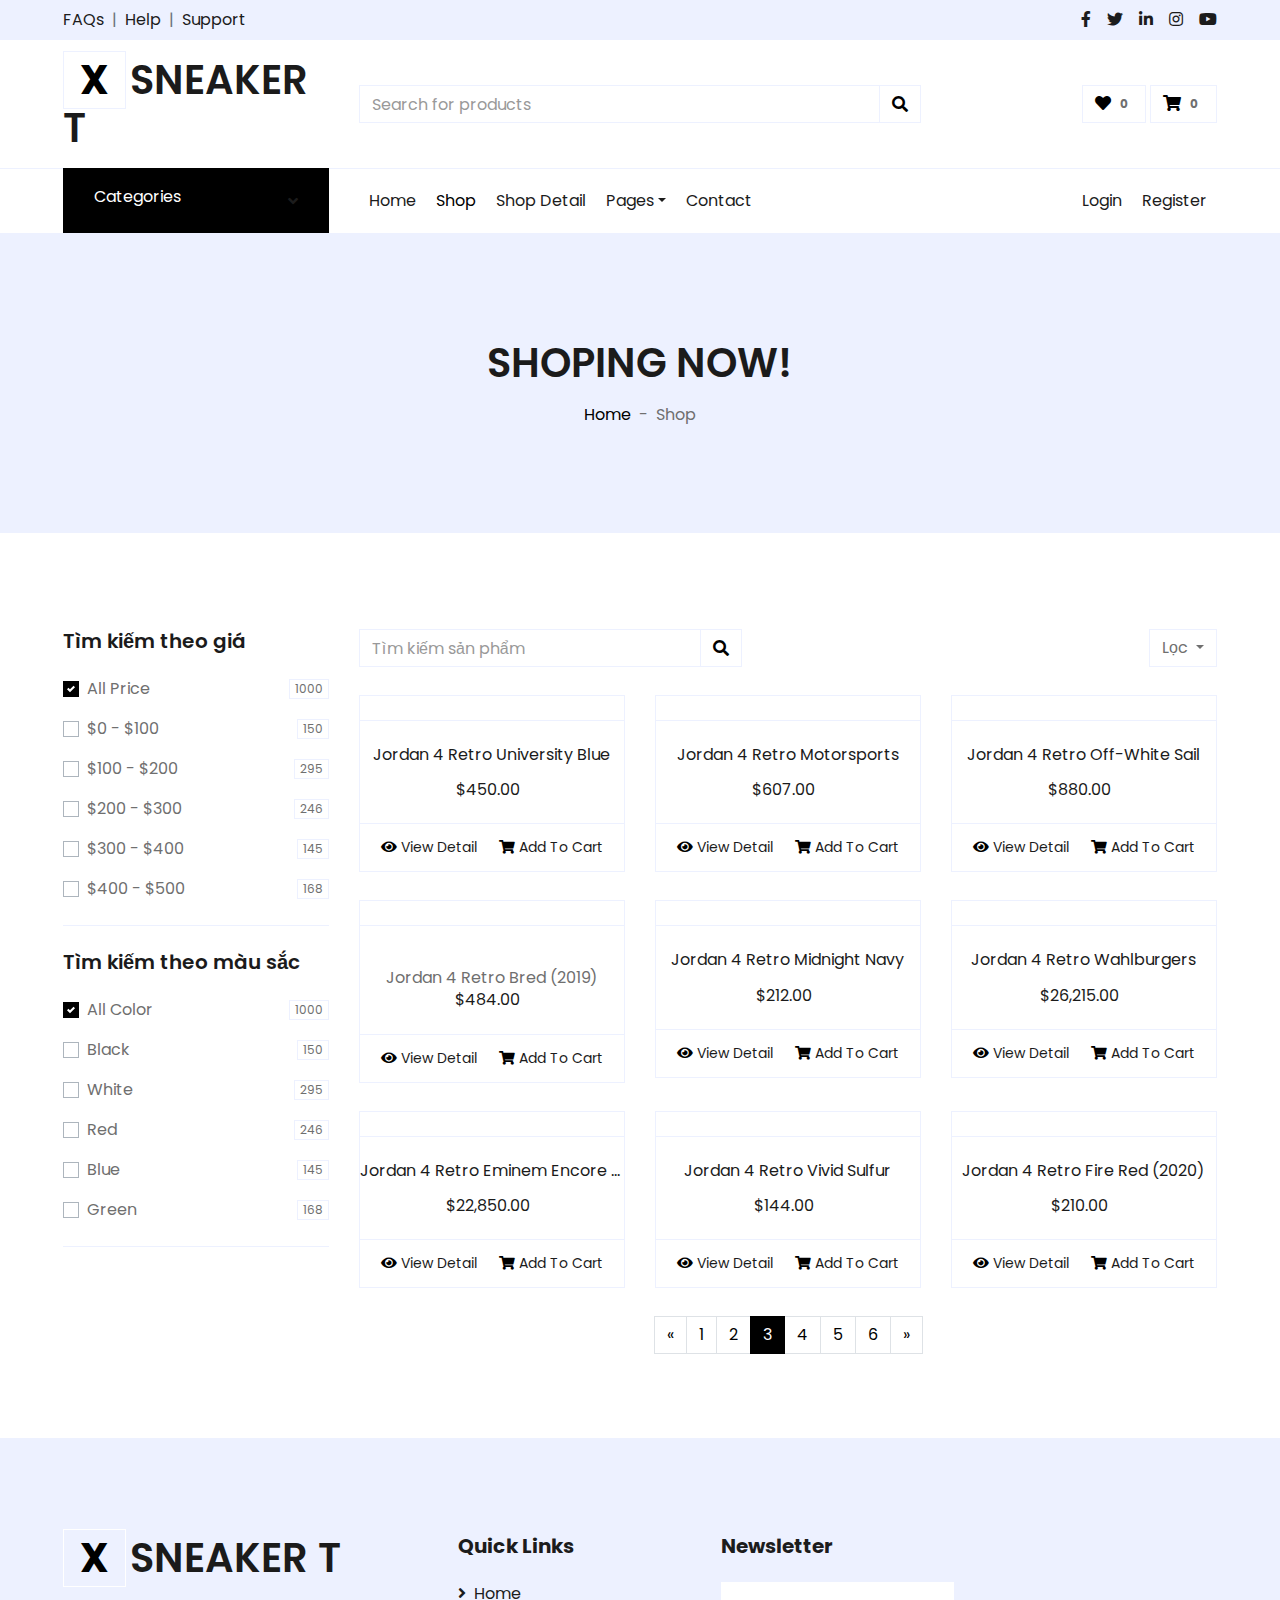
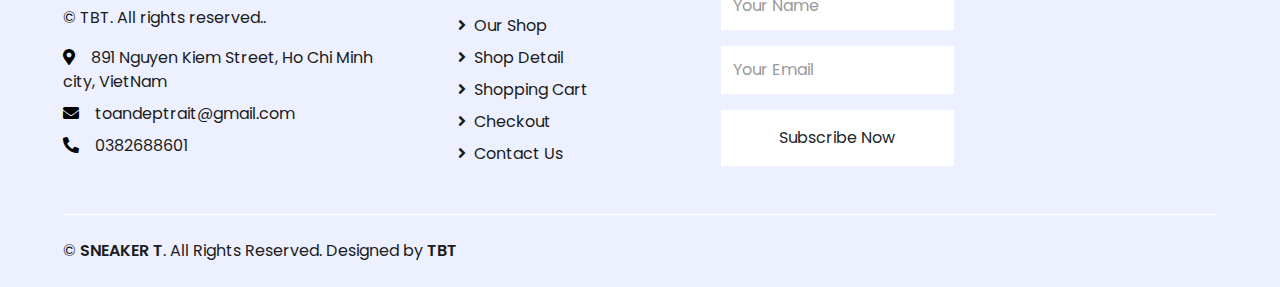
==== shop3.html @ f30bb699 "upload code" ====
<!DOCTYPE html>
<html lang="en">

<head>
    <meta charset="utf-8">
    <title>Nike Air Jordan 4</title>
    <meta content="width=device-width, initial-scale=1.0" name="viewport">
    <meta content="Free HTML Templates" name="keywords">
    <meta content="Free HTML Templates" name="description">

    <link href="img/favicon-32x32.png" rel="icon">
    <link rel="preconnect" href="https://fonts.gstatic.com">
    <link href="https://fonts.googleapis.com/css2?family=Poppins:wght@100;200;300;400;500;600;700;800;900&display=swap" rel="stylesheet"> 
    <link href="https://cdnjs.cloudflare.com/ajax/libs/font-awesome/5.10.0/css/all.min.css" rel="stylesheet">
    <link href="lib/owlcarousel/assets/owl.carousel.min.css" rel="stylesheet">
    <link href="css/style.css" rel="stylesheet">
</head>

<body>
    <div class="container-fluid">
        <div class="row bg-secondary py-2 px-xl-5">
            <div class="col-lg-6 d-none d-lg-block">
                <div class="d-inline-flex align-items-center">
                    <a class="text-dark" href="">FAQs</a>
                    <span class="text-muted px-2">|</span>
                    <a class="text-dark" href="">Help</a>
                    <span class="text-muted px-2">|</span>
                    <a class="text-dark" href="">Support</a>
                </div>
            </div>
            <div class="col-lg-6 text-center text-lg-right">
                <div class="d-inline-flex align-items-center">
                    <a class="text-dark px-2" href="">
                        <i class="fab fa-facebook-f"></i>
                    </a>
                    <a class="text-dark px-2" href="">
                        <i class="fab fa-twitter"></i>
                    </a>
                    <a class="text-dark px-2" href="">
                        <i class="fab fa-linkedin-in"></i>
                    </a>
                    <a class="text-dark px-2" href="">
                        <i class="fab fa-instagram"></i>
                    </a>
                    <a class="text-dark pl-2" href="">
                        <i class="fab fa-youtube"></i>
                    </a>
                </div>
            </div>
        </div>
        <div class="row align-items-center py-3 px-xl-5">
            <div class="col-lg-3 d-none d-lg-block">
                <a href="" class="text-decoration-none">
                    <h1 class="m-0 display-5 font-weight-semi-bold"><span class="text-primary font-weight-bold border px-3 mr-1">X</span>SNEAKER T</h1>
                </a>
            </div>
            <div class="col-lg-6 col-6 text-left">
                <form action="">
                    <div class="input-group">
                        <input type="text" class="form-control" placeholder="Search for products">
                        <div class="input-group-append">
                            <span class="input-group-text bg-transparent text-primary">
                                <i class="fa fa-search"></i>
                            </span>
                        </div>
                    </div>
                </form>
            </div>
            <div class="col-lg-3 col-6 text-right">
                <a href="" class="btn border">
                    <i class="fas fa-heart text-primary"></i>
                    <span class="badge">0</span>
                </a>
                <a href="" class="btn border">
                    <i class="fas fa-shopping-cart text-primary"></i>
                    <span class="badge">0</span>
                </a>
            </div>
        </div>
    </div>


    <div class="container-fluid">
        <div class="row border-top px-xl-5">
            <div class="col-lg-3 d-none d-lg-block">
                <a class="btn shadow-none d-flex align-items-center justify-content-between bg-primary text-white w-100" data-toggle="collapse" href="#navbar-vertical" style="height: 65px; margin-top: -1px; padding: 0 30px;">
                    <h6 class="cata1">Categories</h6>
                    <i class="fa fa-angle-down text-dark"></i>
                </a>
                <nav class="collapse position-absolute navbar navbar-vertical navbar-light align-items-start p-0 border border-top-0 border-bottom-0 bg-light" id="navbar-vertical" style="width: calc(100% - 30px); z-index: 1;">
                    <div class="navbar-nav w-100 overflow-hidden" style="height: 410px">
                        <div class="nav-item dropdown">
                            <a href="#" class="nav-link" data-toggle="dropdown">Air Jordan 1<i class="fa fa-angle-down float-right mt-1"></i></a>
                            <div class="dropdown-menu position-absolute bg-secondary border-0 rounded-0 w-100 m-0">
                                <a href="" class="dropdown-item">Air Jordan High</a>
                                <a href="" class="dropdown-item">Air Jordan Mid</a>
                                <a href="" class="dropdown-item">Air Jordan Low</a>
                            </div>
                        </div>
                        <a href="" class="nav-item nav-link">Air Force 1</a>
                        <a href="" class="nav-item nav-link">Air Jordan 4</a>
                        <a href="" class="nav-item nav-link">Air Jordan 11</a>
                        <a href="" class="nav-item nav-link">Adidas</a>
                        <a href="" class="nav-item nav-link">ASICS</a>
                        <a href="" class="nav-item nav-link">Converse</a>
                        <a href="" class="nav-item nav-link">New Balance</a>
                        <a href="" class="nav-item nav-link">Nike</a>
                        <a href="" class="nav-item nav-link">Rick Owens</a>
                    </div>
                </nav>
            </div>
            <div class="col-lg-9">
                <nav class="navbar navbar-expand-lg bg-light navbar-light py-3 py-lg-0 px-0">
                    <a href="" class="text-decoration-none d-block d-lg-none">
                        <h1 class="m-0 display-5 font-weight-semi-bold"><span class="text-primary font-weight-bold border px-3 mr-1">X</span>SNEAKER T</h1>
                    </a>
                    <button type="button" class="navbar-toggler" data-toggle="collapse" data-target="#navbarCollapse">
                        <span class="navbar-toggler-icon"></span>
                    </button>
                    <div class="collapse navbar-collapse justify-content-between" id="navbarCollapse">
                        <div class="navbar-nav mr-auto py-0">
                            <a href="index.html" class="nav-item nav-link">Home</a>
                            <a href="shop.html" class="nav-item nav-link active">Shop</a>
                            <a href="detail.html" class="nav-item nav-link">Shop Detail</a>
                            <div class="nav-item dropdown">
                                <a href="#" class="nav-link dropdown-toggle" data-toggle="dropdown">Pages</a>
                                <div class="dropdown-menu rounded-0 m-0">
                                    <a href="cart.html" class="dropdown-item">Shopping Cart</a>
                                    <a href="checkout.html" class="dropdown-item">Checkout</a>
                                </div>
                            </div>
                            <a href="contact.html" class="nav-item nav-link">Contact</a>
                        </div>
                        <div class="navbar-nav ml-auto py-0">
                            <a href="" class="nav-item nav-link">Login</a>
                            <a href="" class="nav-item nav-link">Register</a>
                        </div>
                    </div>
                </nav>
            </div>
        </div>
    </div>


    <div class="container-fluid bg-secondary mb-5">
        <div class="d-flex flex-column align-items-center justify-content-center" style="min-height: 300px">
            <h1 class="font-weight-semi-bold text-uppercase mb-3">Shoping now!</h1>
            <div class="d-inline-flex">
                <p class="m-0"><a href="">Home</a></p>
                <p class="m-0 px-2">-</p>
                <p class="m-0">Shop</p>
            </div>
        </div>
    </div>


    <div class="container-fluid pt-5">
        <div class="row px-xl-5">
            <div class="col-lg-3 col-md-12">
                <div class="border-bottom mb-4 pb-4">
                    <h5 class="font-weight-semi-bold mb-4">Tìm kiếm theo giá</h5>
                    <form>
                        <div class="custom-control custom-checkbox d-flex align-items-center justify-content-between mb-3">
                            <input type="checkbox" class="custom-control-input" checked id="price-all">
                            <label class="custom-control-label" for="price-all">All Price</label>
                            <span class="badge border font-weight-normal">1000</span>
                        </div>
                        <div class="custom-control custom-checkbox d-flex align-items-center justify-content-between mb-3">
                            <input type="checkbox" class="custom-control-input" id="price-1">
                            <label class="custom-control-label" for="price-1">$0 - $100</label>
                            <span class="badge border font-weight-normal">150</span>
                        </div>
                        <div class="custom-control custom-checkbox d-flex align-items-center justify-content-between mb-3">
                            <input type="checkbox" class="custom-control-input" id="price-2">
                            <label class="custom-control-label" for="price-2">$100 - $200</label>
                            <span class="badge border font-weight-normal">295</span>
                        </div>
                        <div class="custom-control custom-checkbox d-flex align-items-center justify-content-between mb-3">
                            <input type="checkbox" class="custom-control-input" id="price-3">
                            <label class="custom-control-label" for="price-3">$200 - $300</label>
                            <span class="badge border font-weight-normal">246</span>
                        </div>
                        <div class="custom-control custom-checkbox d-flex align-items-center justify-content-between mb-3">
                            <input type="checkbox" class="custom-control-input" id="price-4">
                            <label class="custom-control-label" for="price-4">$300 - $400</label>
                            <span class="badge border font-weight-normal">145</span>
                        </div>
                        <div class="custom-control custom-checkbox d-flex align-items-center justify-content-between">
                            <input type="checkbox" class="custom-control-input" id="price-5">
                            <label class="custom-control-label" for="price-5">$400 - $500</label>
                            <span class="badge border font-weight-normal">168</span>
                        </div>
                    </form>
                </div>
                
                <div class="border-bottom mb-4 pb-4">
                    <h5 class="font-weight-semi-bold mb-4">Tìm kiếm theo màu sắc</h5>
                    <form>
                        <div class="custom-control custom-checkbox d-flex align-items-center justify-content-between mb-3">
                            <input type="checkbox" class="custom-control-input" checked id="color-all">
                            <label class="custom-control-label" for="price-all">All Color</label>
                            <span class="badge border font-weight-normal">1000</span>
                        </div>
                        <div class="custom-control custom-checkbox d-flex align-items-center justify-content-between mb-3">
                            <input type="checkbox" class="custom-control-input" id="color-1">
                            <label class="custom-control-label" for="color-1">Black</label>
                            <span class="badge border font-weight-normal">150</span>
                        </div>
                        <div class="custom-control custom-checkbox d-flex align-items-center justify-content-between mb-3">
                            <input type="checkbox" class="custom-control-input" id="color-2">
                            <label class="custom-control-label" for="color-2">White</label>
                            <span class="badge border font-weight-normal">295</span>
                        </div>
                        <div class="custom-control custom-checkbox d-flex align-items-center justify-content-between mb-3">
                            <input type="checkbox" class="custom-control-input" id="color-3">
                            <label class="custom-control-label" for="color-3">Red</label>
                            <span class="badge border font-weight-normal">246</span>
                        </div>
                        <div class="custom-control custom-checkbox d-flex align-items-center justify-content-between mb-3">
                            <input type="checkbox" class="custom-control-input" id="color-4">
                            <label class="custom-control-label" for="color-4">Blue</label>
                            <span class="badge border font-weight-normal">145</span>
                        </div>
                        <div class="custom-control custom-checkbox d-flex align-items-center justify-content-between">
                            <input type="checkbox" class="custom-control-input" id="color-5">
                            <label class="custom-control-label" for="color-5">Green</label>
                            <span class="badge border font-weight-normal">168</span>
                        </div>
                    </form>
                </div>

                
            </div>


            <div class="col-lg-9 col-md-12">
                <div class="row pb-3">
                    <div class="col-12 pb-1">
                        <div class="d-flex align-items-center justify-content-between mb-4">
                            <form action="">
                                <div class="input-group">
                                    <input type="text" class="form-control" placeholder="Tìm kiếm sản phẩm">
                                    <div class="input-group-append">
                                        <span class="input-group-text bg-transparent text-primary">
                                            <i class="fa fa-search"></i>
                                        </span>
                                    </div>
                                </div>
                            </form>
                            <div class="dropdown ml-4">
                                <button class="btn border dropdown-toggle" type="button" id="triggerId" data-toggle="dropdown" aria-haspopup="true"
                                        aria-expanded="false">
                                            Lọc
                                        </button>
                                <div class="dropdown-menu dropdown-menu-right" aria-labelledby="triggerId">
                                    <a class="dropdown-item" href="#">Mới nhất</a>
                                    <a class="dropdown-item" href="#">Phổ biến</a>
                                    <a class="dropdown-item" href="#">Được yêu thích nhất</a>
                                </div>
                            </div>
                        </div>
                    </div>
                    <div class="col-lg-4 col-md-6 col-sm-12 pb-1">
                        <div class="card product-item border-0 mb-4">
                            <div class="card-header product-img position-relative overflow-hidden bg-transparent border p-0">
                                <img class="img-fluid w-100" src="https://images.stockx.com/images/Air-Jordan-4-Retro-University-Blue-Product.jpg?fit=fill&bg=FFFFFF&w=700&h=500&fm=webp&auto=compress&q=90&dpr=2&trim=color&updated_at=1616520672" alt="">
                            </div>
                            <div class="card-body border-left border-right text-center p-0 pt-4 pb-3">
                                <h6 class="text-truncate mb-3">Jordan 4 Retro University Blue</h6>
                                <div class="d-flex justify-content-center">
                                    <h6>$450.00</h6><h6 class="text-muted ml-2"></h6>
                                </div>
                            </div>
                            <div class="card-footer d-flex justify-content-between bg-light border">
                                <a href="" class="btn btn-sm text-dark p-0"><i class="fas fa-eye text-primary mr-1"></i>View Detail</a>
                                <a href="" class="btn btn-sm text-dark p-0"><i class="fas fa-shopping-cart text-primary mr-1"></i>Add To Cart</a>
                            </div>
                        </div>
                    </div>
                    <div class="col-lg-4 col-md-6 col-sm-12 pb-1">
                        <div class="card product-item border-0 mb-4">
                            <div class="card-header product-img position-relative overflow-hidden bg-transparent border p-0">
                                <img class="img-fluid w-100" src="https://images.stockx.com/images/Air-Jordan-4-Retro-Motorsports-2017-Product_V2.jpg?fit=fill&bg=FFFFFF&w=700&h=500&fm=webp&auto=compress&q=90&dpr=2&trim=color&updated_at=1697210266" alt="">
                            </div>
                            <div class="card-body border-left border-right text-center p-0 pt-4 pb-3">
                                <h6 class="text-truncate mb-3">Jordan 4 Retro Motorsports</h6>
                                <div class="d-flex justify-content-center">
                                    <h6>$607.00</h6><h6 class="text-muted ml-2"></h6>
                                </div>
                            </div>
                            <div class="card-footer d-flex justify-content-between bg-light border">
                                <a href="" class="btn btn-sm text-dark p-0"><i class="fas fa-eye text-primary mr-1"></i>View Detail</a>
                                <a href="" class="btn btn-sm text-dark p-0"><i class="fas fa-shopping-cart text-primary mr-1"></i>Add To Cart</a>
                            </div>
                        </div>
                    </div>
                    <div class="col-lg-4 col-md-6 col-sm-12 pb-1">
                        <div class="card product-item border-0 mb-4">
                            <div class="card-header product-img position-relative overflow-hidden bg-transparent border p-0">
                                <img class="img-fluid w-100" src="https://images.stockx.com/images/Air-Jordan-4-Retro-Off-White-Sail-W-Product.jpg?fit=fill&bg=FFFFFF&w=700&h=500&fm=webp&auto=compress&q=90&dpr=2&trim=color&updated_at=1607655526" alt="">
                            </div>
                            <div class="card-body border-left border-right text-center p-0 pt-4 pb-3">
                                <h6 class="text-truncate mb-3">Jordan 4 Retro Off-White Sail</h6>
                                <div class="d-flex justify-content-center">
                                    <h6>$880.00</h6><h6 class="text-muted ml-2"> </h6>
                                </div>
                            </div>
                            <div class="card-footer d-flex justify-content-between bg-light border">
                                <a href="" class="btn btn-sm text-dark p-0"><i class="fas fa-eye text-primary mr-1"></i>View Detail</a>
                                <a href="" class="btn btn-sm text-dark p-0"><i class="fas fa-shopping-cart text-primary mr-1"></i>Add To Cart</a>
                            </div>
                        </div>
                    </div>
                    <div class="col-lg-4 col-md-6 col-sm-12 pb-1">
                        <div class="card product-item border-0 mb-4">
                            <div class="card-header product-img position-relative overflow-hidden bg-transparent border p-0">
                                <img class="img-fluid w-100" src="https://images.stockx.com/images/Air-Jordan-4-Retro-Black-Cement-2019-Product.jpg?fit=fill&bg=FFFFFF&w=700&h=500&fm=webp&auto=compress&q=90&dpr=2&trim=color&updated_at=1606316608" alt="">
                            </div>
                            <div class="card-body border-left border-right text-center p-0 pt-4 pb-3">
                                <h6 class="text-truncate mb-3"></h6>Jordan 4 Retro Bred (2019)</h6>
                                <div class="d-flex justify-content-center">
                                    <h6>$484.00</h6><h6 class="text-muted ml-2"> </h6>
                                </div>
                            </div>
                            <div class="card-footer d-flex justify-content-between bg-light border">
                                <a href="" class="btn btn-sm text-dark p-0"><i class="fas fa-eye text-primary mr-1"></i>View Detail</a>
                                <a href="" class="btn btn-sm text-dark p-0"><i class="fas fa-shopping-cart text-primary mr-1"></i>Add To Cart</a>
                            </div>
                        </div>
                    </div>
                    <div class="col-lg-4 col-md-6 col-sm-12 pb-1">
                        <div class="card product-item border-0 mb-4">
                            <div class="card-header product-img position-relative overflow-hidden bg-transparent border p-0">
                                <img class="img-fluid w-100" src="https://images.stockx.com/images/Air-Jordan-4-Retro-White-Midnight-Navy-Product.jpg?fit=fill&bg=FFFFFF&w=700&h=500&fm=webp&auto=compress&q=90&dpr=2&trim=color&updated_at=1667401281" alt="">
                            </div>
                            <div class="card-body border-left border-right text-center p-0 pt-4 pb-3">
                                <h6 class="text-truncate mb-3">Jordan 4 Retro Midnight Navy</h6>
                                <div class="d-flex justify-content-center">
                                    <h6>$212.00</h6><h6 class="text-muted ml-2"> </h6>
                                </div>
                            </div>
                            <div class="card-footer d-flex justify-content-between bg-light border">
                                <a href="" class="btn btn-sm text-dark p-0"><i class="fas fa-eye text-primary mr-1"></i>View Detail</a>
                                <a href="" class="btn btn-sm text-dark p-0"><i class="fas fa-shopping-cart text-primary mr-1"></i>Add To Cart</a>
                            </div>
                        </div>
                    </div>
                    <div class="col-lg-4 col-md-6 col-sm-12 pb-1">
                        <div class="card product-item border-0 mb-4">
                            <div class="card-header product-img position-relative overflow-hidden bg-transparent border p-0">
                                <img class="img-fluid w-100" src="https://images.stockx.com/images/Air-Jordan-4-Retro-Wahlburgers-Product.png?fit=fill&bg=FFFFFF&w=1200&h=857&fm=webp&auto=compress&dpr=2&trim=color&updated_at=1686755766&q=60" alt="">
                            </div>
                            <div class="card-body border-left border-right text-center p-0 pt-4 pb-3">
                                <h6 class="text-truncate mb-3">Jordan 4 Retro Wahlburgers
                                    </h6>
                                <div class="d-flex justify-content-center">
                                    <h6>$26,215.00</h6><h6 class="text-muted ml-2"> </h6>
                                </div>
                            </div>
                            <div class="card-footer d-flex justify-content-between bg-light border">
                                <a href="" class="btn btn-sm text-dark p-0"><i class="fas fa-eye text-primary mr-1"></i>View Detail</a>
                                <a href="" class="btn btn-sm text-dark p-0"><i class="fas fa-shopping-cart text-primary mr-1"></i>Add To Cart</a>
                            </div>
                        </div>
                    </div>
                    <div class="col-lg-4 col-md-6 col-sm-12 pb-1">
                        <div class="card product-item border-0 mb-4">
                            <div class="card-header product-img position-relative overflow-hidden bg-transparent border p-0">
                                <img class="img-fluid w-100" src="https://images.stockx.com/images/Air-Jordan-4-Retro-Eminem-Encore-2017-Product.jpg?fit=fill&bg=FFFFFF&w=700&h=500&fm=webp&auto=compress&q=90&dpr=2&trim=color&updated_at=1609772180" alt="">
                            </div>
                            <div class="card-body border-left border-right text-center p-0 pt-4 pb-3">
                                <h6 class="text-truncate mb-3">Jordan 4 Retro Eminem Encore (2017)</h6>
                                <div class="d-flex justify-content-center">
                                    <h6>$22,850.00</h6><h6 class="text-muted ml-2"> </h6>
                                </div>
                            </div>
                            <div class="card-footer d-flex justify-content-between bg-light border">
                                <a href="" class="btn btn-sm text-dark p-0"><i class="fas fa-eye text-primary mr-1"></i>View Detail</a>
                                <a href="" class="btn btn-sm text-dark p-0"><i class="fas fa-shopping-cart text-primary mr-1"></i>Add To Cart</a>
                            </div>
                        </div>
                    </div>
                    <div class="col-lg-4 col-md-6 col-sm-12 pb-1">
                        <div class="card product-item border-0 mb-4">
                            <div class="card-header product-img position-relative overflow-hidden bg-transparent border p-0">
                                <img class="img-fluid w-100" src="https://images.stockx.com/images/Air-Jordan-4-Retro-Vivid-Sulfur-Womens-Product.jpg?fit=fill&bg=FFFFFF&w=1200&h=857&fm=webp&auto=compress&dpr=2&trim=color&updated_at=1712259844&q=60" alt="">
                            </div>
                            <div class="card-body border-left border-right text-center p-0 pt-4 pb-3">
                                <h6 class="text-truncate mb-3">Jordan 4 Retro Vivid Sulfur</h6>
                                <div class="d-flex justify-content-center">
                                    <h6>$144.00</h6><h6 class="text-muted ml-2"> </h6>
                                </div>
                            </div>
                            <div class="card-footer d-flex justify-content-between bg-light border">
                                <a href="" class="btn btn-sm text-dark p-0"><i class="fas fa-eye text-primary mr-1"></i>View Detail</a>
                                <a href="" class="btn btn-sm text-dark p-0"><i class="fas fa-shopping-cart text-primary mr-1"></i>Add To Cart</a>
                            </div>
                        </div>
                    </div>
                    <div class="col-lg-4 col-md-6 col-sm-12 pb-1">
                        <div class="card product-item border-0 mb-4">
                            <div class="card-header product-img position-relative overflow-hidden bg-transparent border p-0">
                                <img class="img-fluid w-100" src="https://images.stockx.com/images/Air-Jordan-4-Retro-Fire-Red-2020-Product.jpg?fit=fill&bg=FFFFFF&w=700&h=500&fm=webp&auto=compress&q=90&dpr=2&trim=color&updated_at=1606762588" alt="">
                            </div>
                            <div class="card-body border-left border-right text-center p-0 pt-4 pb-3">
                                <h6 class="text-truncate mb-3">Jordan 4 Retro Fire Red (2020)</h6>
                                <div class="d-flex justify-content-center">
                                    <h6>$210.00</h6><h6 class="text-muted ml-2"> </h6>
                                </div>
                            </div>
                            <div class="card-footer d-flex justify-content-between bg-light border">
                                <a href="" class="btn btn-sm text-dark p-0"><i class="fas fa-eye text-primary mr-1"></i>View Detail</a>
                                <a href="" class="btn btn-sm text-dark p-0"><i class="fas fa-shopping-cart text-primary mr-1"></i>Add To Cart</a>
                            </div>
                        </div>
                    </div>
                    <div class="col-12 pb-1">
                        <nav aria-label="Page navigation">
                          <ul class="pagination justify-content-center mb-3">
                            <li class="page-item">
                              <a class="page-link" href="shop2.html" aria-label="Previous">
                                <span aria-hidden="true">&laquo;</span>
                                <span class="sr-only">Previous</span>
                              </a>
                            </li>
                            <li class="page-item"><a class="page-link" href="shop.html">1</a></li>
                            <li class="page-item"><a class="page-link" href="shop2.html">2</a></li>
                            <li class="page-item active"><a class="page-link" href="shop3.html">3</a></li>
                            <li class="page-item"><a class="page-link" href="shop4.html">4</a></li>
                            <li class="page-item"><a class="page-link" href="shop5.html">5</a></li>
                            <li class="page-item"><a class="page-link" href="shop6.html">6</a></li>
                            <li class="page-item">
                              <a class="page-link" href="shop4.html" aria-label="Next">
                                <span aria-hidden="true">&raquo;</span>
                                <span class="sr-only">Next</span>
                              </a>
                            </li>
                          </ul>
                        </nav>
                    </div>
                </div>
            </div>
        </div>
    </div>


    <div class="container-fluid bg-secondary text-dark mt-5 pt-5">
        <div class="row px-xl-5 pt-5">
            <div class="col-lg-4 col-md-12 mb-5 pr-3 pr-xl-5">
                <a href="" class="text-decoration-none">
                    <h1 class="mb-4 display-5 font-weight-semi-bold"><span class="text-primary font-weight-bold border border-white px-3 mr-1">X</span>SNEAKER T</h1>
                </a>
                <p>© TBT. All rights reserved..</p>
                <p class="mb-2"><i class="fa fa-map-marker-alt text-primary mr-3"></i>891 Nguyen Kiem Street, Ho Chi Minh city, VietNam</p>
                <p class="mb-2"><i class="fa fa-envelope text-primary mr-3"></i>toandeptrait@gmail.com</p>
                <p class="mb-0"><i class="fa fa-phone-alt text-primary mr-3"></i>0382688601</p>
            </div>
            <div class="col-lg-8 col-md-12">
                <div class="row">
                    
                    <div class="col-md-4 mb-5">
                        <h5 class="font-weight-bold text-dark mb-4">Quick Links</h5>
                        <div class="d-flex flex-column justify-content-start">
                            <a class="text-dark mb-2" href="index.html"><i class="fa fa-angle-right mr-2"></i>Home</a>
                            <a class="text-dark mb-2" href="shop.html"><i class="fa fa-angle-right mr-2"></i>Our Shop</a>
                            <a class="text-dark mb-2" href="detail.html"><i class="fa fa-angle-right mr-2"></i>Shop Detail</a>
                            <a class="text-dark mb-2" href="cart.html"><i class="fa fa-angle-right mr-2"></i>Shopping Cart</a>
                            <a class="text-dark mb-2" href="checkout.html"><i class="fa fa-angle-right mr-2"></i>Checkout</a>
                            <a class="text-dark" href="contact.html"><i class="fa fa-angle-right mr-2"></i>Contact Us</a>
                        </div>
                    </div>
                    <div class="col-md-4 mb-5">
                        <h5 class="font-weight-bold text-dark mb-4">Newsletter</h5>
                        <form action="">
                            <div class="form-group">
                                <input type="text" class="form-control border-0 py-4" placeholder="Your Name" required="required" />
                            </div>
                            <div class="form-group">
                                <input type="email" class="form-control border-0 py-4" placeholder="Your Email"
                                    required="required" />
                            </div>
                            <div>
                                <button class="btn btn-primary btn-block border-0 py-3" type="submit">Subscribe Now</button>
                            </div>
                        </form>
                    </div>
                </div>
            </div>
        </div>
        <div class="row border-top border-light mx-xl-5 py-4">
            <div class="col-md-6 px-xl-0">
                <p class="mb-md-0 text-center text-md-left text-dark">
                    &copy; <a class="text-dark font-weight-semi-bold" href="#">SNEAKER T</a>. All Rights Reserved. Designed
                    by
                    <a class="text-dark font-weight-semi-bold" >TBT</a>
                </p>
            </div>
            <div class="col-md-6 px-xl-0 text-center text-md-right">
                <img class="img-fluid" src="img/payments.png" alt="">
            </div>
        </div>
    </div>


    <a href="#" class="btn btn-primary back-to-top"><i class="fa fa-angle-double-up"></i></a>


    <script src="https://code.jquery.com/jquery-3.4.1.min.js"></script>
    <script src="https://stackpath.bootstrapcdn.com/bootstrap/4.4.1/js/bootstrap.bundle.min.js"></script>
    <script src="lib/easing/easing.min.js"></script>
    <script src="lib/owlcarousel/owl.carousel.min.js"></script>

    <script src="mail/jqBootstrapValidation.min.js"></script>
    <script src="mail/contact.js"></script>

    <script src="js/main.js"></script>
</body>

</html>
---- css/style.css ----
/******* Bootstrap Theming ********/
/*!
 * Bootstrap v4.5.3 (https://getbootstrap.com/)
 * Copyright 2011-2020 The Bootstrap Authors
 * Copyright 2011-2020 Twitter, Inc.
 * Licensed under MIT (https://github.com/twbs/bootstrap/blob/main/LICENSE)
 */
:root {
  --blue: #007bff;
  --indigo: #6610f2;
  --purple: #6f42c1;
  --pink: #e83e8c;
  --red: #dc3545;
  --orange: #fd7e14;
  --yellow: #ffc107;
  --green: #28a745;
  --teal: #20c997;
  --cyan: #17a2b8;
  --white: #fff;
  --gray: #6c757d;
  --gray-dark: #343a40;
  --primary:  #000000;
  --secondary: #EDF1FF;
  --success: #28a745;
  --info: #17a2b8;
  --warning: #ffc107;
  --danger: #dc3545;
  --light: #FFFFFF;
  --dark: #1C1C1C;
  --breakpoint-xs: 0;
  --breakpoint-sm: 576px;
  --breakpoint-md: 768px;
  --breakpoint-lg: 992px;
  --breakpoint-xl: 1200px;
  --font-family-sans-serif: "Poppins", sans-serif;
  --font-family-monospace: SFMono-Regular, Menlo, Monaco, Consolas, "Liberation Mono", "Courier New", monospace;
}

*,
*::before,
*::after {
  box-sizing: border-box;
}

html {
  font-family: sans-serif;
  line-height: 1.15;
  -webkit-text-size-adjust: 100%;
  -webkit-tap-highlight-color: rgba(0, 0, 0, 0);
}

article, aside, figcaption, figure, footer, header, hgroup, main, nav, section {
  display: block;
}

body {
  margin: 0;
  font-family: "Poppins", sans-serif;
  font-size: 1rem;
  font-weight: 400;
  line-height: 1.5;
  color: #6F6F6F;
  text-align: left;
  background-color: #ffffff;
}

[tabindex="-1"]:focus:not(:focus-visible) {
  outline: 0 !important;
}

hr {
  box-sizing: content-box;
  height: 0;
  overflow: visible;
}

h1, h2, h3, h4, h5, h6 {
  margin-top: 0;
  margin-bottom: 0.5rem;
}

p {
  margin-top: 0;
  margin-bottom: 1rem;
}

abbr[title],
abbr[data-original-title] {
  text-decoration: underline;
  text-decoration: underline dotted;
  cursor: help;
  border-bottom: 0;
  text-decoration-skip-ink: none;
}

address {
  margin-bottom: 1rem;
  font-style: normal;
  line-height: inherit;
}

ol,
ul,
dl {
  margin-top: 0;
  margin-bottom: 1rem;
}

ol ol,
ul ul,
ol ul,
ul ol {
  margin-bottom: 0;
}

dt {
  font-weight: 700;
}

dd {
  margin-bottom: .5rem;
  margin-left: 0;
}

blockquote {
  margin: 0 0 1rem;
}

b,
strong {
  font-weight: bolder;
}

small {
  font-size: 80%;
}

sub,
sup {
  position: relative;
  font-size: 75%;
  line-height: 0;
  vertical-align: baseline;
}

sub {
  bottom: -.25em;
}

sup {
  top: -.5em;
}

a {
  color:  #000000;
  text-decoration: none;
  background-color: transparent;
}

a:hover {
  color: #000000;
  text-decoration: underline;
}

a:not([href]):not([class]) {
  color: inherit;
  text-decoration: none;
}

a:not([href]):not([class]):hover {
  color: inherit;
  text-decoration: none;
}

pre,
code,
kbd,
samp {
  font-family: SFMono-Regular, Menlo, Monaco, Consolas, "Liberation Mono", "Courier New", monospace;
  font-size: 1em;
}

pre {
  margin-top: 0;
  margin-bottom: 1rem;
  overflow: auto;
  -ms-overflow-style: scrollbar;
}

figure {
  margin: 0 0 1rem;
}

img {
  vertical-align: middle;
  border-style: none;
}

svg {
  overflow: hidden;
  vertical-align: middle;
}

table {
  border-collapse: collapse;
}

caption {
  padding-top: 0.75rem;
  padding-bottom: 0.75rem;
  color: #6c757d;
  text-align: left;
  caption-side: bottom;
}

th {
  text-align: inherit;
  text-align: -webkit-match-parent;
}

label {
  display: inline-block;
  margin-bottom: 0.5rem;
}

button {
  border-radius: 0;
}

button:focus {
  outline: 1px dotted;
  outline: 5px auto -webkit-focus-ring-color;
}

input,
button,
select,
optgroup,
textarea {
  margin: 0;
  font-family: inherit;
  font-size: inherit;
  line-height: inherit;
}

button,
input {
  overflow: visible;
}

button,
select {
  text-transform: none;
}

[role="button"] {
  cursor: pointer;
}

select {
  word-wrap: normal;
}

button,
[type="button"],
[type="reset"],
[type="submit"] {
  -webkit-appearance: button;
}

button:not(:disabled),
[type="button"]:not(:disabled),
[type="reset"]:not(:disabled),
[type="submit"]:not(:disabled) {
  cursor: pointer;
}

button::-moz-focus-inner,
[type="button"]::-moz-focus-inner,
[type="reset"]::-moz-focus-inner,
[type="submit"]::-moz-focus-inner {
  padding: 0;
  border-style: none;
}

input[type="radio"],
input[type="checkbox"] {
  box-sizing: border-box;
  padding: 0;
}

textarea {
  overflow: auto;
  resize: vertical;
}

fieldset {
  min-width: 0;
  padding: 0;
  margin: 0;
  border: 0;
}

legend {
  display: block;
  width: 100%;
  max-width: 100%;
  padding: 0;
  margin-bottom: .5rem;
  font-size: 1.5rem;
  line-height: inherit;
  color: inherit;
  white-space: normal;
}

@media (max-width: 1200px) {
  legend {
    font-size: calc(1.275rem + 0.3vw) ;
  }
}

progress {
  vertical-align: baseline;
}

[type="number"]::-webkit-inner-spin-button,
[type="number"]::-webkit-outer-spin-button {
  height: auto;
}

[type="search"] {
  outline-offset: -2px;
  -webkit-appearance: none;
}

[type="search"]::-webkit-search-decoration {
  -webkit-appearance: none;
}

::-webkit-file-upload-button {
  font: inherit;
  -webkit-appearance: button;
}

output {
  display: inline-block;
}

summary {
  display: list-item;
  cursor: pointer;
}

template {
  display: none;
}

[hidden] {
  display: none !important;
}

h1, h2, h3, h4, h5, h6,
.h1, .h2, .h3, .h4, .h5, .h6 {
  margin-bottom: 0.5rem;
  font-weight: 400;
  line-height: 1.2;
  color: #1b1b1b;
}
.cata1 {
  color: #ffffff;
}
h1, .h1 {
  font-size: 2.5rem;
}

@media (max-width: 1200px) {
  h1, .h1 {
    font-size: calc(1.375rem + 1.5vw) ;
  }
}

h2, .h2 {
  font-size: 2rem;
}

@media (max-width: 1200px) {
  h2, .h2 {
    font-size: calc(1.325rem + 0.9vw) ;
  }
}

h3, .h3 {
  font-size: 1.75rem;
}

@media (max-width: 1200px) {
  h3, .h3 {
    font-size: calc(1.3rem + 0.6vw) ;
  }
}

h4, .h4 {
  font-size: 1.5rem;
}

@media (max-width: 1200px) {
  h4, .h4 {
    font-size: calc(1.275rem + 0.3vw) ;
  }
}

h5, .h5 {
  font-size: 1.25rem;
}

h6, .h6 {
  font-size: 1rem;
}

.lead {
  font-size: 1.25rem;
  font-weight: 300;
}

.display-1 {
  font-size: 6rem;
  font-weight: 300;
  line-height: 1.2;
}

@media (max-width: 1200px) {
  .display-1 {
    font-size: calc(1.725rem + 5.7vw) ;
  }
}

.display-2 {
  font-size: 5.5rem;
  font-weight: 300;
  line-height: 1.2;
}

@media (max-width: 1200px) {
  .display-2 {
    font-size: calc(1.675rem + 5.1vw) ;
  }
}

.display-3 {
  font-size: 4.5rem;
  font-weight: 300;
  line-height: 1.2;
}

@media (max-width: 1200px) {
  .display-3 {
    font-size: calc(1.575rem + 3.9vw) ;
  }
}

.display-4 {
  font-size: 3.5rem;
  font-weight: 300;
  line-height: 1.2;
}

@media (max-width: 1200px) {
  .display-4 {
    font-size: calc(1.475rem + 2.7vw) ;
  }
}

hr {
  margin-top: 1rem;
  margin-bottom: 1rem;
  border: 0;
  border-top: 1px solid rgba(0, 0, 0, 0.1);
}

small,
.small {
  font-size: 80%;
  font-weight: 400;
}

mark,
.mark {
  padding: 0.2em;
  background-color: #ffd500;
}

.list-unstyled {
  padding-left: 0;
  list-style: none;
}

.list-inline {
  padding-left: 0;
  list-style: none;
}

.list-inline-item {
  display: inline-block;
}

.list-inline-item:not(:last-child) {
  margin-right: 0.5rem;
}

.initialism {
  font-size: 90%;
  text-transform: uppercase;
}

.blockquote {
  margin-bottom: 1rem;
  font-size: 1.25rem;
}

.blockquote-footer {
  display: block;
  font-size: 80%;
  color: #6c757d;
}

.blockquote-footer::before {
  content: "\2014\00A0";
}

.img-fluid {
  max-width: 100%;
  height: auto;
}

.img-thumbnail {
  padding: 0.25rem;
  background-color: #fff;
  border: 1px solid #ffffff;
  max-width: 100%;
  height: auto;
}

.figure {
  display: inline-block;
}

.figure-img {
  margin-bottom: 0.5rem;
  line-height: 1;
}

.figure-caption {
  font-size: 90%;
  color: #6c757d;
}

code {
  font-size: 87.5%;
  color: #ffffff;
  word-wrap: break-word;
}

a > code {
  color: inherit;
}

kbd {
  padding: 0.2rem 0.4rem;
  font-size: 87.5%;
  color: #fff;
  background-color: #212529;
}

kbd kbd {
  padding: 0;
  font-size: 100%;
  font-weight: 700;
}

pre {
  display: block;
  font-size: 87.5%;
  color: #212529;
}

pre code {
  font-size: inherit;
  color: inherit;
  word-break: normal;
}

.pre-scrollable {
  max-height: 340px;
  overflow-y: scroll;
}

.container,
.container-fluid,
.container-sm,
.container-md,
.container-lg,
.container-xl {
  width: 100%;
  padding-right: 15px;
  padding-left: 15px;
  margin-right: auto;
  margin-left: auto;
}

@media (min-width: 576px) {
  .container, .container-sm {
    max-width: 540px;
  }
}

@media (min-width: 768px) {
  .container, .container-sm, .container-md {
    max-width: 720px;
  }
}

@media (min-width: 992px) {
  .container, .container-sm, .container-md, .container-lg {
    max-width: 960px;
  }
}

@media (min-width: 1200px) {
  .container, .container-sm, .container-md, .container-lg, .container-xl {
    max-width: 1140px;
  }
}

.row {
  display: flex;
  flex-wrap: wrap;
  margin-right: -15px;
  margin-left: -15px;
}

.no-gutters {
  margin-right: 0;
  margin-left: 0;
}

.no-gutters > .col,
.no-gutters > [class*="col-"] {
  padding-right: 0;
  padding-left: 0;
}

.col-1, .col-2, .col-3, .col-4, .col-5, .col-6, .col-7, .col-8, .col-9, .col-10, .col-11, .col-12, .col,
.col-auto, .col-sm-1, .col-sm-2, .col-sm-3, .col-sm-4, .col-sm-5, .col-sm-6, .col-sm-7, .col-sm-8, .col-sm-9, .col-sm-10, .col-sm-11, .col-sm-12, .col-sm,
.col-sm-auto, .col-md-1, .col-md-2, .col-md-3, .col-md-4, .col-md-5, .col-md-6, .col-md-7, .col-md-8, .col-md-9, .col-md-10, .col-md-11, .col-md-12, .col-md,
.col-md-auto, .col-lg-1, .col-lg-2, .col-lg-3, .col-lg-4, .col-lg-5, .col-lg-6, .col-lg-7, .col-lg-8, .col-lg-9, .col-lg-10, .col-lg-11, .col-lg-12, .col-lg,
.col-lg-auto, .col-xl-1, .col-xl-2, .col-xl-3, .col-xl-4, .col-xl-5, .col-xl-6, .col-xl-7, .col-xl-8, .col-xl-9, .col-xl-10, .col-xl-11, .col-xl-12, .col-xl,
.col-xl-auto {
  position: relative;
  width: 100%;
  padding-right: 15px;
  padding-left: 15px;
}

.col {
  flex-basis: 0;
  flex-grow: 1;
  max-width: 100%;
}

.row-cols-1 > * {
  flex: 0 0 100%;
  max-width: 100%;
}

.row-cols-2 > * {
  flex: 0 0 50%;
  max-width: 50%;
}

.row-cols-3 > * {
  flex: 0 0 33.33333%;
  max-width: 33.33333%;
}

.row-cols-4 > * {
  flex: 0 0 25%;
  max-width: 25%;
}

.row-cols-5 > * {
  flex: 0 0 20%;
  max-width: 20%;
}

.row-cols-6 > * {
  flex: 0 0 16.66667%;
  max-width: 16.66667%;
}

.col-auto {
  flex: 0 0 auto;
  width: auto;
  max-width: 100%;
}

.col-1 {
  flex: 0 0 8.33333%;
  max-width: 8.33333%;
}

.col-2 {
  flex: 0 0 16.66667%;
  max-width: 16.66667%;
}

.col-3 {
  flex: 0 0 25%;
  max-width: 25%;
}

.col-4 {
  flex: 0 0 33.33333%;
  max-width: 33.33333%;
}

.col-5 {
  flex: 0 0 41.66667%;
  max-width: 41.66667%;
}

.col-6 {
  flex: 0 0 50%;
  max-width: 50%;
}

.col-7 {
  flex: 0 0 58.33333%;
  max-width: 58.33333%;
}

.col-8 {
  flex: 0 0 66.66667%;
  max-width: 66.66667%;
}

.col-9 {
  flex: 0 0 75%;
  max-width: 75%;
}

.col-10 {
  flex: 0 0 83.33333%;
  max-width: 83.33333%;
}

.col-11 {
  flex: 0 0 91.66667%;
  max-width: 91.66667%;
}

.col-12 {
  flex: 0 0 100%;
  max-width: 100%;
}

.order-first {
  order: -1;
}

.order-last {
  order: 13;
}

.order-0 {
  order: 0;
}

.order-1 {
  order: 1;
}

.order-2 {
  order: 2;
}

.order-3 {
  order: 3;
}

.order-4 {
  order: 4;
}

.order-5 {
  order: 5;
}

.order-6 {
  order: 6;
}

.order-7 {
  order: 7;
}

.order-8 {
  order: 8;
}

.order-9 {
  order: 9;
}

.order-10 {
  order: 10;
}

.order-11 {
  order: 11;
}

.order-12 {
  order: 12;
}

.offset-1 {
  margin-left: 8.33333%;
}

.offset-2 {
  margin-left: 16.66667%;
}

.offset-3 {
  margin-left: 25%;
}

.offset-4 {
  margin-left: 33.33333%;
}

.offset-5 {
  margin-left: 41.66667%;
}

.offset-6 {
  margin-left: 50%;
}

.offset-7 {
  margin-left: 58.33333%;
}

.offset-8 {
  margin-left: 66.66667%;
}

.offset-9 {
  margin-left: 75%;
}

.offset-10 {
  margin-left: 83.33333%;
}

.offset-11 {
  margin-left: 91.66667%;
}

@media (min-width: 576px) {
  .col-sm {
    flex-basis: 0;
    flex-grow: 1;
    max-width: 100%;
  }
  .row-cols-sm-1 > * {
    flex: 0 0 100%;
    max-width: 100%;
  }
  .row-cols-sm-2 > * {
    flex: 0 0 50%;
    max-width: 50%;
  }
  .row-cols-sm-3 > * {
    flex: 0 0 33.33333%;
    max-width: 33.33333%;
  }
  .row-cols-sm-4 > * {
    flex: 0 0 25%;
    max-width: 25%;
  }
  .row-cols-sm-5 > * {
    flex: 0 0 20%;
    max-width: 20%;
  }
  .row-cols-sm-6 > * {
    flex: 0 0 16.66667%;
    max-width: 16.66667%;
  }
  .col-sm-auto {
    flex: 0 0 auto;
    width: auto;
    max-width: 100%;
  }
  .col-sm-1 {
    flex: 0 0 8.33333%;
    max-width: 8.33333%;
  }
  .col-sm-2 {
    flex: 0 0 16.66667%;
    max-width: 16.66667%;
  }
  .col-sm-3 {
    flex: 0 0 25%;
    max-width: 25%;
  }
  .col-sm-4 {
    flex: 0 0 33.33333%;
    max-width: 33.33333%;
  }
  .col-sm-5 {
    flex: 0 0 41.66667%;
    max-width: 41.66667%;
  }
  .col-sm-6 {
    flex: 0 0 50%;
    max-width: 50%;
  }
  .col-sm-7 {
    flex: 0 0 58.33333%;
    max-width: 58.33333%;
  }
  .col-sm-8 {
    flex: 0 0 66.66667%;
    max-width: 66.66667%;
  }
  .col-sm-9 {
    flex: 0 0 75%;
    max-width: 75%;
  }
  .col-sm-10 {
    flex: 0 0 83.33333%;
    max-width: 83.33333%;
  }
  .col-sm-11 {
    flex: 0 0 91.66667%;
    max-width: 91.66667%;
  }
  .col-sm-12 {
    flex: 0 0 100%;
    max-width: 100%;
  }
  .order-sm-first {
    order: -1;
  }
  .order-sm-last {
    order: 13;
  }
  .order-sm-0 {
    order: 0;
  }
  .order-sm-1 {
    order: 1;
  }
  .order-sm-2 {
    order: 2;
  }
  .order-sm-3 {
    order: 3;
  }
  .order-sm-4 {
    order: 4;
  }
  .order-sm-5 {
    order: 5;
  }
  .order-sm-6 {
    order: 6;
  }
  .order-sm-7 {
    order: 7;
  }
  .order-sm-8 {
    order: 8;
  }
  .order-sm-9 {
    order: 9;
  }
  .order-sm-10 {
    order: 10;
  }
  .order-sm-11 {
    order: 11;
  }
  .order-sm-12 {
    order: 12;
  }
  .offset-sm-0 {
    margin-left: 0;
  }
  .offset-sm-1 {
    margin-left: 8.33333%;
  }
  .offset-sm-2 {
    margin-left: 16.66667%;
  }
  .offset-sm-3 {
    margin-left: 25%;
  }
  .offset-sm-4 {
    margin-left: 33.33333%;
  }
  .offset-sm-5 {
    margin-left: 41.66667%;
  }
  .offset-sm-6 {
    margin-left: 50%;
  }
  .offset-sm-7 {
    margin-left: 58.33333%;
  }
  .offset-sm-8 {
    margin-left: 66.66667%;
  }
  .offset-sm-9 {
    margin-left: 75%;
  }
  .offset-sm-10 {
    margin-left: 83.33333%;
  }
  .offset-sm-11 {
    margin-left: 91.66667%;
  }
}

@media (min-width: 768px) {
  .col-md {
    flex-basis: 0;
    flex-grow: 1;
    max-width: 100%;
  }
  .row-cols-md-1 > * {
    flex: 0 0 100%;
    max-width: 100%;
  }
  .row-cols-md-2 > * {
    flex: 0 0 50%;
    max-width: 50%;
  }
  .row-cols-md-3 > * {
    flex: 0 0 33.33333%;
    max-width: 33.33333%;
  }
  .row-cols-md-4 > * {
    flex: 0 0 25%;
    max-width: 25%;
  }
  .row-cols-md-5 > * {
    flex: 0 0 20%;
    max-width: 20%;
  }
  .row-cols-md-6 > * {
    flex: 0 0 16.66667%;
    max-width: 16.66667%;
  }
  .col-md-auto {
    flex: 0 0 auto;
    width: auto;
    max-width: 100%;
  }
  .col-md-1 {
    flex: 0 0 8.33333%;
    max-width: 8.33333%;
  }
  .col-md-2 {
    flex: 0 0 16.66667%;
    max-width: 16.66667%;
  }
  .col-md-3 {
    flex: 0 0 25%;
    max-width: 25%;
  }
  .col-md-4 {
    flex: 0 0 33.33333%;
    max-width: 33.33333%;
  }
  .col-md-5 {
    flex: 0 0 41.66667%;
    max-width: 41.66667%;
  }
  .col-md-6 {
    flex: 0 0 50%;
    max-width: 50%;
  }
  .col-md-7 {
    flex: 0 0 58.33333%;
    max-width: 58.33333%;
  }
  .col-md-8 {
    flex: 0 0 66.66667%;
    max-width: 66.66667%;
  }
  .col-md-9 {
    flex: 0 0 75%;
    max-width: 75%;
  }
  .col-md-10 {
    flex: 0 0 83.33333%;
    max-width: 83.33333%;
  }
  .col-md-11 {
    flex: 0 0 91.66667%;
    max-width: 91.66667%;
  }
  .col-md-12 {
    flex: 0 0 100%;
    max-width: 100%;
  }
  .order-md-first {
    order: -1;
  }
  .order-md-last {
    order: 13;
  }
  .order-md-0 {
    order: 0;
  }
  .order-md-1 {
    order: 1;
  }
  .order-md-2 {
    order: 2;
  }
  .order-md-3 {
    order: 3;
  }
  .order-md-4 {
    order: 4;
  }
  .order-md-5 {
    order: 5;
  }
  .order-md-6 {
    order: 6;
  }
  .order-md-7 {
    order: 7;
  }
  .order-md-8 {
    order: 8;
  }
  .order-md-9 {
    order: 9;
  }
  .order-md-10 {
    order: 10;
  }
  .order-md-11 {
    order: 11;
  }
  .order-md-12 {
    order: 12;
  }
  .offset-md-0 {
    margin-left: 0;
  }
  .offset-md-1 {
    margin-left: 8.33333%;
  }
  .offset-md-2 {
    margin-left: 16.66667%;
  }
  .offset-md-3 {
    margin-left: 25%;
  }
  .offset-md-4 {
    margin-left: 33.33333%;
  }
  .offset-md-5 {
    margin-left: 41.66667%;
  }
  .offset-md-6 {
    margin-left: 50%;
  }
  .offset-md-7 {
    margin-left: 58.33333%;
  }
  .offset-md-8 {
    margin-left: 66.66667%;
  }
  .offset-md-9 {
    margin-left: 75%;
  }
  .offset-md-10 {
    margin-left: 83.33333%;
  }
  .offset-md-11 {
    margin-left: 91.66667%;
  }
}

@media (min-width: 992px) {
  .col-lg {
    flex-basis: 0;
    flex-grow: 1;
    max-width: 100%;
  }
  .row-cols-lg-1 > * {
    flex: 0 0 100%;
    max-width: 100%;
  }
  .row-cols-lg-2 > * {
    flex: 0 0 50%;
    max-width: 50%;
  }
  .row-cols-lg-3 > * {
    flex: 0 0 33.33333%;
    max-width: 33.33333%;
  }
  .row-cols-lg-4 > * {
    flex: 0 0 25%;
    max-width: 25%;
  }
  .row-cols-lg-5 > * {
    flex: 0 0 20%;
    max-width: 20%;
  }
  .row-cols-lg-6 > * {
    flex: 0 0 16.66667%;
    max-width: 16.66667%;
  }
  .col-lg-auto {
    flex: 0 0 auto;
    width: auto;
    max-width: 100%;
  }
  .col-lg-1 {
    flex: 0 0 8.33333%;
    max-width: 8.33333%;
  }
  .col-lg-2 {
    flex: 0 0 16.66667%;
    max-width: 16.66667%;
  }
  .col-lg-3 {
    flex: 0 0 25%;
    max-width: 25%;
  }
  .col-lg-4 {
    flex: 0 0 33.33333%;
    max-width: 33.33333%;
  }
  .col-lg-5 {
    flex: 0 0 41.66667%;
    max-width: 41.66667%;
  }
  .col-lg-6 {
    flex: 0 0 50%;
    max-width: 50%;
  }
  .col-lg-7 {
    flex: 0 0 58.33333%;
    max-width: 58.33333%;
  }
  .col-lg-8 {
    flex: 0 0 66.66667%;
    max-width: 66.66667%;
  }
  .col-lg-9 {
    flex: 0 0 75%;
    max-width: 75%;
  }
  .col-lg-10 {
    flex: 0 0 83.33333%;
    max-width: 83.33333%;
  }
  .col-lg-11 {
    flex: 0 0 91.66667%;
    max-width: 91.66667%;
  }
  .col-lg-12 {
    flex: 0 0 100%;
    max-width: 100%;
  }
  .order-lg-first {
    order: -1;
  }
  .order-lg-last {
    order: 13;
  }
  .order-lg-0 {
    order: 0;
  }
  .order-lg-1 {
    order: 1;
  }
  .order-lg-2 {
    order: 2;
  }
  .order-lg-3 {
    order: 3;
  }
  .order-lg-4 {
    order: 4;
  }
  .order-lg-5 {
    order: 5;
  }
  .order-lg-6 {
    order: 6;
  }
  .order-lg-7 {
    order: 7;
  }
  .order-lg-8 {
    order: 8;
  }
  .order-lg-9 {
    order: 9;
  }
  .order-lg-10 {
    order: 10;
  }
  .order-lg-11 {
    order: 11;
  }
  .order-lg-12 {
    order: 12;
  }
  .offset-lg-0 {
    margin-left: 0;
  }
  .offset-lg-1 {
    margin-left: 8.33333%;
  }
  .offset-lg-2 {
    margin-left: 16.66667%;
  }
  .offset-lg-3 {
    margin-left: 25%;
  }
  .offset-lg-4 {
    margin-left: 33.33333%;
  }
  .offset-lg-5 {
    margin-left: 41.66667%;
  }
  .offset-lg-6 {
    margin-left: 50%;
  }
  .offset-lg-7 {
    margin-left: 58.33333%;
  }
  .offset-lg-8 {
    margin-left: 66.66667%;
  }
  .offset-lg-9 {
    margin-left: 75%;
  }
  .offset-lg-10 {
    margin-left: 83.33333%;
  }
  .offset-lg-11 {
    margin-left: 91.66667%;
  }
}

@media (min-width: 1200px) {
  .col-xl {
    flex-basis: 0;
    flex-grow: 1;
    max-width: 100%;
  }
  .row-cols-xl-1 > * {
    flex: 0 0 100%;
    max-width: 100%;
  }
  .row-cols-xl-2 > * {
    flex: 0 0 50%;
    max-width: 50%;
  }
  .row-cols-xl-3 > * {
    flex: 0 0 33.33333%;
    max-width: 33.33333%;
  }
  .row-cols-xl-4 > * {
    flex: 0 0 25%;
    max-width: 25%;
  }
  .row-cols-xl-5 > * {
    flex: 0 0 20%;
    max-width: 20%;
  }
  .row-cols-xl-6 > * {
    flex: 0 0 16.66667%;
    max-width: 16.66667%;
  }
  .col-xl-auto {
    flex: 0 0 auto;
    width: auto;
    max-width: 100%;
  }
  .col-xl-1 {
    flex: 0 0 8.33333%;
    max-width: 8.33333%;
  }
  .col-xl-2 {
    flex: 0 0 16.66667%;
    max-width: 16.66667%;
  }
  .col-xl-3 {
    flex: 0 0 25%;
    max-width: 25%;
  }
  .col-xl-4 {
    flex: 0 0 33.33333%;
    max-width: 33.33333%;
  }
  .col-xl-5 {
    flex: 0 0 41.66667%;
    max-width: 41.66667%;
  }
  .col-xl-6 {
    flex: 0 0 50%;
    max-width: 50%;
  }
  .col-xl-7 {
    flex: 0 0 58.33333%;
    max-width: 58.33333%;
  }
  .col-xl-8 {
    flex: 0 0 66.66667%;
    max-width: 66.66667%;
  }
  .col-xl-9 {
    flex: 0 0 75%;
    max-width: 75%;
  }
  .col-xl-10 {
    flex: 0 0 83.33333%;
    max-width: 83.33333%;
  }
  .col-xl-11 {
    flex: 0 0 91.66667%;
    max-width: 91.66667%;
  }
  .col-xl-12 {
    flex: 0 0 100%;
    max-width: 100%;
  }
  .order-xl-first {
    order: -1;
  }
  .order-xl-last {
    order: 13;
  }
  .order-xl-0 {
    order: 0;
  }
  .order-xl-1 {
    order: 1;
  }
  .order-xl-2 {
    order: 2;
  }
  .order-xl-3 {
    order: 3;
  }
  .order-xl-4 {
    order: 4;
  }
  .order-xl-5 {
    order: 5;
  }
  .order-xl-6 {
    order: 6;
  }
  .order-xl-7 {
    order: 7;
  }
  .order-xl-8 {
    order: 8;
  }
  .order-xl-9 {
    order: 9;
  }
  .order-xl-10 {
    order: 10;
  }
  .order-xl-11 {
    order: 11;
  }
  .order-xl-12 {
    order: 12;
  }
  .offset-xl-0 {
    margin-left: 0;
  }
  .offset-xl-1 {
    margin-left: 8.33333%;
  }
  .offset-xl-2 {
    margin-left: 16.66667%;
  }
  .offset-xl-3 {
    margin-left: 25%;
  }
  .offset-xl-4 {
    margin-left: 33.33333%;
  }
  .offset-xl-5 {
    margin-left: 41.66667%;
  }
  .offset-xl-6 {
    margin-left: 50%;
  }
  .offset-xl-7 {
    margin-left: 58.33333%;
  }
  .offset-xl-8 {
    margin-left: 66.66667%;
  }
  .offset-xl-9 {
    margin-left: 75%;
  }
  .offset-xl-10 {
    margin-left: 83.33333%;
  }
  .offset-xl-11 {
    margin-left: 91.66667%;
  }
}

.table {
  width: 100%;
  margin-bottom: 1rem;
  color: #6F6F6F;
}

.table th,
.table td {
  padding: 0.75rem;
  vertical-align: top;
  border-top: 1px solid #EDF1FF;
}

.table thead th {
  vertical-align: bottom;
  border-bottom: 2px solid #EDF1FF;
}

.table tbody + tbody {
  border-top: 2px solid #EDF1FF;
}

.table-sm th,
.table-sm td {
  padding: 0.3rem;
}

.table-bordered {
  border: 1px solid #EDF1FF;
}

.table-bordered th,
.table-bordered td {
  border: 1px solid #EDF1FF;
}

.table-bordered thead th,
.table-bordered thead td {
  border-bottom-width: 2px;
}

.table-borderless th,
.table-borderless td,
.table-borderless thead th,
.table-borderless tbody + tbody {
  border: 0;
}

.table-striped tbody tr:nth-of-type(odd) {
  background-color: rgba(0, 0, 0, 0.05);
}

.table-hover tbody tr:hover {
  color: #6F6F6F;
  background-color: rgba(0, 0, 0, 0.075);
}

.table-primary,
.table-primary > th,
.table-primary > td {
  background-color: #0ce250;
}

.table-primary th,
.table-primary td,
.table-primary thead th,
.table-primary tbody + tbody {
  border-color: #ffffff;
}

.table-hover .table-primary:hover {
  background-color: #ead2d0;
}

.table-hover .table-primary:hover > td,
.table-hover .table-primary:hover > th {
  background-color: #ead2d0;
}

.table-secondary,
.table-secondary > th,
.table-secondary > td {
  background-color: #fafbff;
}

.table-secondary th,
.table-secondary td,
.table-secondary thead th,
.table-secondary tbody + tbody {
  border-color: #f6f8ff;
}

.table-hover .table-secondary:hover {
  background-color: #0a2283;
}

.table-hover .table-secondary:hover > td,
.table-hover .table-secondary:hover > th {
  background-color: #e1e7ff;
}

.table-success,
.table-success > th,
.table-success > td {
  background-color: #c3e6cb;
}

.table-success th,
.table-success td,
.table-success thead th,
.table-success tbody + tbody {
  border-color: #8fd19e;
}

.table-hover .table-success:hover {
  background-color: #b1dfbb;
}

.table-hover .table-success:hover > td,
.table-hover .table-success:hover > th {
  background-color: #b1dfbb;
}

.table-info,
.table-info > th,
.table-info > td {
  background-color: #bee5eb;
}

.table-info th,
.table-info td,
.table-info thead th,
.table-info tbody + tbody {
  border-color: #86cfda;
}

.table-hover .table-info:hover {
  background-color: #abdde5;
}

.table-hover .table-info:hover > td,
.table-hover .table-info:hover > th {
  background-color: #abdde5;
}

.table-warning,
.table-warning > th,
.table-warning > td {
  background-color: #ffeeba;
}

.table-warning th,
.table-warning td,
.table-warning thead th,
.table-warning tbody + tbody {
  border-color: #ffdf7e;
}

.table-hover .table-warning:hover {
  background-color: #ffe8a1;
}

.table-hover .table-warning:hover > td,
.table-hover .table-warning:hover > th {
  background-color: #ffe8a1;
}

.table-danger,
.table-danger > th,
.table-danger > td {
  background-color: #f5c6cb;
}

.table-danger th,
.table-danger td,
.table-danger thead th,
.table-danger tbody + tbody {
  border-color: #ed969e;
}

.table-hover .table-danger:hover {
  background-color: #f1b0b7;
}

.table-hover .table-danger:hover > td,
.table-hover .table-danger:hover > th {
  background-color: #f1b0b7;
}

.table-light,
.table-light > th,
.table-light > td {
  background-color: white;
}

.table-light th,
.table-light td,
.table-light thead th,
.table-light tbody + tbody {
  border-color: white;
}

.table-hover .table-light:hover {
  background-color: #f2f2f2;
}

.table-hover .table-light:hover > td,
.table-hover .table-light:hover > th {
  background-color: #f2f2f2;
}

.table-dark,
.table-dark > th,
.table-dark > td {
  background-color: #bfbfbf;
}

.table-dark th,
.table-dark td,
.table-dark thead th,
.table-dark tbody + tbody {
  border-color: #898989;
}

.table-hover .table-dark:hover {
  background-color: #b2b2b2;
}

.table-hover .table-dark:hover > td,
.table-hover .table-dark:hover > th {
  background-color: #b2b2b2;
}

.table-active,
.table-active > th,
.table-active > td {
  background-color: rgba(0, 0, 0, 0.075);
}

.table-hover .table-active:hover {
  background-color: rgba(0, 0, 0, 0.075);
}

.table-hover .table-active:hover > td,
.table-hover .table-active:hover > th {
  background-color: rgba(0, 0, 0, 0.075);
}

.table .thead-dark th {
  color: #fff;
  background-color: #343a40;
  border-color: #454d55;
}

.table .thead-light th {
  color: #495057;
  background-color: #e9ecef;
  border-color: #EDF1FF;
}

.table-dark {
  color: #fff;
  background-color: #343a40;
}

.table-dark th,
.table-dark td,
.table-dark thead th {
  border-color: #454d55;
}

.table-dark.table-bordered {
  border: 0;
}

.table-dark.table-striped tbody tr:nth-of-type(odd) {
  background-color: rgba(255, 255, 255, 0.05);
}

.table-dark.table-hover tbody tr:hover {
  color: #fff;
  background-color: rgba(255, 255, 255, 0.075);
}

@media (max-width: 575.98px) {
  .table-responsive-sm {
    display: block;
    width: 100%;
    overflow-x: auto;
    -webkit-overflow-scrolling: touch;
  }
  .table-responsive-sm > .table-bordered {
    border: 0;
  }
}

@media (max-width: 767.98px) {
  .table-responsive-md {
    display: block;
    width: 100%;
    overflow-x: auto;
    -webkit-overflow-scrolling: touch;
  }
  .table-responsive-md > .table-bordered {
    border: 0;
  }
}

@media (max-width: 991.98px) {
  .table-responsive-lg {
    display: block;
    width: 100%;
    overflow-x: auto;
    -webkit-overflow-scrolling: touch;
  }
  .table-responsive-lg > .table-bordered {
    border: 0;
  }
}

@media (max-width: 1199.98px) {
  .table-responsive-xl {
    display: block;
    width: 100%;
    overflow-x: auto;
    -webkit-overflow-scrolling: touch;
  }
  .table-responsive-xl > .table-bordered {
    border: 0;
  }
}

.table-responsive {
  display: block;
  width: 100%;
  overflow-x: auto;
  -webkit-overflow-scrolling: touch;
}

.table-responsive > .table-bordered {
  border: 0;
}

.form-control {
  display: block;
  width: 100%;
  height: calc(1.5em + 0.75rem + 2px);
  padding: 0.375rem 0.75rem;
  font-size: 1rem;
  font-weight: 400;
  line-height: 1.5;
  color: #495057;
  background-color: #fff;
  background-clip: padding-box;
  border: 1px solid #EDF1FF;
  border-radius: 0;
  transition: border-color 0.15s ease-in-out, box-shadow 0.15s ease-in-out;
}

@media (prefers-reduced-motion: reduce) {
  .form-control {
    transition: none;
  }
}

.form-control::-ms-expand {
  background-color: transparent;
  border: 0;
}

.form-control:-moz-focusring {
  color: transparent;
  text-shadow: 0 0 0 #495057;
}

.form-control:focus {
  color: #495057;
  background-color: #fff;
  border-color: #f8f0ef;
  outline: 0;
  box-shadow: none;
}

.form-control::placeholder {
  color: #999999;
  opacity: 1;
}

.form-control:disabled, .form-control[readonly] {
  background-color: #e9ecef;
  opacity: 1;
}

input[type="date"].form-control,
input[type="time"].form-control,
input[type="datetime-local"].form-control,
input[type="month"].form-control {
  appearance: none;
}

select.form-control:focus::-ms-value {
  color: #495057;
  background-color: #fff;
}

.form-control-file,
.form-control-range {
  display: block;
  width: 100%;
}

.col-form-label {
  padding-top: calc(0.375rem + 1px);
  padding-bottom: calc(0.375rem + 1px);
  margin-bottom: 0;
  font-size: inherit;
  line-height: 1.5;
}

.col-form-label-lg {
  padding-top: calc(0.5rem + 1px);
  padding-bottom: calc(0.5rem + 1px);
  font-size: 1.25rem;
  line-height: 1.5;
}

.col-form-label-sm {
  padding-top: calc(0.25rem + 1px);
  padding-bottom: calc(0.25rem + 1px);
  font-size: 0.875rem;
  line-height: 1.5;
}

.form-control-plaintext {
  display: block;
  width: 100%;
  padding: 0.375rem 0;
  margin-bottom: 0;
  font-size: 1rem;
  line-height: 1.5;
  color: #6F6F6F;
  background-color: transparent;
  border: solid transparent;
  border-width: 1px 0;
}

.form-control-plaintext.form-control-sm, .form-control-plaintext.form-control-lg {
  padding-right: 0;
  padding-left: 0;
}

.form-control-sm {
  height: calc(1.5em + 0.5rem + 2px);
  padding: 0.25rem 0.5rem;
  font-size: 0.875rem;
  line-height: 1.5;
}

.form-control-lg {
  height: calc(1.5em + 1rem + 2px);
  padding: 0.5rem 1rem;
  font-size: 1.25rem;
  line-height: 1.5;
}

select.form-control[size], select.form-control[multiple] {
  height: auto;
}

textarea.form-control {
  height: auto;
}

.form-group {
  margin-bottom: 1rem;
}

.form-text {
  display: block;
  margin-top: 0.25rem;
}

.form-row {
  display: flex;
  flex-wrap: wrap;
  margin-right: -5px;
  margin-left: -5px;
}

.form-row > .col,
.form-row > [class*="col-"] {
  padding-right: 5px;
  padding-left: 5px;
}

.form-check {
  position: relative;
  display: block;
  padding-left: 1.25rem;
}

.form-check-input {
  position: absolute;
  margin-top: 0.3rem;
  margin-left: -1.25rem;
}

.form-check-input[disabled] ~ .form-check-label,
.form-check-input:disabled ~ .form-check-label {
  color: #6c757d;
}

.form-check-label {
  margin-bottom: 0;
}

.form-check-inline {
  display: inline-flex;
  align-items: center;
  padding-left: 0;
  margin-right: 0.75rem;
}

.form-check-inline .form-check-input {
  position: static;
  margin-top: 0;
  margin-right: 0.3125rem;
  margin-left: 0;
}

.valid-feedback {
  display: none;
  width: 100%;
  margin-top: 0.25rem;
  font-size: 80%;
  color: #28a745;
}

.valid-tooltip {
  position: absolute;
  top: 100%;
  left: 0;
  z-index: 5;
  display: none;
  max-width: 100%;
  padding: 0.25rem 0.5rem;
  margin-top: .1rem;
  font-size: 0.875rem;
  line-height: 1.5;
  color: #fff;
  background-color: rgba(40, 167, 69, 0.9);
}

.was-validated :valid ~ .valid-feedback,
.was-validated :valid ~ .valid-tooltip,
.is-valid ~ .valid-feedback,
.is-valid ~ .valid-tooltip {
  display: block;
}

.was-validated .form-control:valid, .form-control.is-valid {
  border-color: #28a745;
  padding-right: calc(1.5em + 0.75rem);
  background-image: url("data:image/svg+xml,%3csvg xmlns='http://www.w3.org/2000/svg' width='8' height='8' viewBox='0 0 8 8'%3e%3cpath fill='%2328a745' d='M2.3 6.73L.6 4.53c-.4-1.04.46-1.4 1.1-.8l1.1 1.4 3.4-3.8c.6-.63 1.6-.27 1.2.7l-4 4.6c-.43.5-.8.4-1.1.1z'/%3e%3c/svg%3e");
  background-repeat: no-repeat;
  background-position: right calc(0.375em + 0.1875rem) center;
  background-size: calc(0.75em + 0.375rem) calc(0.75em + 0.375rem);
}

.was-validated .form-control:valid:focus, .form-control.is-valid:focus {
  border-color: #28a745;
  box-shadow: 0 0 0 0.2rem rgba(40, 167, 69, 0.25);
}

.was-validated textarea.form-control:valid, textarea.form-control.is-valid {
  padding-right: calc(1.5em + 0.75rem);
  background-position: top calc(0.375em + 0.1875rem) right calc(0.375em + 0.1875rem);
}

.was-validated .custom-select:valid, .custom-select.is-valid {
  border-color: #28a745;
  padding-right: calc(0.75em + 2.3125rem);
  background: url("data:image/svg+xml,%3csvg xmlns='http://www.w3.org/2000/svg' width='4' height='5' viewBox='0 0 4 5'%3e%3cpath fill='%23343a40' d='M2 0L0 2h4zm0 5L0 3h4z'/%3e%3c/svg%3e") no-repeat right 0.75rem center/8px 10px, url("data:image/svg+xml,%3csvg xmlns='http://www.w3.org/2000/svg' width='8' height='8' viewBox='0 0 8 8'%3e%3cpath fill='%2328a745' d='M2.3 6.73L.6 4.53c-.4-1.04.46-1.4 1.1-.8l1.1 1.4 3.4-3.8c.6-.63 1.6-.27 1.2.7l-4 4.6c-.43.5-.8.4-1.1.1z'/%3e%3c/svg%3e") #fff no-repeat center right 1.75rem/calc(0.75em + 0.375rem) calc(0.75em + 0.375rem);
}

.was-validated .custom-select:valid:focus, .custom-select.is-valid:focus {
  border-color: #28a745;
  box-shadow: 0 0 0 0.2rem rgba(40, 167, 69, 0.25);
}

.was-validated .form-check-input:valid ~ .form-check-label, .form-check-input.is-valid ~ .form-check-label {
  color: #28a745;
}

.was-validated .form-check-input:valid ~ .valid-feedback,
.was-validated .form-check-input:valid ~ .valid-tooltip, .form-check-input.is-valid ~ .valid-feedback,
.form-check-input.is-valid ~ .valid-tooltip {
  display: block;
}

.was-validated .custom-control-input:valid ~ .custom-control-label, .custom-control-input.is-valid ~ .custom-control-label {
  color: #28a745;
}

.was-validated .custom-control-input:valid ~ .custom-control-label::before, .custom-control-input.is-valid ~ .custom-control-label::before {
  border-color: #28a745;
}

.was-validated .custom-control-input:valid:checked ~ .custom-control-label::before, .custom-control-input.is-valid:checked ~ .custom-control-label::before {
  border-color: #34ce57;
  background-color: #34ce57;
}

.was-validated .custom-control-input:valid:focus ~ .custom-control-label::before, .custom-control-input.is-valid:focus ~ .custom-control-label::before {
  box-shadow: 0 0 0 0.2rem rgba(40, 167, 69, 0.25);
}

.was-validated .custom-control-input:valid:focus:not(:checked) ~ .custom-control-label::before, .custom-control-input.is-valid:focus:not(:checked) ~ .custom-control-label::before {
  border-color: #28a745;
}

.was-validated .custom-file-input:valid ~ .custom-file-label, .custom-file-input.is-valid ~ .custom-file-label {
  border-color: #28a745;
}

.was-validated .custom-file-input:valid:focus ~ .custom-file-label, .custom-file-input.is-valid:focus ~ .custom-file-label {
  border-color: #28a745;
  box-shadow: 0 0 0 0.2rem rgba(40, 167, 69, 0.25);
}

.invalid-feedback {
  display: none;
  width: 100%;
  margin-top: 0.25rem;
  font-size: 80%;
  color: #dc3545;
}

.invalid-tooltip {
  position: absolute;
  top: 100%;
  left: 0;
  z-index: 5;
  display: none;
  max-width: 100%;
  padding: 0.25rem 0.5rem;
  margin-top: .1rem;
  font-size: 0.875rem;
  line-height: 1.5;
  color: #fff;
  background-color: rgba(220, 53, 69, 0.9);
}

.was-validated :invalid ~ .invalid-feedback,
.was-validated :invalid ~ .invalid-tooltip,
.is-invalid ~ .invalid-feedback,
.is-invalid ~ .invalid-tooltip {
  display: block;
}

.was-validated .form-control:invalid, .form-control.is-invalid {
  border-color: #dc3545;
  padding-right: calc(1.5em + 0.75rem);
  background-image: url("data:image/svg+xml,%3csvg xmlns='http://www.w3.org/2000/svg' width='12' height='12' fill='none' stroke='%23dc3545' viewBox='0 0 12 12'%3e%3ccircle cx='6' cy='6' r='4.5'/%3e%3cpath stroke-linejoin='round' d='M5.8 3.6h.4L6 6.5z'/%3e%3ccircle cx='6' cy='8.2' r='.6' fill='%23dc3545' stroke='none'/%3e%3c/svg%3e");
  background-repeat: no-repeat;
  background-position: right calc(0.375em + 0.1875rem) center;
  background-size: calc(0.75em + 0.375rem) calc(0.75em + 0.375rem);
}

.was-validated .form-control:invalid:focus, .form-control.is-invalid:focus {
  border-color: #dc3545;
  box-shadow: 0 0 0 0.2rem rgba(220, 53, 69, 0.25);
}

.was-validated textarea.form-control:invalid, textarea.form-control.is-invalid {
  padding-right: calc(1.5em + 0.75rem);
  background-position: top calc(0.375em + 0.1875rem) right calc(0.375em + 0.1875rem);
}

.was-validated .custom-select:invalid, .custom-select.is-invalid {
  border-color: #dc3545;
  padding-right: calc(0.75em + 2.3125rem);
  background: url("data:image/svg+xml,%3csvg xmlns='http://www.w3.org/2000/svg' width='4' height='5' viewBox='0 0 4 5'%3e%3cpath fill='%23343a40' d='M2 0L0 2h4zm0 5L0 3h4z'/%3e%3c/svg%3e") no-repeat right 0.75rem center/8px 10px, url("data:image/svg+xml,%3csvg xmlns='http://www.w3.org/2000/svg' width='12' height='12' fill='none' stroke='%23dc3545' viewBox='0 0 12 12'%3e%3ccircle cx='6' cy='6' r='4.5'/%3e%3cpath stroke-linejoin='round' d='M5.8 3.6h.4L6 6.5z'/%3e%3ccircle cx='6' cy='8.2' r='.6' fill='%23dc3545' stroke='none'/%3e%3c/svg%3e") #fff no-repeat center right 1.75rem/calc(0.75em + 0.375rem) calc(0.75em + 0.375rem);
}

.was-validated .custom-select:invalid:focus, .custom-select.is-invalid:focus {
  border-color: #dc3545;
  box-shadow: 0 0 0 0.2rem rgba(220, 53, 69, 0.25);
}

.was-validated .form-check-input:invalid ~ .form-check-label, .form-check-input.is-invalid ~ .form-check-label {
  color: #dc3545;
}

.was-validated .form-check-input:invalid ~ .invalid-feedback,
.was-validated .form-check-input:invalid ~ .invalid-tooltip, .form-check-input.is-invalid ~ .invalid-feedback,
.form-check-input.is-invalid ~ .invalid-tooltip {
  display: block;
}

.was-validated .custom-control-input:invalid ~ .custom-control-label, .custom-control-input.is-invalid ~ .custom-control-label {
  color: #dc3545;
}

.was-validated .custom-control-input:invalid ~ .custom-control-label::before, .custom-control-input.is-invalid ~ .custom-control-label::before {
  border-color: #dc3545;
}

.was-validated .custom-control-input:invalid:checked ~ .custom-control-label::before, .custom-control-input.is-invalid:checked ~ .custom-control-label::before {
  border-color: #e4606d;
  background-color: #e4606d;
}

.was-validated .custom-control-input:invalid:focus ~ .custom-control-label::before, .custom-control-input.is-invalid:focus ~ .custom-control-label::before {
  box-shadow: 0 0 0 0.2rem rgba(220, 53, 69, 0.25);
}

.was-validated .custom-control-input:invalid:focus:not(:checked) ~ .custom-control-label::before, .custom-control-input.is-invalid:focus:not(:checked) ~ .custom-control-label::before {
  border-color: #dc3545;
}

.was-validated .custom-file-input:invalid ~ .custom-file-label, .custom-file-input.is-invalid ~ .custom-file-label {
  border-color: #dc3545;
}

.was-validated .custom-file-input:invalid:focus ~ .custom-file-label, .custom-file-input.is-invalid:focus ~ .custom-file-label {
  border-color: #dc3545;
  box-shadow: 0 0 0 0.2rem rgba(220, 53, 69, 0.25);
}

.form-inline {
  display: flex;
  flex-flow: row wrap;
  align-items: center;
}

.form-inline .form-check {
  width: 100%;
}

@media (min-width: 576px) {
  .form-inline label {
    display: flex;
    align-items: center;
    justify-content: center;
    margin-bottom: 0;
  }
  .form-inline .form-group {
    display: flex;
    flex: 0 0 auto;
    flex-flow: row wrap;
    align-items: center;
    margin-bottom: 0;
  }
  .form-inline .form-control {
    display: inline-block;
    width: auto;
    vertical-align: middle;
  }
  .form-inline .form-control-plaintext {
    display: inline-block;
  }
  .form-inline .input-group,
  .form-inline .custom-select {
    width: auto;
  }
  .form-inline .form-check {
    display: flex;
    align-items: center;
    justify-content: center;
    width: auto;
    padding-left: 0;
  }
  .form-inline .form-check-input {
    position: relative;
    flex-shrink: 0;
    margin-top: 0;
    margin-right: 0.25rem;
    margin-left: 0;
  }
  .form-inline .custom-control {
    align-items: center;
    justify-content: center;
  }
  .form-inline .custom-control-label {
    margin-bottom: 0;
  }
}

.btn {
  display: inline-block;
  font-weight: 400;
  color: #6F6F6F;
  text-align: center;
  vertical-align: middle;
  user-select: none;
  background-color: transparent;
  border: 1px solid transparent;
  padding: 0.375rem 0.75rem;
  font-size: 1rem;
  line-height: 1.5;
  border-radius: 0;
  transition: color 0.15s ease-in-out, background-color 0.15s ease-in-out, border-color 0.15s ease-in-out, box-shadow 0.15s ease-in-out;
}

@media (prefers-reduced-motion: reduce) {
  .btn {
    transition: none;
  }
}

.btn:hover {
  color: #6F6F6F;
  text-decoration: none;
}

.btn:focus, .btn.focus {
  outline: 0;
  box-shadow: none;
}

.btn.disabled, .btn:disabled {
  opacity: 0.65;
}

.btn:not(:disabled):not(.disabled) {
  cursor: pointer;
}

a.btn.disabled,
fieldset:disabled a.btn {
  pointer-events: none;
}

.btn-primary {
  color: #212529;
  background-color:  #ffffff;
  border-color:  #090909;
}
/*  
.btn-primary:hover {
  color: #fff;
  background-color: #50ff6d;
  border-color: #000000;
}
*/
.subbtn {
  color: #ffffff;
  background-color: #000000;
  border-color: #000;
  box-shadow: 0 0 0 0.2rem rgba(183, 138, 135, 0.5);
}

/*.btn-primary:focus, .btn-primary.focus {
  color: #fff;
  background-color: #ffffff;
  border-color: #000000;
  box-shadow: 0 0 0 0.2rem rgba(255, 255, 255, 0.5);
}
*/
.btn-primary.disabled, .btn-primary:disabled {
  color: #0080ff;
  background-color:  #00ff15;
  border-color:  #ff0000;
}

.btn-primary:not(:disabled):not(.disabled):active, .btn-primary:not(:disabled):not(.disabled).active,
.show > .btn-primary.dropdown-toggle {
  color: #fff;
  background-color: #000000;
  border-color: #000000;
}

.btn-primary:not(:disabled):not(.disabled):active:focus, .btn-primary:not(:disabled):not(.disabled).active:focus,
.show > .btn-primary.dropdown-toggle:focus {
  box-shadow: 0 0 0 0.2rem rgba(183, 138, 135, 0.5);
}

.btn-secondary {
  color: #212529;
  background-color: #EDF1FF;
  border-color: #EDF1FF;
}

.btn-secondary:hover {
  color: #212529;
  background-color: #c7d3ff;
  border-color: #bac9ff;
}

.btn-secondary:focus, .btn-secondary.focus {
  color: #212529;
  background-color: #c7d3ff;
  border-color: #bac9ff;
  box-shadow: 0 0 0 0.2rem rgba(206, 210, 223, 0.5);
}

.btn-secondary.disabled, .btn-secondary:disabled {
  color: #212529;
  background-color: #EDF1FF;
  border-color: #EDF1FF;
}

.btn-secondary:not(:disabled):not(.disabled):active, .btn-secondary:not(:disabled):not(.disabled).active,
.show > .btn-secondary.dropdown-toggle {
  color: #212529;
  background-color: #bac9ff;
  border-color: #adbfff;
}

.btn-secondary:not(:disabled):not(.disabled):active:focus, .btn-secondary:not(:disabled):not(.disabled).active:focus,
.show > .btn-secondary.dropdown-toggle:focus {
  box-shadow: 0 0 0 0.2rem rgba(206, 210, 223, 0.5);
}

.btn-success {
  color: #fff;
  background-color: #28a745;
  border-color: #28a745;
}

.btn-success:hover {
  color: #fff;
  background-color: #218838;
  border-color: #1e7e34;
}

.btn-success:focus, .btn-success.focus {
  color: #fff;
  background-color: #218838;
  border-color: #1e7e34;
  box-shadow: 0 0 0 0.2rem rgba(72, 180, 97, 0.5);
}

.btn-success.disabled, .btn-success:disabled {
  color: #fff;
  background-color: #28a745;
  border-color: #28a745;
}

.btn-success:not(:disabled):not(.disabled):active, .btn-success:not(:disabled):not(.disabled).active,
.show > .btn-success.dropdown-toggle {
  color: #fff;
  background-color: #1e7e34;
  border-color: #1c7430;
}

.btn-success:not(:disabled):not(.disabled):active:focus, .btn-success:not(:disabled):not(.disabled).active:focus,
.show > .btn-success.dropdown-toggle:focus {
  box-shadow: 0 0 0 0.2rem rgba(72, 180, 97, 0.5);
}

.btn-info {
  color: #fff;
  background-color: #17a2b8;
  border-color: #17a2b8;
}

.btn-info:hover {
  color: #fff;
  background-color: #138496;
  border-color: #117a8b;
}

.btn-info:focus, .btn-info.focus {
  color: #fff;
  background-color: #138496;
  border-color: #117a8b;
  box-shadow: 0 0 0 0.2rem rgba(58, 176, 195, 0.5);
}

.btn-info.disabled, .btn-info:disabled {
  color: #fff;
  background-color: #17a2b8;
  border-color: #17a2b8;
}

.btn-info:not(:disabled):not(.disabled):active, .btn-info:not(:disabled):not(.disabled).active,
.show > .btn-info.dropdown-toggle {
  color: #fff;
  background-color: #117a8b;
  border-color: #10707f;
}

.btn-info:not(:disabled):not(.disabled):active:focus, .btn-info:not(:disabled):not(.disabled).active:focus,
.show > .btn-info.dropdown-toggle:focus {
  box-shadow: 0 0 0 0.2rem rgba(58, 176, 195, 0.5);
}

.btn-warning {
  color: #212529;
  background-color: #ffc107;
  border-color: #ffc107;
}

.btn-warning:hover {
  color: #212529;
  background-color: #e0a800;
  border-color: #d39e00;
}

.btn-warning:focus, .btn-warning.focus {
  color: #212529;
  background-color: #e0a800;
  border-color: #d39e00;
  box-shadow: 0 0 0 0.2rem rgba(222, 170, 12, 0.5);
}

.btn-warning.disabled, .btn-warning:disabled {
  color: #212529;
  background-color: #ffc107;
  border-color: #ffc107;
}

.btn-warning:not(:disabled):not(.disabled):active, .btn-warning:not(:disabled):not(.disabled).active,
.show > .btn-warning.dropdown-toggle {
  color: #212529;
  background-color: #d39e00;
  border-color: #c69500;
}

.btn-warning:not(:disabled):not(.disabled):active:focus, .btn-warning:not(:disabled):not(.disabled).active:focus,
.show > .btn-warning.dropdown-toggle:focus {
  box-shadow: 0 0 0 0.2rem rgba(222, 170, 12, 0.5);
}

.btn-danger {
  color: #fff;
  background-color: #dc3545;
  border-color: #dc3545;
}

.btn-danger:hover {
  color: #fff;
  background-color: #c82333;
  border-color: #bd2130;
}

.btn-danger:focus, .btn-danger.focus {
  color: #fff;
  background-color: #c82333;
  border-color: #bd2130;
  box-shadow: 0 0 0 0.2rem rgba(225, 83, 97, 0.5);
}

.btn-danger.disabled, .btn-danger:disabled {
  color: #fff;
  background-color: #dc3545;
  border-color: #dc3545;
}

.btn-danger:not(:disabled):not(.disabled):active, .btn-danger:not(:disabled):not(.disabled).active,
.show > .btn-danger.dropdown-toggle {
  color: #fff;
  background-color: #bd2130;
  border-color: #b21f2d;
}

.btn-danger:not(:disabled):not(.disabled):active:focus, .btn-danger:not(:disabled):not(.disabled).active:focus,
.show > .btn-danger.dropdown-toggle:focus {
  box-shadow: 0 0 0 0.2rem rgba(225, 83, 97, 0.5);
}

.btn-light {
  color: #212529;
  background-color: #FFFFFF;
  border-color: #FFFFFF;
}

.btn-light:hover {
  color: #212529;
  background-color: #ececec;
  border-color: #e6e6e6;
}

.btn-light:focus, .btn-light.focus {
  color: #212529;
  background-color: #ececec;
  border-color: #e6e6e6;
  box-shadow: 0 0 0 0.2rem rgba(222, 222, 223, 0.5);
}

.btn-light.disabled, .btn-light:disabled {
  color: #212529;
  background-color: #FFFFFF;
  border-color: #FFFFFF;
}

.btn-light:not(:disabled):not(.disabled):active, .btn-light:not(:disabled):not(.disabled).active,
.show > .btn-light.dropdown-toggle {
  color: #212529;
  background-color: #e6e6e6;
  border-color: #dfdfdf;
}

.btn-light:not(:disabled):not(.disabled):active:focus, .btn-light:not(:disabled):not(.disabled).active:focus,
.show > .btn-light.dropdown-toggle:focus {
  box-shadow: 0 0 0 0.2rem rgba(222, 222, 223, 0.5);
}

.btn-dark {
  color: #fff;
  background-color: #1C1C1C;
  border-color: #1C1C1C;
}

.btn-dark:hover {
  color: #fff;
  background-color: #090909;
  border-color: #030303;
}

.btn-dark:focus, .btn-dark.focus {
  color: #fff;
  background-color: #090909;
  border-color: #030303;
  box-shadow: 0 0 0 0.2rem rgba(62, 62, 62, 0.5);
}

.btn-dark.disabled, .btn-dark:disabled {
  color: #fff;
  background-color: #1C1C1C;
  border-color: #1C1C1C;
}

.btn-dark:not(:disabled):not(.disabled):active, .btn-dark:not(:disabled):not(.disabled).active,
.show > .btn-dark.dropdown-toggle {
  color: #fff;
  background-color: #030303;
  border-color: black;
}

.btn-dark:not(:disabled):not(.disabled):active:focus, .btn-dark:not(:disabled):not(.disabled).active:focus,
.show > .btn-dark.dropdown-toggle:focus {
  box-shadow: 0 0 0 0.2rem rgba(62, 62, 62, 0.5);
}

.btn-outline-primary {
  color:  #000000;
  border-color:  #000000;
}

.btn-outline-primary:hover {
  color: #212529;
  background-color:  #000000;
  border-color:  #000000;
}

.btn-outline-primary:focus, .btn-outline-primary.focus {
  box-shadow: 0 0 0 0.2rem rgba(209, 156, 151, 0.5);
}

.btn-outline-primary.disabled, .btn-outline-primary:disabled {
  color:  #000000;
  background-color: transparent;
}

.btn-outline-primary:not(:disabled):not(.disabled):active, .btn-outline-primary:not(:disabled):not(.disabled).active,
.show > .btn-outline-primary.dropdown-toggle {
  color: #212529;
  background-color:  #000000;
  border-color:  #000000;
}

.btn-outline-primary:not(:disabled):not(.disabled):active:focus, .btn-outline-primary:not(:disabled):not(.disabled).active:focus,
.show > .btn-outline-primary.dropdown-toggle:focus {
  box-shadow: 0 0 0 0.2rem rgba(209, 156, 151, 0.5);
}

.btn-outline-secondary {
  color: #EDF1FF;
  border-color: #EDF1FF;
}

.btn-outline-secondary:hover {
  color: #212529;
  background-color: #EDF1FF;
  border-color: #EDF1FF;
}

.btn-outline-secondary:focus, .btn-outline-secondary.focus {
  box-shadow: 0 0 0 0.2rem rgba(237, 241, 255, 0.5);
}

.btn-outline-secondary.disabled, .btn-outline-secondary:disabled {
  color: #EDF1FF;
  background-color: transparent;
}

.btn-outline-secondary:not(:disabled):not(.disabled):active, .btn-outline-secondary:not(:disabled):not(.disabled).active,
.show > .btn-outline-secondary.dropdown-toggle {
  color: #212529;
  background-color: #EDF1FF;
  border-color: #EDF1FF;
}

.btn-outline-secondary:not(:disabled):not(.disabled):active:focus, .btn-outline-secondary:not(:disabled):not(.disabled).active:focus,
.show > .btn-outline-secondary.dropdown-toggle:focus {
  box-shadow: 0 0 0 0.2rem rgba(237, 241, 255, 0.5);
}

.btn-outline-success {
  color: #28a745;
  border-color: #28a745;
}

.btn-outline-success:hover {
  color: #fff;
  background-color: #28a745;
  border-color: #28a745;
}

.btn-outline-success:focus, .btn-outline-success.focus {
  box-shadow: 0 0 0 0.2rem rgba(40, 167, 69, 0.5);
}

.btn-outline-success.disabled, .btn-outline-success:disabled {
  color: #28a745;
  background-color: transparent;
}

.btn-outline-success:not(:disabled):not(.disabled):active, .btn-outline-success:not(:disabled):not(.disabled).active,
.show > .btn-outline-success.dropdown-toggle {
  color: #fff;
  background-color: #28a745;
  border-color: #28a745;
}

.btn-outline-success:not(:disabled):not(.disabled):active:focus, .btn-outline-success:not(:disabled):not(.disabled).active:focus,
.show > .btn-outline-success.dropdown-toggle:focus {
  box-shadow: 0 0 0 0.2rem rgba(40, 167, 69, 0.5);
}

.btn-outline-info {
  color: #17a2b8;
  border-color: #17a2b8;
}

.btn-outline-info:hover {
  color: #fff;
  background-color: #17a2b8;
  border-color: #17a2b8;
}

.btn-outline-info:focus, .btn-outline-info.focus {
  box-shadow: 0 0 0 0.2rem rgba(23, 162, 184, 0.5);
}

.btn-outline-info.disabled, .btn-outline-info:disabled {
  color: #17a2b8;
  background-color: transparent;
}

.btn-outline-info:not(:disabled):not(.disabled):active, .btn-outline-info:not(:disabled):not(.disabled).active,
.show > .btn-outline-info.dropdown-toggle {
  color: #fff;
  background-color: #17a2b8;
  border-color: #17a2b8;
}

.btn-outline-info:not(:disabled):not(.disabled):active:focus, .btn-outline-info:not(:disabled):not(.disabled).active:focus,
.show > .btn-outline-info.dropdown-toggle:focus {
  box-shadow: 0 0 0 0.2rem rgba(23, 162, 184, 0.5);
}

.btn-outline-warning {
  color: #ffc107;
  border-color: #ffc107;
}

.btn-outline-warning:hover {
  color: #212529;
  background-color: #ffc107;
  border-color: #ffc107;
}

.btn-outline-warning:focus, .btn-outline-warning.focus {
  box-shadow: 0 0 0 0.2rem rgba(255, 193, 7, 0.5);
}

.btn-outline-warning.disabled, .btn-outline-warning:disabled {
  color: #ffc107;
  background-color: transparent;
}

.btn-outline-warning:not(:disabled):not(.disabled):active, .btn-outline-warning:not(:disabled):not(.disabled).active,
.show > .btn-outline-warning.dropdown-toggle {
  color: #212529;
  background-color: #ffc107;
  border-color: #ffc107;
}

.btn-outline-warning:not(:disabled):not(.disabled):active:focus, .btn-outline-warning:not(:disabled):not(.disabled).active:focus,
.show > .btn-outline-warning.dropdown-toggle:focus {
  box-shadow: 0 0 0 0.2rem rgba(255, 193, 7, 0.5);
}

.btn-outline-danger {
  color: #dc3545;
  border-color: #dc3545;
}

.btn-outline-danger:hover {
  color: #fff;
  background-color: #dc3545;
  border-color: #dc3545;
}

.btn-outline-danger:focus, .btn-outline-danger.focus {
  box-shadow: 0 0 0 0.2rem rgba(220, 53, 69, 0.5);
}

.btn-outline-danger.disabled, .btn-outline-danger:disabled {
  color: #dc3545;
  background-color: transparent;
}

.btn-outline-danger:not(:disabled):not(.disabled):active, .btn-outline-danger:not(:disabled):not(.disabled).active,
.show > .btn-outline-danger.dropdown-toggle {
  color: #fff;
  background-color: #dc3545;
  border-color: #dc3545;
}

.btn-outline-danger:not(:disabled):not(.disabled):active:focus, .btn-outline-danger:not(:disabled):not(.disabled).active:focus,
.show > .btn-outline-danger.dropdown-toggle:focus {
  box-shadow: 0 0 0 0.2rem rgba(220, 53, 69, 0.5);
}

.btn-outline-light {
  color: #FFFFFF;
  border-color: #FFFFFF;
}

.btn-outline-light:hover {
  color: #212529;
  background-color: #FFFFFF;
  border-color: #FFFFFF;
}

.btn-outline-light:focus, .btn-outline-light.focus {
  box-shadow: 0 0 0 0.2rem rgba(255, 255, 255, 0.5);
}

.btn-outline-light.disabled, .btn-outline-light:disabled {
  color: #FFFFFF;
  background-color: transparent;
}

.btn-outline-light:not(:disabled):not(.disabled):active, .btn-outline-light:not(:disabled):not(.disabled).active,
.show > .btn-outline-light.dropdown-toggle {
  color: #212529;
  background-color: #FFFFFF;
  border-color: #FFFFFF;
}

.btn-outline-light:not(:disabled):not(.disabled):active:focus, .btn-outline-light:not(:disabled):not(.disabled).active:focus,
.show > .btn-outline-light.dropdown-toggle:focus {
  box-shadow: 0 0 0 0.2rem rgba(255, 255, 255, 0.5);
}

.btn-outline-dark {
  color: #1C1C1C;
  border-color: #1C1C1C;
}

.btn-outline-dark:hover {
  color: #fff;
  background-color: #1C1C1C;
  border-color: #1C1C1C;
}

.btn-outline-dark:focus, .btn-outline-dark.focus {
  box-shadow: 0 0 0 0.2rem rgba(28, 28, 28, 0.5);
}

.btn-outline-dark.disabled, .btn-outline-dark:disabled {
  color: #1C1C1C;
  background-color: transparent;
}

.btn-outline-dark:not(:disabled):not(.disabled):active, .btn-outline-dark:not(:disabled):not(.disabled).active,
.show > .btn-outline-dark.dropdown-toggle {
  color: #fff;
  background-color: #1C1C1C;
  border-color: #1C1C1C;
}

.btn-outline-dark:not(:disabled):not(.disabled):active:focus, .btn-outline-dark:not(:disabled):not(.disabled).active:focus,
.show > .btn-outline-dark.dropdown-toggle:focus {
  box-shadow: 0 0 0 0.2rem rgba(28, 28, 28, 0.5);
}

.btn-link {
  font-weight: 400;
  color:  #000000;
  text-decoration: none;
}

.btn-link:hover {
  color: #ba6a62;
  text-decoration: underline;
}

.btn-link:focus, .btn-link.focus {
  text-decoration: underline;
}

.btn-link:disabled, .btn-link.disabled {
  color: #6c757d;
  pointer-events: none;
}

.btn-lg, .btn-group-lg > .btn {
  padding: 0.5rem 1rem;
  font-size: 1.25rem;
  line-height: 1.5;
  border-radius: 0;
}

.btn-sm, .btn-group-sm > .btn {
  padding: 0.25rem 0.5rem;
  font-size: 0.875rem;
  line-height: 1.5;
  border-radius: 0;
}

.btn-block {
  display: block;
  width: 100%;
}

.btn-block + .btn-block {
  margin-top: 0.5rem;
}

input[type="submit"].btn-block,
input[type="reset"].btn-block,
input[type="button"].btn-block {
  width: 100%;
}

.fade {
  transition: opacity 0.15s linear;
}

@media (prefers-reduced-motion: reduce) {
  .fade {
    transition: none;
  }
}

.fade:not(.show) {
  opacity: 0;
}

.collapse:not(.show) {
  display: none;
}

.collapsing {
  position: relative;
  height: 0;
  overflow: hidden;
  transition: height 0.35s ease;
}

@media (prefers-reduced-motion: reduce) {
  .collapsing {
    transition: none;
  }
}

.dropup,
.dropright,
.dropdown,
.dropleft {
  position: relative;
}

.dropdown-toggle {
  white-space: nowrap;
}

.dropdown-toggle::after {
  display: inline-block;
  margin-left: 0.255em;
  vertical-align: 0.255em;
  content: "";
  border-top: 0.3em solid;
  border-right: 0.3em solid transparent;
  border-bottom: 0;
  border-left: 0.3em solid transparent;
}

.dropdown-toggle:empty::after {
  margin-left: 0;
}

.dropdown-menu {
  position: absolute;
  top: 100%;
  left: 0;
  z-index: 1000;
  display: none;
  float: left;
  min-width: 10rem;
  padding: 0.5rem 0;
  margin: 0.125rem 0 0;
  font-size: 1rem;
  color: #6F6F6F;
  text-align: left;
  list-style: none;
  background-color: #fff;
  background-clip: padding-box;
  border: 1px solid rgba(0, 0, 0, 0.15);
}

.dropdown-menu-left {
  right: auto;
  left: 0;
}

.dropdown-menu-right {
  right: 0;
  left: auto;
}

@media (min-width: 576px) {
  .dropdown-menu-sm-left {
    right: auto;
    left: 0;
  }
  .dropdown-menu-sm-right {
    right: 0;
    left: auto;
  }
}

@media (min-width: 768px) {
  .dropdown-menu-md-left {
    right: auto;
    left: 0;
  }
  .dropdown-menu-md-right {
    right: 0;
    left: auto;
  }
}

@media (min-width: 992px) {
  .dropdown-menu-lg-left {
    right: auto;
    left: 0;
  }
  .dropdown-menu-lg-right {
    right: 0;
    left: auto;
  }
}

@media (min-width: 1200px) {
  .dropdown-menu-xl-left {
    right: auto;
    left: 0;
  }
  .dropdown-menu-xl-right {
    right: 0;
    left: auto;
  }
}

.dropup .dropdown-menu {
  top: auto;
  bottom: 100%;
  margin-top: 0;
  margin-bottom: 0.125rem;
}

.dropup .dropdown-toggle::after {
  display: inline-block;
  margin-left: 0.255em;
  vertical-align: 0.255em;
  content: "";
  border-top: 0;
  border-right: 0.3em solid transparent;
  border-bottom: 0.3em solid;
  border-left: 0.3em solid transparent;
}

.dropup .dropdown-toggle:empty::after {
  margin-left: 0;
}

.dropright .dropdown-menu {
  top: 0;
  right: auto;
  left: 100%;
  margin-top: 0;
  margin-left: 0.125rem;
}

.dropright .dropdown-toggle::after {
  display: inline-block;
  margin-left: 0.255em;
  vertical-align: 0.255em;
  content: "";
  border-top: 0.3em solid transparent;
  border-right: 0;
  border-bottom: 0.3em solid transparent;
  border-left: 0.3em solid;
}

.dropright .dropdown-toggle:empty::after {
  margin-left: 0;
}

.dropright .dropdown-toggle::after {
  vertical-align: 0;
}

.dropleft .dropdown-menu {
  top: 0;
  right: 100%;
  left: auto;
  margin-top: 0;
  margin-right: 0.125rem;
}

.dropleft .dropdown-toggle::after {
  display: inline-block;
  margin-left: 0.255em;
  vertical-align: 0.255em;
  content: "";
}

.dropleft .dropdown-toggle::after {
  display: none;
}

.dropleft .dropdown-toggle::before {
  display: inline-block;
  margin-right: 0.255em;
  vertical-align: 0.255em;
  content: "";
  border-top: 0.3em solid transparent;
  border-right: 0.3em solid;
  border-bottom: 0.3em solid transparent;
}

.dropleft .dropdown-toggle:empty::after {
  margin-left: 0;
}

.dropleft .dropdown-toggle::before {
  vertical-align: 0;
}

.dropdown-menu[x-placement^="top"], .dropdown-menu[x-placement^="right"], .dropdown-menu[x-placement^="bottom"], .dropdown-menu[x-placement^="left"] {
  right: auto;
  bottom: auto;
}

.dropdown-divider {
  height: 0;
  margin: 0.5rem 0;
  overflow: hidden;
  border-top: 1px solid #e9ecef;
}

.dropdown-item {
  display: block;
  width: 100%;
  padding: 0.25rem 1.5rem;
  clear: both;
  font-weight: 400;
  color: #212529;
  text-align: inherit;
  white-space: nowrap;
  background-color: transparent;
  border: 0;
}

.dropdown-item:hover, .dropdown-item:focus {
  color: #16181b;
  text-decoration: none;
  background-color: #f8f9fa;
}

.dropdown-item.active, .dropdown-item:active {
  color: #fff;
  text-decoration: none;
  background-color:  #000000;
}

.dropdown-item.disabled, .dropdown-item:disabled {
  color: #6c757d;
  pointer-events: none;
  background-color: transparent;
}

.dropdown-menu.show {
  display: block;
}

.dropdown-header {
  display: block;
  padding: 0.5rem 1.5rem;
  margin-bottom: 0;
  font-size: 0.875rem;
  color: #6c757d;
  white-space: nowrap;
}

.dropdown-item-text {
  display: block;
  padding: 0.25rem 1.5rem;
  color: #212529;
}

.btn-group,
.btn-group-vertical {
  position: relative;
  display: inline-flex;
  vertical-align: middle;
}

.btn-group > .btn,
.btn-group-vertical > .btn {
  position: relative;
  flex: 1 1 auto;
}

.btn-group > .btn:hover,
.btn-group-vertical > .btn:hover {
  z-index: 1;
}

.btn-group > .btn:focus, .btn-group > .btn:active, .btn-group > .btn.active,
.btn-group-vertical > .btn:focus,
.btn-group-vertical > .btn:active,
.btn-group-vertical > .btn.active {
  z-index: 1;
}

.btn-toolbar {
  display: flex;
  flex-wrap: wrap;
  justify-content: flex-start;
}

.btn-toolbar .input-group {
  width: auto;
}

.btn-group > .btn:not(:first-child),
.btn-group > .btn-group:not(:first-child) {
  margin-left: -1px;
}

.dropdown-toggle-split {
  padding-right: 0.5625rem;
  padding-left: 0.5625rem;
}

.dropdown-toggle-split::after,
.dropup .dropdown-toggle-split::after,
.dropright .dropdown-toggle-split::after {
  margin-left: 0;
}

.dropleft .dropdown-toggle-split::before {
  margin-right: 0;
}

.btn-sm + .dropdown-toggle-split, .btn-group-sm > .btn + .dropdown-toggle-split {
  padding-right: 0.375rem;
  padding-left: 0.375rem;
}

.btn-lg + .dropdown-toggle-split, .btn-group-lg > .btn + .dropdown-toggle-split {
  padding-right: 0.75rem;
  padding-left: 0.75rem;
}

.btn-group-vertical {
  flex-direction: column;
  align-items: flex-start;
  justify-content: center;
}

.btn-group-vertical > .btn,
.btn-group-vertical > .btn-group {
  width: 100%;
}

.btn-group-vertical > .btn:not(:first-child),
.btn-group-vertical > .btn-group:not(:first-child) {
  margin-top: -1px;
}

.btn-group-toggle > .btn,
.btn-group-toggle > .btn-group > .btn {
  margin-bottom: 0;
}

.btn-group-toggle > .btn input[type="radio"],
.btn-group-toggle > .btn input[type="checkbox"],
.btn-group-toggle > .btn-group > .btn input[type="radio"],
.btn-group-toggle > .btn-group > .btn input[type="checkbox"] {
  position: absolute;
  clip: rect(0, 0, 0, 0);
  pointer-events: none;
}

.input-group {
  position: relative;
  display: flex;
  flex-wrap: wrap;
  align-items: stretch;
  width: 100%;
}

.input-group > .form-control,
.input-group > .form-control-plaintext,
.input-group > .custom-select,
.input-group > .custom-file {
  position: relative;
  flex: 1 1 auto;
  width: 1%;
  min-width: 0;
  margin-bottom: 0;
}

.input-group > .form-control + .form-control,
.input-group > .form-control + .custom-select,
.input-group > .form-control + .custom-file,
.input-group > .form-control-plaintext + .form-control,
.input-group > .form-control-plaintext + .custom-select,
.input-group > .form-control-plaintext + .custom-file,
.input-group > .custom-select + .form-control,
.input-group > .custom-select + .custom-select,
.input-group > .custom-select + .custom-file,
.input-group > .custom-file + .form-control,
.input-group > .custom-file + .custom-select,
.input-group > .custom-file + .custom-file {
  margin-left: -1px;
}

.input-group > .form-control:focus,
.input-group > .custom-select:focus,
.input-group > .custom-file .custom-file-input:focus ~ .custom-file-label {
  z-index: 3;
}

.input-group > .custom-file .custom-file-input:focus {
  z-index: 4;
}

.input-group > .custom-file {
  display: flex;
  align-items: center;
}

.input-group-prepend,
.input-group-append {
  display: flex;
}

.input-group-prepend .btn,
.input-group-append .btn {
  position: relative;
  z-index: 2;
}

.input-group-prepend .btn:focus,
.input-group-append .btn:focus {
  z-index: 3;
}

.input-group-prepend .btn + .btn,
.input-group-prepend .btn + .input-group-text,
.input-group-prepend .input-group-text + .input-group-text,
.input-group-prepend .input-group-text + .btn,
.input-group-append .btn + .btn,
.input-group-append .btn + .input-group-text,
.input-group-append .input-group-text + .input-group-text,
.input-group-append .input-group-text + .btn {
  margin-left: -1px;
}

.input-group-prepend {
  margin-right: -1px;
}

.input-group-append {
  margin-left: -1px;
}

.input-group-text {
  display: flex;
  align-items: center;
  padding: 0.375rem 0.75rem;
  margin-bottom: 0;
  font-size: 1rem;
  font-weight: 400;
  line-height: 1.5;
  color: #495057;
  text-align: center;
  white-space: nowrap;
  background-color: #e9ecef;
  border: 1px solid #EDF1FF;
}

.input-group-text input[type="radio"],
.input-group-text input[type="checkbox"] {
  margin-top: 0;
}

.input-group-lg > .form-control:not(textarea),
.input-group-lg > .custom-select {
  height: calc(1.5em + 1rem + 2px);
}

.input-group-lg > .form-control,
.input-group-lg > .custom-select,
.input-group-lg > .input-group-prepend > .input-group-text,
.input-group-lg > .input-group-append > .input-group-text,
.input-group-lg > .input-group-prepend > .btn,
.input-group-lg > .input-group-append > .btn {
  padding: 0.5rem 1rem;
  font-size: 1.25rem;
  line-height: 1.5;
}

.input-group-sm > .form-control:not(textarea),
.input-group-sm > .custom-select {
  height: calc(1.5em + 0.5rem + 2px);
}

.input-group-sm > .form-control,
.input-group-sm > .custom-select,
.input-group-sm > .input-group-prepend > .input-group-text,
.input-group-sm > .input-group-append > .input-group-text,
.input-group-sm > .input-group-prepend > .btn,
.input-group-sm > .input-group-append > .btn {
  padding: 0.25rem 0.5rem;
  font-size: 0.875rem;
  line-height: 1.5;
}

.input-group-lg > .custom-select,
.input-group-sm > .custom-select {
  padding-right: 1.75rem;
}

.custom-control {
  position: relative;
  z-index: 1;
  display: block;
  min-height: 1.5rem;
  padding-left: 1.5rem;
  color-adjust: exact;
}

.custom-control-inline {
  display: inline-flex;
  margin-right: 1rem;
}

.custom-control-input {
  position: absolute;
  left: 0;
  z-index: -1;
  width: 1rem;
  height: 1.25rem;
  opacity: 0;
}

.custom-control-input:checked ~ .custom-control-label::before {
  color: #fff;
  border-color:  #000000;
  background-color:  #000000;
}

.custom-control-input:focus ~ .custom-control-label::before {
  box-shadow: none;
}

.custom-control-input:focus:not(:checked) ~ .custom-control-label::before {
  border-color: #f8f0ef;
}

.custom-control-input:not(:disabled):active ~ .custom-control-label::before {
  color: #fff;
  background-color: white;
  border-color: white;
}

.custom-control-input[disabled] ~ .custom-control-label, .custom-control-input:disabled ~ .custom-control-label {
  color: #6c757d;
}

.custom-control-input[disabled] ~ .custom-control-label::before, .custom-control-input:disabled ~ .custom-control-label::before {
  background-color: #e9ecef;
}

.custom-control-label {
  position: relative;
  margin-bottom: 0;
  vertical-align: top;
}

.custom-control-label::before {
  position: absolute;
  top: 0.25rem;
  left: -1.5rem;
  display: block;
  width: 1rem;
  height: 1rem;
  pointer-events: none;
  content: "";
  background-color: #fff;
  border: #adb5bd solid 1px;
}

.custom-control-label::after {
  position: absolute;
  top: 0.25rem;
  left: -1.5rem;
  display: block;
  width: 1rem;
  height: 1rem;
  content: "";
  background: no-repeat 50% / 50% 50%;
}

.custom-checkbox .custom-control-input:checked ~ .custom-control-label::after {
  background-image: url("data:image/svg+xml,%3csvg xmlns='http://www.w3.org/2000/svg' width='8' height='8' viewBox='0 0 8 8'%3e%3cpath fill='%23fff' d='M6.564.75l-3.59 3.612-1.538-1.55L0 4.26l2.974 2.99L8 2.193z'/%3e%3c/svg%3e");
}

.custom-checkbox .custom-control-input:indeterminate ~ .custom-control-label::before {
  border-color:  #000000;
  background-color:  #000000;
}

.custom-checkbox .custom-control-input:indeterminate ~ .custom-control-label::after {
  background-image: url("data:image/svg+xml,%3csvg xmlns='http://www.w3.org/2000/svg' width='4' height='4' viewBox='0 0 4 4'%3e%3cpath stroke='%23fff' d='M0 2h4'/%3e%3c/svg%3e");
}

.custom-checkbox .custom-control-input:disabled:checked ~ .custom-control-label::before {
  background-color: rgba(209, 156, 151, 0.5);
}

.custom-checkbox .custom-control-input:disabled:indeterminate ~ .custom-control-label::before {
  background-color: rgba(209, 156, 151, 0.5);
}

.custom-radio .custom-control-label::before {
  border-radius: 50%;
}

.custom-radio .custom-control-input:checked ~ .custom-control-label::after {
  background-image: url("data:image/svg+xml,%3csvg xmlns='http://www.w3.org/2000/svg' width='12' height='12' viewBox='-4 -4 8 8'%3e%3ccircle r='3' fill='%23fff'/%3e%3c/svg%3e");
}

.custom-radio .custom-control-input:disabled:checked ~ .custom-control-label::before {
  background-color: rgba(209, 156, 151, 0.5);
}

.custom-switch {
  padding-left: 2.25rem;
}

.custom-switch .custom-control-label::before {
  left: -2.25rem;
  width: 1.75rem;
  pointer-events: all;
  border-radius: 0.5rem;
}

.custom-switch .custom-control-label::after {
  top: calc(0.25rem + 2px);
  left: calc(-2.25rem + 2px);
  width: calc(1rem - 4px);
  height: calc(1rem - 4px);
  background-color: #adb5bd;
  border-radius: 0.5rem;
  transition: transform 0.15s ease-in-out, background-color 0.15s ease-in-out, border-color 0.15s ease-in-out, box-shadow 0.15s ease-in-out;
}

@media (prefers-reduced-motion: reduce) {
  .custom-switch .custom-control-label::after {
    transition: none;
  }
}

.custom-switch .custom-control-input:checked ~ .custom-control-label::after {
  background-color: #fff;
  transform: translateX(0.75rem);
}

.custom-switch .custom-control-input:disabled:checked ~ .custom-control-label::before {
  background-color: rgba(209, 156, 151, 0.5);
}

.custom-select {
  display: inline-block;
  width: 100%;
  height: calc(1.5em + 0.75rem + 2px);
  padding: 0.375rem 1.75rem 0.375rem 0.75rem;
  font-size: 1rem;
  font-weight: 400;
  line-height: 1.5;
  color: #495057;
  vertical-align: middle;
  background: #fff url("data:image/svg+xml,%3csvg xmlns='http://www.w3.org/2000/svg' width='4' height='5' viewBox='0 0 4 5'%3e%3cpath fill='%23343a40' d='M2 0L0 2h4zm0 5L0 3h4z'/%3e%3c/svg%3e") no-repeat right 0.75rem center/8px 10px;
  border: 1px solid #EDF1FF;
  border-radius: 0;
  appearance: none;
}

.custom-select:focus {
  border-color: #f8f0ef;
  outline: 0;
  box-shadow: 0 0 0 0.2rem rgba(209, 156, 151, 0.25);
}

.custom-select:focus::-ms-value {
  color: #495057;
  background-color: #fff;
}

.custom-select[multiple], .custom-select[size]:not([size="1"]) {
  height: auto;
  padding-right: 0.75rem;
  background-image: none;
}

.custom-select:disabled {
  color: #6c757d;
  background-color: #e9ecef;
}

.custom-select::-ms-expand {
  display: none;
}

.custom-select:-moz-focusring {
  color: transparent;
  text-shadow: 0 0 0 #495057;
}

.custom-select-sm {
  height: calc(1.5em + 0.5rem + 2px);
  padding-top: 0.25rem;
  padding-bottom: 0.25rem;
  padding-left: 0.5rem;
  font-size: 0.875rem;
}

.custom-select-lg {
  height: calc(1.5em + 1rem + 2px);
  padding-top: 0.5rem;
  padding-bottom: 0.5rem;
  padding-left: 1rem;
  font-size: 1.25rem;
}

.custom-file {
  position: relative;
  display: inline-block;
  width: 100%;
  height: calc(1.5em + 0.75rem + 2px);
  margin-bottom: 0;
}

.custom-file-input {
  position: relative;
  z-index: 2;
  width: 100%;
  height: calc(1.5em + 0.75rem + 2px);
  margin: 0;
  opacity: 0;
}

.custom-file-input:focus ~ .custom-file-label {
  border-color: #f8f0ef;
  box-shadow: none;
}

.custom-file-input[disabled] ~ .custom-file-label,
.custom-file-input:disabled ~ .custom-file-label {
  background-color: #e9ecef;
}

.custom-file-input:lang(en) ~ .custom-file-label::after {
  content: "Browse";
}

.custom-file-input ~ .custom-file-label[data-browse]::after {
  content: attr(data-browse);
}

.custom-file-label {
  position: absolute;
  top: 0;
  right: 0;
  left: 0;
  z-index: 1;
  height: calc(1.5em + 0.75rem + 2px);
  padding: 0.375rem 0.75rem;
  font-weight: 400;
  line-height: 1.5;
  color: #495057;
  background-color: #fff;
  border: 1px solid #EDF1FF;
}

.custom-file-label::after {
  position: absolute;
  top: 0;
  right: 0;
  bottom: 0;
  z-index: 3;
  display: block;
  height: calc(1.5em + 0.75rem);
  padding: 0.375rem 0.75rem;
  line-height: 1.5;
  color: #495057;
  content: "Browse";
  background-color: #e9ecef;
  border-left: inherit;
}

.custom-range {
  width: 100%;
  height: 1.4rem;
  padding: 0;
  background-color: transparent;
  appearance: none;
}

.custom-range:focus {
  outline: none;
}

.custom-range:focus::-webkit-slider-thumb {
  box-shadow: 0 0 0 1px #fff, none;
}

.custom-range:focus::-moz-range-thumb {
  box-shadow: 0 0 0 1px #fff, none;
}

.custom-range:focus::-ms-thumb {
  box-shadow: 0 0 0 1px #fff, none;
}

.custom-range::-moz-focus-outer {
  border: 0;
}

.custom-range::-webkit-slider-thumb {
  width: 1rem;
  height: 1rem;
  margin-top: -0.25rem;
  background-color:  #000000;
  border: 0;
  transition: background-color 0.15s ease-in-out, border-color 0.15s ease-in-out, box-shadow 0.15s ease-in-out;
  appearance: none;
}

@media (prefers-reduced-motion: reduce) {
  .custom-range::-webkit-slider-thumb {
    transition: none;
  }
}

.custom-range::-webkit-slider-thumb:active {
  background-color: white;
}

.custom-range::-webkit-slider-runnable-track {
  width: 100%;
  height: 0.5rem;
  color: transparent;
  cursor: pointer;
  background-color: #dee2e6;
  border-color: transparent;
}

.custom-range::-moz-range-thumb {
  width: 1rem;
  height: 1rem;
  background-color:  #000000;
  border: 0;
  transition: background-color 0.15s ease-in-out, border-color 0.15s ease-in-out, box-shadow 0.15s ease-in-out;
  appearance: none;
}

@media (prefers-reduced-motion: reduce) {
  .custom-range::-moz-range-thumb {
    transition: none;
  }
}

.custom-range::-moz-range-thumb:active {
  background-color: white;
}

.custom-range::-moz-range-track {
  width: 100%;
  height: 0.5rem;
  color: transparent;
  cursor: pointer;
  background-color: #dee2e6;
  border-color: transparent;
}

.custom-range::-ms-thumb {
  width: 1rem;
  height: 1rem;
  margin-top: 0;
  margin-right: 0.2rem;
  margin-left: 0.2rem;
  background-color:  #000000;
  border: 0;
  transition: background-color 0.15s ease-in-out, border-color 0.15s ease-in-out, box-shadow 0.15s ease-in-out;
  appearance: none;
}

@media (prefers-reduced-motion: reduce) {
  .custom-range::-ms-thumb {
    transition: none;
  }
}

.custom-range::-ms-thumb:active {
  background-color: white;
}

.custom-range::-ms-track {
  width: 100%;
  height: 0.5rem;
  color: transparent;
  cursor: pointer;
  background-color: transparent;
  border-color: transparent;
  border-width: 0.5rem;
}

.custom-range::-ms-fill-lower {
  background-color: #dee2e6;
}

.custom-range::-ms-fill-upper {
  margin-right: 15px;
  background-color: #dee2e6;
}

.custom-range:disabled::-webkit-slider-thumb {
  background-color: #adb5bd;
}

.custom-range:disabled::-webkit-slider-runnable-track {
  cursor: default;
}

.custom-range:disabled::-moz-range-thumb {
  background-color: #adb5bd;
}

.custom-range:disabled::-moz-range-track {
  cursor: default;
}

.custom-range:disabled::-ms-thumb {
  background-color: #adb5bd;
}

.custom-control-label::before,
.custom-file-label,
.custom-select {
  transition: background-color 0.15s ease-in-out, border-color 0.15s ease-in-out, box-shadow 0.15s ease-in-out;
}

@media (prefers-reduced-motion: reduce) {
  .custom-control-label::before,
  .custom-file-label,
  .custom-select {
    transition: none;
  }
}

.nav {
  display: flex;
  flex-wrap: wrap;
  padding-left: 0;
  margin-bottom: 0;
  list-style: none;
}

.nav-link {
  display: block;
  padding: 0.5rem 1rem;
}

.nav-link:hover, .nav-link:focus {
  text-decoration: none;
}

.nav-link.disabled {
  color: #6c757d;
  pointer-events: none;
  cursor: default;
}

.nav-tabs {
  border-bottom: 1px solid #dee2e6;
}

.nav-tabs .nav-item {
  margin-bottom: -1px;
}

.nav-tabs .nav-link {
  border: 1px solid transparent;
}

.nav-tabs .nav-link:hover, .nav-tabs .nav-link:focus {
  border-color: #e9ecef #e9ecef #dee2e6;
}

.nav-tabs .nav-link.disabled {
  color: #6c757d;
  background-color: transparent;
  border-color: transparent;
}

.nav-tabs .nav-link.active,
.nav-tabs .nav-item.show .nav-link {
  color: #495057;
  background-color: #fff;
  border-color: #dee2e6 #dee2e6 #fff;
}

.nav-tabs .dropdown-menu {
  margin-top: -1px;
}

.nav-pills .nav-link.active,
.nav-pills .show > .nav-link {
  color: #fff;
  background-color:  #000000;
}

.nav-fill > .nav-link,
.nav-fill .nav-item {
  flex: 1 1 auto;
  text-align: center;
}

.nav-justified > .nav-link,
.nav-justified .nav-item {
  flex-basis: 0;
  flex-grow: 1;
  text-align: center;
}

.tab-content > .tab-pane {
  display: none;
}

.tab-content > .active {
  display: block;
}

.navbar {
  position: relative;
  display: flex;
  flex-wrap: wrap;
  align-items: center;
  justify-content: space-between;
  padding: 0.5rem 1rem;
}

.navbar .container,
.navbar .container-fluid, .navbar .container-sm, .navbar .container-md, .navbar .container-lg, .navbar .container-xl {
  display: flex;
  flex-wrap: wrap;
  align-items: center;
  justify-content: space-between;
}

.navbar-brand {
  display: inline-block;
  padding-top: 0.3125rem;
  padding-bottom: 0.3125rem;
  margin-right: 1rem;
  font-size: 1.25rem;
  line-height: inherit;
  white-space: nowrap;
}

.navbar-brand:hover, .navbar-brand:focus {
  text-decoration: none;
}

.navbar-nav {
  display: flex;
  flex-direction: column;
  padding-left: 0;
  margin-bottom: 0;
  list-style: none;
}

.navbar-nav .nav-link {
  padding-right: 0;
  padding-left: 0;
}

.navbar-nav .dropdown-menu {
  position: static;
  float: none;
}

.navbar-text {
  display: inline-block;
  padding-top: 0.5rem;
  padding-bottom: 0.5rem;
}

.navbar-collapse {
  flex-basis: 100%;
  flex-grow: 1;
  align-items: center;
}

.navbar-toggler {
  padding: 0.25rem 0.75rem;
  font-size: 1.25rem;
  line-height: 1;
  background-color: transparent;
  border: 1px solid transparent;
}

.navbar-toggler:hover, .navbar-toggler:focus {
  text-decoration: none;
}

.navbar-toggler-icon {
  display: inline-block;
  width: 1.5em;
  height: 1.5em;
  vertical-align: middle;
  content: "";
  background: no-repeat center center;
  background-size: 100% 100%;
}

@media (max-width: 575.98px) {
  .navbar-expand-sm > .container,
  .navbar-expand-sm > .container-fluid, .navbar-expand-sm > .container-sm, .navbar-expand-sm > .container-md, .navbar-expand-sm > .container-lg, .navbar-expand-sm > .container-xl {
    padding-right: 0;
    padding-left: 0;
  }
}

@media (min-width: 576px) {
  .navbar-expand-sm {
    flex-flow: row nowrap;
    justify-content: flex-start;
  }
  .navbar-expand-sm .navbar-nav {
    flex-direction: row;
  }
  .navbar-expand-sm .navbar-nav .dropdown-menu {
    position: absolute;
  }
  .navbar-expand-sm .navbar-nav .nav-link {
    padding-right: 0.5rem;
    padding-left: 0.5rem;
  }
  .navbar-expand-sm > .container,
  .navbar-expand-sm > .container-fluid, .navbar-expand-sm > .container-sm, .navbar-expand-sm > .container-md, .navbar-expand-sm > .container-lg, .navbar-expand-sm > .container-xl {
    flex-wrap: nowrap;
  }
  .navbar-expand-sm .navbar-collapse {
    display: flex !important;
    flex-basis: auto;
  }
  .navbar-expand-sm .navbar-toggler {
    display: none;
  }
}

@media (max-width: 767.98px) {
  .navbar-expand-md > .container,
  .navbar-expand-md > .container-fluid, .navbar-expand-md > .container-sm, .navbar-expand-md > .container-md, .navbar-expand-md > .container-lg, .navbar-expand-md > .container-xl {
    padding-right: 0;
    padding-left: 0;
  }
}

@media (min-width: 768px) {
  .navbar-expand-md {
    flex-flow: row nowrap;
    justify-content: flex-start;
  }
  .navbar-expand-md .navbar-nav {
    flex-direction: row;
  }
  .navbar-expand-md .navbar-nav .dropdown-menu {
    position: absolute;
  }
  .navbar-expand-md .navbar-nav .nav-link {
    padding-right: 0.5rem;
    padding-left: 0.5rem;
  }
  .navbar-expand-md > .container,
  .navbar-expand-md > .container-fluid, .navbar-expand-md > .container-sm, .navbar-expand-md > .container-md, .navbar-expand-md > .container-lg, .navbar-expand-md > .container-xl {
    flex-wrap: nowrap;
  }
  .navbar-expand-md .navbar-collapse {
    display: flex !important;
    flex-basis: auto;
  }
  .navbar-expand-md .navbar-toggler {
    display: none;
  }
}

@media (max-width: 991.98px) {
  .navbar-expand-lg > .container,
  .navbar-expand-lg > .container-fluid, .navbar-expand-lg > .container-sm, .navbar-expand-lg > .container-md, .navbar-expand-lg > .container-lg, .navbar-expand-lg > .container-xl {
    padding-right: 0;
    padding-left: 0;
  }
}

@media (min-width: 992px) {
  .navbar-expand-lg {
    flex-flow: row nowrap;
    justify-content: flex-start;
  }
  .navbar-expand-lg .navbar-nav {
    flex-direction: row;
  }
  .navbar-expand-lg .navbar-nav .dropdown-menu {
    position: absolute;
  }
  .navbar-expand-lg .navbar-nav .nav-link {
    padding-right: 0.5rem;
    padding-left: 0.5rem;
  }
  .navbar-expand-lg > .container,
  .navbar-expand-lg > .container-fluid, .navbar-expand-lg > .container-sm, .navbar-expand-lg > .container-md, .navbar-expand-lg > .container-lg, .navbar-expand-lg > .container-xl {
    flex-wrap: nowrap;
  }
  .navbar-expand-lg .navbar-collapse {
    display: flex !important;
    flex-basis: auto;
  }
  .navbar-expand-lg .navbar-toggler {
    display: none;
  }
}

@media (max-width: 1199.98px) {
  .navbar-expand-xl > .container,
  .navbar-expand-xl > .container-fluid, .navbar-expand-xl > .container-sm, .navbar-expand-xl > .container-md, .navbar-expand-xl > .container-lg, .navbar-expand-xl > .container-xl {
    padding-right: 0;
    padding-left: 0;
  }
}

@media (min-width: 1200px) {
  .navbar-expand-xl {
    flex-flow: row nowrap;
    justify-content: flex-start;
  }
  .navbar-expand-xl .navbar-nav {
    flex-direction: row;
  }
  .navbar-expand-xl .navbar-nav .dropdown-menu {
    position: absolute;
  }
  .navbar-expand-xl .navbar-nav .nav-link {
    padding-right: 0.5rem;
    padding-left: 0.5rem;
  }
  .navbar-expand-xl > .container,
  .navbar-expand-xl > .container-fluid, .navbar-expand-xl > .container-sm, .navbar-expand-xl > .container-md, .navbar-expand-xl > .container-lg, .navbar-expand-xl > .container-xl {
    flex-wrap: nowrap;
  }
  .navbar-expand-xl .navbar-collapse {
    display: flex !important;
    flex-basis: auto;
  }
  .navbar-expand-xl .navbar-toggler {
    display: none;
  }
}

.navbar-expand {
  flex-flow: row nowrap;
  justify-content: flex-start;
}

.navbar-expand > .container,
.navbar-expand > .container-fluid, .navbar-expand > .container-sm, .navbar-expand > .container-md, .navbar-expand > .container-lg, .navbar-expand > .container-xl {
  padding-right: 0;
  padding-left: 0;
}

.navbar-expand .navbar-nav {
  flex-direction: row;
}

.navbar-expand .navbar-nav .dropdown-menu {
  position: absolute;
}

.navbar-expand .navbar-nav .nav-link {
  padding-right: 0.5rem;
  padding-left: 0.5rem;
}

.navbar-expand > .container,
.navbar-expand > .container-fluid, .navbar-expand > .container-sm, .navbar-expand > .container-md, .navbar-expand > .container-lg, .navbar-expand > .container-xl {
  flex-wrap: nowrap;
}

.navbar-expand .navbar-collapse {
  display: flex !important;
  flex-basis: auto;
}

.navbar-expand .navbar-toggler {
  display: none;
}

.navbar-light .navbar-brand {
  color: rgba(0, 0, 0, 0.9);
}

.navbar-light .navbar-brand:hover, .navbar-light .navbar-brand:focus {
  color: rgba(0, 0, 0, 0.9);
}

.navbar-light .navbar-nav .nav-link {
  color: rgba(0, 0, 0, 0.5);
}

.navbar-light .navbar-nav .nav-link:hover, .navbar-light .navbar-nav .nav-link:focus {
  color: rgba(0, 0, 0, 0.7);
}

.navbar-light .navbar-nav .nav-link.disabled {
  color: rgba(0, 0, 0, 0.3);
}

.navbar-light .navbar-nav .show > .nav-link,
.navbar-light .navbar-nav .active > .nav-link,
.navbar-light .navbar-nav .nav-link.show,
.navbar-light .navbar-nav .nav-link.active {
  color: rgba(0, 0, 0, 0.9);
}

.navbar-light .navbar-toggler {
  color: rgba(0, 0, 0, 0.5);
  border-color: rgba(0, 0, 0, 0.1);
}

.navbar-light .navbar-toggler-icon {
  background-image: url("data:image/svg+xml,%3csvg xmlns='http://www.w3.org/2000/svg' width='30' height='30' viewBox='0 0 30 30'%3e%3cpath stroke='rgba%280, 0, 0, 0.5%29' stroke-linecap='round' stroke-miterlimit='10' stroke-width='2' d='M4 7h22M4 15h22M4 23h22'/%3e%3c/svg%3e");
}

.navbar-light .navbar-text {
  color: rgba(0, 0, 0, 0.5);
}

.navbar-light .navbar-text a {
  color: rgba(0, 0, 0, 0.9);
}

.navbar-light .navbar-text a:hover, .navbar-light .navbar-text a:focus {
  color: rgba(0, 0, 0, 0.9);
}

.navbar-dark .navbar-brand {
  color: #fff;
}

.navbar-dark .navbar-brand:hover, .navbar-dark .navbar-brand:focus {
  color: #fff;
}

.navbar-dark .navbar-nav .nav-link {
  color: rgba(255, 255, 255, 0.5);
}

.navbar-dark .navbar-nav .nav-link:hover, .navbar-dark .navbar-nav .nav-link:focus {
  color: rgba(255, 255, 255, 0.75);
}

.navbar-dark .navbar-nav .nav-link.disabled {
  color: rgba(255, 255, 255, 0.25);
}

.navbar-dark .navbar-nav .show > .nav-link,
.navbar-dark .navbar-nav .active > .nav-link,
.navbar-dark .navbar-nav .nav-link.show,
.navbar-dark .navbar-nav .nav-link.active {
  color: #fff;
}

.navbar-dark .navbar-toggler {
  color: rgba(255, 255, 255, 0.5);
  border-color: rgba(255, 255, 255, 0.1);
}

.navbar-dark .navbar-toggler-icon {
  background-image: url("data:image/svg+xml,%3csvg xmlns='http://www.w3.org/2000/svg' width='30' height='30' viewBox='0 0 30 30'%3e%3cpath stroke='rgba%28255, 255, 255, 0.5%29' stroke-linecap='round' stroke-miterlimit='10' stroke-width='2' d='M4 7h22M4 15h22M4 23h22'/%3e%3c/svg%3e");
}

.navbar-dark .navbar-text {
  color: rgba(255, 255, 255, 0.5);
}

.navbar-dark .navbar-text a {
  color: #fff;
}

.navbar-dark .navbar-text a:hover, .navbar-dark .navbar-text a:focus {
  color: #fff;
}

.card {
  position: relative;
  display: flex;
  flex-direction: column;
  min-width: 0;
  word-wrap: break-word;
  background-color: #fff;
  background-clip: border-box;
  border: 1px solid rgba(0, 0, 0, 0.125);
}

.card > hr {
  margin-right: 0;
  margin-left: 0;
}

.card > .list-group {
  border-top: inherit;
  border-bottom: inherit;
}

.card > .list-group:first-child {
  border-top-width: 0;
}

.card > .list-group:last-child {
  border-bottom-width: 0;
}

.card > .card-header + .list-group,
.card > .list-group + .card-footer {
  border-top: 0;
}

.card-body {
  flex: 1 1 auto;
  min-height: 1px;
  padding: 1.25rem;
}

.card-title {
  margin-bottom: 0.75rem;
}

.card-subtitle {
  margin-top: -0.375rem;
  margin-bottom: 0;
}

.card-text:last-child {
  margin-bottom: 0;
}

.card-link:hover {
  text-decoration: none;
}

.card-link + .card-link {
  margin-left: 1.25rem;
}

.card-header {
  padding: 0.75rem 1.25rem;
  margin-bottom: 0;
  background-color: rgba(0, 0, 0, 0.03);
  border-bottom: 1px solid rgba(0, 0, 0, 0.125);
}

.card-footer {
  padding: 0.75rem 1.25rem;
  background-color: rgba(0, 0, 0, 0.03);
  border-top: 1px solid rgba(0, 0, 0, 0.125);
}

.card-header-tabs {
  margin-right: -0.625rem;
  margin-bottom: -0.75rem;
  margin-left: -0.625rem;
  border-bottom: 0;
}

.card-header-pills {
  margin-right: -0.625rem;
  margin-left: -0.625rem;
}

.card-img-overlay {
  position: absolute;
  top: 0;
  right: 0;
  bottom: 0;
  left: 0;
  padding: 1.25rem;
}

.card-img,
.card-img-top,
.card-img-bottom {
  flex-shrink: 0;
  width: 100%;
}

.card-deck .card {
  margin-bottom: 15px;
}

@media (min-width: 576px) {
  .card-deck {
    display: flex;
    flex-flow: row wrap;
    margin-right: -15px;
    margin-left: -15px;
  }
  .card-deck .card {
    flex: 1 0 0%;
    margin-right: 15px;
    margin-bottom: 0;
    margin-left: 15px;
  }
}

.card-group > .card {
  margin-bottom: 15px;
}

@media (min-width: 576px) {
  .card-group {
    display: flex;
    flex-flow: row wrap;
  }
  .card-group > .card {
    flex: 1 0 0%;
    margin-bottom: 0;
  }
  .card-group > .card + .card {
    margin-left: 0;
    border-left: 0;
  }
}

.card-columns .card {
  margin-bottom: 0.75rem;
}

@media (min-width: 576px) {
  .card-columns {
    column-count: 3;
    column-gap: 1.25rem;
    orphans: 1;
    widows: 1;
  }
  .card-columns .card {
    display: inline-block;
    width: 100%;
  }
}

.accordion {
  overflow-anchor: none;
}

.accordion > .card {
  overflow: hidden;
}

.accordion > .card:not(:last-of-type) {
  border-bottom: 0;
}

.accordion > .card > .card-header {
  margin-bottom: -1px;
}

.breadcrumb {
  display: flex;
  flex-wrap: wrap;
  padding: 0.75rem 1rem;
  margin-bottom: 1rem;
  list-style: none;
  background-color: #e9ecef;
}

.breadcrumb-item {
  display: flex;
}

.breadcrumb-item + .breadcrumb-item {
  padding-left: 0.5rem;
}

.breadcrumb-item + .breadcrumb-item::before {
  display: inline-block;
  padding-right: 0.5rem;
  color: #6c757d;
  content: "/";
}

.breadcrumb-item + .breadcrumb-item:hover::before {
  text-decoration: underline;
}

.breadcrumb-item + .breadcrumb-item:hover::before {
  text-decoration: none;
}

.breadcrumb-item.active {
  color: #6c757d;
}

.pagination {
  display: flex;
  padding-left: 0;
  list-style: none;
}

.page-link {
  position: relative;
  display: block;
  padding: 0.5rem 0.75rem;
  margin-left: -1px;
  line-height: 1.25;
  color:  #000000;
  background-color: #fff;
  border: 1px solid #dee2e6;
}

.page-link:hover {
  z-index: 2;
  color: #ba6a62;
  text-decoration: none;
  background-color: #e9ecef;
  border-color: #dee2e6;
}

.page-link:focus {
  z-index: 3;
  outline: 0;
  box-shadow: none;
}

.page-item:first-child .page-link {
  margin-left: 0;
}

.page-item.active .page-link {
  z-index: 3;
  color: #fff;
  background-color:  #000000;
  border-color:  #000000;
}

.page-item.disabled .page-link {
  color: #6c757d;
  pointer-events: none;
  cursor: auto;
  background-color: #fff;
  border-color: #dee2e6;
}

.pagination-lg .page-link {
  padding: 0.75rem 1.5rem;
  font-size: 1.25rem;
  line-height: 1.5;
}

.pagination-sm .page-link {
  padding: 0.25rem 0.5rem;
  font-size: 0.875rem;
  line-height: 1.5;
}

.badge {
  display: inline-block;
  padding: 0.25em 0.4em;
  font-size: 75%;
  font-weight: 700;
  line-height: 1;
  text-align: center;
  white-space: nowrap;
  vertical-align: baseline;
  transition: color 0.15s ease-in-out, background-color 0.15s ease-in-out, border-color 0.15s ease-in-out, box-shadow 0.15s ease-in-out;
}

@media (prefers-reduced-motion: reduce) {
  .badge {
    transition: none;
  }
}

a.badge:hover, a.badge:focus {
  text-decoration: none;
}

.badge:empty {
  display: none;
}

.btn .badge {
  position: relative;
  top: -1px;
}

.badge-pill {
  padding-right: 0.6em;
  padding-left: 0.6em;
}

.badge-primary {
  color: #212529;
  background-color:  #000000;
}

a.badge-primary:hover, a.badge-primary:focus {
  color: #212529;
  background-color: #000000;
}

a.badge-primary:focus, a.badge-primary.focus {
  outline: 0;
  box-shadow: 0 0 0 0.2rem rgba(209, 156, 151, 0.5);
}

.badge-secondary {
  color: #212529;
  background-color: #EDF1FF;
}

a.badge-secondary:hover, a.badge-secondary:focus {
  color: #212529;
  background-color: #bac9ff;
}

a.badge-secondary:focus, a.badge-secondary.focus {
  outline: 0;
  box-shadow: 0 0 0 0.2rem rgba(237, 241, 255, 0.5);
}

.badge-success {
  color: #fff;
  background-color: #28a745;
}

a.badge-success:hover, a.badge-success:focus {
  color: #fff;
  background-color: #1e7e34;
}

a.badge-success:focus, a.badge-success.focus {
  outline: 0;
  box-shadow: 0 0 0 0.2rem rgba(40, 167, 69, 0.5);
}

.badge-info {
  color: #fff;
  background-color: #17a2b8;
}

a.badge-info:hover, a.badge-info:focus {
  color: #fff;
  background-color: #117a8b;
}

a.badge-info:focus, a.badge-info.focus {
  outline: 0;
  box-shadow: 0 0 0 0.2rem rgba(23, 162, 184, 0.5);
}

.badge-warning {
  color: #212529;
  background-color: #ffc107;
}

a.badge-warning:hover, a.badge-warning:focus {
  color: #212529;
  background-color: #d39e00;
}

a.badge-warning:focus, a.badge-warning.focus {
  outline: 0;
  box-shadow: 0 0 0 0.2rem rgba(255, 193, 7, 0.5);
}

.badge-danger {
  color: #fff;
  background-color: #dc3545;
}

a.badge-danger:hover, a.badge-danger:focus {
  color: #fff;
  background-color: #bd2130;
}

a.badge-danger:focus, a.badge-danger.focus {
  outline: 0;
  box-shadow: 0 0 0 0.2rem rgba(220, 53, 69, 0.5);
}

.badge-light {
  color: #212529;
  background-color: #FFFFFF;
}

a.badge-light:hover, a.badge-light:focus {
  color: #212529;
  background-color: #e6e6e6;
}

a.badge-light:focus, a.badge-light.focus {
  outline: 0;
  box-shadow: 0 0 0 0.2rem rgba(255, 255, 255, 0.5);
}

.badge-dark {
  color: #fff;
  background-color: #1C1C1C;
}

a.badge-dark:hover, a.badge-dark:focus {
  color: #fff;
  background-color: #030303;
}

a.badge-dark:focus, a.badge-dark.focus {
  outline: 0;
  box-shadow: 0 0 0 0.2rem rgba(28, 28, 28, 0.5);
}

.jumbotron {
  padding: 2rem 1rem;
  margin-bottom: 2rem;
  background-color: #e9ecef;
}

@media (min-width: 576px) {
  .jumbotron {
    padding: 4rem 2rem;
  }
}

.jumbotron-fluid {
  padding-right: 0;
  padding-left: 0;
}

.alert {
  position: relative;
  padding: 0.75rem 1.25rem;
  margin-bottom: 1rem;
  border: 1px solid transparent;
}

.alert-heading {
  color: inherit;
}

.alert-link {
  font-weight: 700;
}

.alert-dismissible {
  padding-right: 4rem;
}

.alert-dismissible .close {
  position: absolute;
  top: 0;
  right: 0;
  z-index: 2;
  padding: 0.75rem 1.25rem;
  color: inherit;
}

.alert-primary {
  color: #6d514f;
  background-color: #f6ebea;
  border-color: #f2e3e2;
}

.alert-primary hr {
  border-top-color: #ead2d0;
}

.alert-primary .alert-link {
  color: #4f3b3a;
}

.alert-secondary {
  color: #7b7d85;
  background-color: #fbfcff;
  border-color: #fafbff;
}

.alert-secondary hr {
  border-top-color: #e1e7ff;
}

.alert-secondary .alert-link {
  color: #62646b;
}

.alert-success {
  color: #155724;
  background-color: #d4edda;
  border-color: #c3e6cb;
}

.alert-success hr {
  border-top-color: #b1dfbb;
}

.alert-success .alert-link {
  color: #0b2e13;
}

.alert-info {
  color: #0c5460;
  background-color: #d1ecf1;
  border-color: #bee5eb;
}

.alert-info hr {
  border-top-color: #abdde5;
}

.alert-info .alert-link {
  color: #062c33;
}

.alert-warning {
  color: #856404;
  background-color: #fff3cd;
  border-color: #ffeeba;
}

.alert-warning hr {
  border-top-color: #ffe8a1;
}

.alert-warning .alert-link {
  color: #533f03;
}

.alert-danger {
  color: #721c24;
  background-color: #f8d7da;
  border-color: #f5c6cb;
}

.alert-danger hr {
  border-top-color: #f1b0b7;
}

.alert-danger .alert-link {
  color: #491217;
}

.alert-light {
  color: #858585;
  background-color: white;
  border-color: white;
}

.alert-light hr {
  border-top-color: #f2f2f2;
}

.alert-light .alert-link {
  color: #6c6c6c;
}

.alert-dark {
  color: #0f0f0f;
  background-color: #d2d2d2;
  border-color: #bfbfbf;
}

.alert-dark hr {
  border-top-color: #b2b2b2;
}

.alert-dark .alert-link {
  color: black;
}

@keyframes progress-bar-stripes {
  from {
    background-position: 1rem 0;
  }
  to {
    background-position: 0 0;
  }
}

.progress {
  display: flex;
  height: 1rem;
  overflow: hidden;
  line-height: 0;
  font-size: 0.75rem;
  background-color: #e9ecef;
}

.progress-bar {
  display: flex;
  flex-direction: column;
  justify-content: center;
  overflow: hidden;
  color: #fff;
  text-align: center;
  white-space: nowrap;
  background-color:  #000000;
  transition: width 0.6s ease;
}

@media (prefers-reduced-motion: reduce) {
  .progress-bar {
    transition: none;
  }
}

.progress-bar-striped {
  background-image: linear-gradient(45deg, rgba(255, 255, 255, 0.15) 25%, transparent 25%, transparent 50%, rgba(255, 255, 255, 0.15) 50%, rgba(255, 255, 255, 0.15) 75%, transparent 75%, transparent);
  background-size: 1rem 1rem;
}

.progress-bar-animated {
  animation: progress-bar-stripes 1s linear infinite;
}

@media (prefers-reduced-motion: reduce) {
  .progress-bar-animated {
    animation: none;
  }
}

.media {
  display: flex;
  align-items: flex-start;
}

.media-body {
  flex: 1;
}

.list-group {
  display: flex;
  flex-direction: column;
  padding-left: 0;
  margin-bottom: 0;
}

.list-group-item-action {
  width: 100%;
  color: #495057;
  text-align: inherit;
}

.list-group-item-action:hover, .list-group-item-action:focus {
  z-index: 1;
  color: #495057;
  text-decoration: none;
  background-color: #f8f9fa;
}

.list-group-item-action:active {
  color: #6F6F6F;
  background-color: #e9ecef;
}

.list-group-item {
  position: relative;
  display: block;
  padding: 0.75rem 1.25rem;
  background-color: #fff;
  border: 1px solid rgba(0, 0, 0, 0.125);
}

.list-group-item.disabled, .list-group-item:disabled {
  color: #6c757d;
  pointer-events: none;
  background-color: #fff;
}

.list-group-item.active {
  z-index: 2;
  color: #fff;
  background-color:  #000000;
  border-color:  #000000;
}

.list-group-item + .list-group-item {
  border-top-width: 0;
}

.list-group-item + .list-group-item.active {
  margin-top: -1px;
  border-top-width: 1px;
}

.list-group-horizontal {
  flex-direction: row;
}

.list-group-horizontal > .list-group-item.active {
  margin-top: 0;
}

.list-group-horizontal > .list-group-item + .list-group-item {
  border-top-width: 1px;
  border-left-width: 0;
}

.list-group-horizontal > .list-group-item + .list-group-item.active {
  margin-left: -1px;
  border-left-width: 1px;
}

@media (min-width: 576px) {
  .list-group-horizontal-sm {
    flex-direction: row;
  }
  .list-group-horizontal-sm > .list-group-item.active {
    margin-top: 0;
  }
  .list-group-horizontal-sm > .list-group-item + .list-group-item {
    border-top-width: 1px;
    border-left-width: 0;
  }
  .list-group-horizontal-sm > .list-group-item + .list-group-item.active {
    margin-left: -1px;
    border-left-width: 1px;
  }
}

@media (min-width: 768px) {
  .list-group-horizontal-md {
    flex-direction: row;
  }
  .list-group-horizontal-md > .list-group-item.active {
    margin-top: 0;
  }
  .list-group-horizontal-md > .list-group-item + .list-group-item {
    border-top-width: 1px;
    border-left-width: 0;
  }
  .list-group-horizontal-md > .list-group-item + .list-group-item.active {
    margin-left: -1px;
    border-left-width: 1px;
  }
}

@media (min-width: 992px) {
  .list-group-horizontal-lg {
    flex-direction: row;
  }
  .list-group-horizontal-lg > .list-group-item.active {
    margin-top: 0;
  }
  .list-group-horizontal-lg > .list-group-item + .list-group-item {
    border-top-width: 1px;
    border-left-width: 0;
  }
  .list-group-horizontal-lg > .list-group-item + .list-group-item.active {
    margin-left: -1px;
    border-left-width: 1px;
  }
}

@media (min-width: 1200px) {
  .list-group-horizontal-xl {
    flex-direction: row;
  }
  .list-group-horizontal-xl > .list-group-item.active {
    margin-top: 0;
  }
  .list-group-horizontal-xl > .list-group-item + .list-group-item {
    border-top-width: 1px;
    border-left-width: 0;
  }
  .list-group-horizontal-xl > .list-group-item + .list-group-item.active {
    margin-left: -1px;
    border-left-width: 1px;
  }
}

.list-group-flush > .list-group-item {
  border-width: 0 0 1px;
}

.list-group-flush > .list-group-item:last-child {
  border-bottom-width: 0;
}

.list-group-item-primary {
  color: #6d514f;
  background-color: #f2e3e2;
}

.list-group-item-primary.list-group-item-action:hover, .list-group-item-primary.list-group-item-action:focus {
  color: #6d514f;
  background-color: #ead2d0;
}

.list-group-item-primary.list-group-item-action.active {
  color: #fff;
  background-color: #6d514f;
  border-color: #6d514f;
}

.list-group-item-secondary {
  color: #7b7d85;
  background-color: #fafbff;
}

.list-group-item-secondary.list-group-item-action:hover, .list-group-item-secondary.list-group-item-action:focus {
  color: #7b7d85;
  background-color: #e1e7ff;
}

.list-group-item-secondary.list-group-item-action.active {
  color: #fff;
  background-color: #7b7d85;
  border-color: #7b7d85;
}

.list-group-item-success {
  color: #155724;
  background-color: #c3e6cb;
}

.list-group-item-success.list-group-item-action:hover, .list-group-item-success.list-group-item-action:focus {
  color: #155724;
  background-color: #b1dfbb;
}

.list-group-item-success.list-group-item-action.active {
  color: #fff;
  background-color: #155724;
  border-color: #155724;
}

.list-group-item-info {
  color: #0c5460;
  background-color: #bee5eb;
}

.list-group-item-info.list-group-item-action:hover, .list-group-item-info.list-group-item-action:focus {
  color: #0c5460;
  background-color: #abdde5;
}

.list-group-item-info.list-group-item-action.active {
  color: #fff;
  background-color: #0c5460;
  border-color: #0c5460;
}

.list-group-item-warning {
  color: #856404;
  background-color: #ffeeba;
}

.list-group-item-warning.list-group-item-action:hover, .list-group-item-warning.list-group-item-action:focus {
  color: #856404;
  background-color: #ffe8a1;
}

.list-group-item-warning.list-group-item-action.active {
  color: #fff;
  background-color: #856404;
  border-color: #856404;
}

.list-group-item-danger {
  color: #721c24;
  background-color: #f5c6cb;
}

.list-group-item-danger.list-group-item-action:hover, .list-group-item-danger.list-group-item-action:focus {
  color: #721c24;
  background-color: #f1b0b7;
}

.list-group-item-danger.list-group-item-action.active {
  color: #fff;
  background-color: #721c24;
  border-color: #721c24;
}

.list-group-item-light {
  color: #858585;
  background-color: white;
}

.list-group-item-light.list-group-item-action:hover, .list-group-item-light.list-group-item-action:focus {
  color: #858585;
  background-color: #f2f2f2;
}

.list-group-item-light.list-group-item-action.active {
  color: #fff;
  background-color: #858585;
  border-color: #858585;
}

.list-group-item-dark {
  color: #0f0f0f;
  background-color: #bfbfbf;
}

.list-group-item-dark.list-group-item-action:hover, .list-group-item-dark.list-group-item-action:focus {
  color: #0f0f0f;
  background-color: #b2b2b2;
}

.list-group-item-dark.list-group-item-action.active {
  color: #fff;
  background-color: #0f0f0f;
  border-color: #0f0f0f;
}

.close {
  float: right;
  font-size: 1.5rem;
  font-weight: 700;
  line-height: 1;
  color: #000;
  text-shadow: 0 1px 0 #fff;
  opacity: .5;
}

@media (max-width: 1200px) {
  .close {
    font-size: calc(1.275rem + 0.3vw) ;
  }
}

.close:hover {
  color: #000;
  text-decoration: none;
}

.close:not(:disabled):not(.disabled):hover, .close:not(:disabled):not(.disabled):focus {
  opacity: .75;
}

button.close {
  padding: 0;
  background-color: transparent;
  border: 0;
}

a.close.disabled {
  pointer-events: none;
}

.toast {
  flex-basis: 350px;
  max-width: 350px;
  font-size: 0.875rem;
  background-color: rgba(255, 255, 255, 0.85);
  background-clip: padding-box;
  border: 1px solid rgba(0, 0, 0, 0.1);
  box-shadow: 0 0.25rem 0.75rem rgba(0, 0, 0, 0.1);
  opacity: 0;
}

.toast:not(:last-child) {
  margin-bottom: 0.75rem;
}

.toast.showing {
  opacity: 1;
}

.toast.show {
  display: block;
  opacity: 1;
}

.toast.hide {
  display: none;
}

.toast-header {
  display: flex;
  align-items: center;
  padding: 0.25rem 0.75rem;
  color: #6c757d;
  background-color: rgba(255, 255, 255, 0.85);
  background-clip: padding-box;
  border-bottom: 1px solid rgba(0, 0, 0, 0.05);
}

.toast-body {
  padding: 0.75rem;
}

.modal-open {
  overflow: hidden;
}

.modal-open .modal {
  overflow-x: hidden;
  overflow-y: auto;
}

.modal {
  position: fixed;
  top: 0;
  left: 0;
  z-index: 1050;
  display: none;
  width: 100%;
  height: 100%;
  overflow: hidden;
  outline: 0;
}

.modal-dialog {
  position: relative;
  width: auto;
  margin: 0.5rem;
  pointer-events: none;
}

.modal.fade .modal-dialog {
  transition: transform 0.3s ease-out;
  transform: translate(0, -50px);
}

@media (prefers-reduced-motion: reduce) {
  .modal.fade .modal-dialog {
    transition: none;
  }
}

.modal.show .modal-dialog {
  transform: none;
}

.modal.modal-static .modal-dialog {
  transform: scale(1.02);
}

.modal-dialog-scrollable {
  display: flex;
  max-height: calc(100% - 1rem);
}

.modal-dialog-scrollable .modal-content {
  max-height: calc(100vh - 1rem);
  overflow: hidden;
}

.modal-dialog-scrollable .modal-header,
.modal-dialog-scrollable .modal-footer {
  flex-shrink: 0;
}

.modal-dialog-scrollable .modal-body {
  overflow-y: auto;
}

.modal-dialog-centered {
  display: flex;
  align-items: center;
  min-height: calc(100% - 1rem);
}

.modal-dialog-centered::before {
  display: block;
  height: calc(100vh - 1rem);
  height: min-content;
  content: "";
}

.modal-dialog-centered.modal-dialog-scrollable {
  flex-direction: column;
  justify-content: center;
  height: 100%;
}

.modal-dialog-centered.modal-dialog-scrollable .modal-content {
  max-height: none;
}

.modal-dialog-centered.modal-dialog-scrollable::before {
  content: none;
}

.modal-content {
  position: relative;
  display: flex;
  flex-direction: column;
  width: 100%;
  pointer-events: auto;
  background-color: #fff;
  background-clip: padding-box;
  border: 1px solid rgba(0, 0, 0, 0.2);
  outline: 0;
}

.modal-backdrop {
  position: fixed;
  top: 0;
  left: 0;
  z-index: 1040;
  width: 100vw;
  height: 100vh;
  background-color: #000;
}

.modal-backdrop.fade {
  opacity: 0;
}

.modal-backdrop.show {
  opacity: 0.5;
}

.modal-header {
  display: flex;
  align-items: flex-start;
  justify-content: space-between;
  padding: 1rem 1rem;
  border-bottom: 1px solid #EDF1FF;
}

.modal-header .close {
  padding: 1rem 1rem;
  margin: -1rem -1rem -1rem auto;
}

.modal-title {
  margin-bottom: 0;
  line-height: 1.5;
}

.modal-body {
  position: relative;
  flex: 1 1 auto;
  padding: 1rem;
}

.modal-footer {
  display: flex;
  flex-wrap: wrap;
  align-items: center;
  justify-content: flex-end;
  padding: 0.75rem;
  border-top: 1px solid #EDF1FF;
}

.modal-footer > * {
  margin: 0.25rem;
}

.modal-scrollbar-measure {
  position: absolute;
  top: -9999px;
  width: 50px;
  height: 50px;
  overflow: scroll;
}

@media (min-width: 576px) {
  .modal-dialog {
    max-width: 500px;
    margin: 1.75rem auto;
  }
  .modal-dialog-scrollable {
    max-height: calc(100% - 3.5rem);
  }
  .modal-dialog-scrollable .modal-content {
    max-height: calc(100vh - 3.5rem);
  }
  .modal-dialog-centered {
    min-height: calc(100% - 3.5rem);
  }
  .modal-dialog-centered::before {
    height: calc(100vh - 3.5rem);
    height: min-content;
  }
  .modal-sm {
    max-width: 300px;
  }
}

@media (min-width: 992px) {
  .modal-lg,
  .modal-xl {
    max-width: 800px;
  }
}

@media (min-width: 1200px) {
  .modal-xl {
    max-width: 1140px;
  }
}

.tooltip {
  position: absolute;
  z-index: 1070;
  display: block;
  margin: 0;
  font-family: "Poppins", sans-serif;
  font-style: normal;
  font-weight: 400;
  line-height: 1.5;
  text-align: left;
  text-align: start;
  text-decoration: none;
  text-shadow: none;
  text-transform: none;
  letter-spacing: normal;
  word-break: normal;
  word-spacing: normal;
  white-space: normal;
  line-break: auto;
  font-size: 0.875rem;
  word-wrap: break-word;
  opacity: 0;
}

.tooltip.show {
  opacity: 0.9;
}

.tooltip .arrow {
  position: absolute;
  display: block;
  width: 0.8rem;
  height: 0.4rem;
}

.tooltip .arrow::before {
  position: absolute;
  content: "";
  border-color: transparent;
  border-style: solid;
}

.bs-tooltip-top, .bs-tooltip-auto[x-placement^="top"] {
  padding: 0.4rem 0;
}

.bs-tooltip-top .arrow, .bs-tooltip-auto[x-placement^="top"] .arrow {
  bottom: 0;
}

.bs-tooltip-top .arrow::before, .bs-tooltip-auto[x-placement^="top"] .arrow::before {
  top: 0;
  border-width: 0.4rem 0.4rem 0;
  border-top-color: #000;
}

.bs-tooltip-right, .bs-tooltip-auto[x-placement^="right"] {
  padding: 0 0.4rem;
}

.bs-tooltip-right .arrow, .bs-tooltip-auto[x-placement^="right"] .arrow {
  left: 0;
  width: 0.4rem;
  height: 0.8rem;
}

.bs-tooltip-right .arrow::before, .bs-tooltip-auto[x-placement^="right"] .arrow::before {
  right: 0;
  border-width: 0.4rem 0.4rem 0.4rem 0;
  border-right-color: #000;
}

.bs-tooltip-bottom, .bs-tooltip-auto[x-placement^="bottom"] {
  padding: 0.4rem 0;
}

.bs-tooltip-bottom .arrow, .bs-tooltip-auto[x-placement^="bottom"] .arrow {
  top: 0;
}

.bs-tooltip-bottom .arrow::before, .bs-tooltip-auto[x-placement^="bottom"] .arrow::before {
  bottom: 0;
  border-width: 0 0.4rem 0.4rem;
  border-bottom-color: #000;
}

.bs-tooltip-left, .bs-tooltip-auto[x-placement^="left"] {
  padding: 0 0.4rem;
}

.bs-tooltip-left .arrow, .bs-tooltip-auto[x-placement^="left"] .arrow {
  right: 0;
  width: 0.4rem;
  height: 0.8rem;
}

.bs-tooltip-left .arrow::before, .bs-tooltip-auto[x-placement^="left"] .arrow::before {
  left: 0;
  border-width: 0.4rem 0 0.4rem 0.4rem;
  border-left-color: #000;
}

.tooltip-inner {
  max-width: 200px;
  padding: 0.25rem 0.5rem;
  color: #fff;
  text-align: center;
  background-color: #000;
}

.popover {
  position: absolute;
  top: 0;
  left: 0;
  z-index: 1060;
  display: block;
  max-width: 276px;
  font-family: "Poppins", sans-serif;
  font-style: normal;
  font-weight: 400;
  line-height: 1.5;
  text-align: left;
  text-align: start;
  text-decoration: none;
  text-shadow: none;
  text-transform: none;
  letter-spacing: normal;
  word-break: normal;
  word-spacing: normal;
  white-space: normal;
  line-break: auto;
  font-size: 0.875rem;
  word-wrap: break-word;
  background-color: #fff;
  background-clip: padding-box;
  border: 1px solid rgba(0, 0, 0, 0.2);
}

.popover .arrow {
  position: absolute;
  display: block;
  width: 1rem;
  height: 0.5rem;
  margin: 0 0.3rem;
}

.popover .arrow::before, .popover .arrow::after {
  position: absolute;
  display: block;
  content: "";
  border-color: transparent;
  border-style: solid;
}

.bs-popover-top, .bs-popover-auto[x-placement^="top"] {
  margin-bottom: 0.5rem;
}

.bs-popover-top > .arrow, .bs-popover-auto[x-placement^="top"] > .arrow {
  bottom: calc(-0.5rem - 1px);
}

.bs-popover-top > .arrow::before, .bs-popover-auto[x-placement^="top"] > .arrow::before {
  bottom: 0;
  border-width: 0.5rem 0.5rem 0;
  border-top-color: rgba(0, 0, 0, 0.25);
}

.bs-popover-top > .arrow::after, .bs-popover-auto[x-placement^="top"] > .arrow::after {
  bottom: 1px;
  border-width: 0.5rem 0.5rem 0;
  border-top-color: #fff;
}

.bs-popover-right, .bs-popover-auto[x-placement^="right"] {
  margin-left: 0.5rem;
}

.bs-popover-right > .arrow, .bs-popover-auto[x-placement^="right"] > .arrow {
  left: calc(-0.5rem - 1px);
  width: 0.5rem;
  height: 1rem;
  margin: 0.3rem 0;
}

.bs-popover-right > .arrow::before, .bs-popover-auto[x-placement^="right"] > .arrow::before {
  left: 0;
  border-width: 0.5rem 0.5rem 0.5rem 0;
  border-right-color: rgba(0, 0, 0, 0.25);
}

.bs-popover-right > .arrow::after, .bs-popover-auto[x-placement^="right"] > .arrow::after {
  left: 1px;
  border-width: 0.5rem 0.5rem 0.5rem 0;
  border-right-color: #fff;
}

.bs-popover-bottom, .bs-popover-auto[x-placement^="bottom"] {
  margin-top: 0.5rem;
}

.bs-popover-bottom > .arrow, .bs-popover-auto[x-placement^="bottom"] > .arrow {
  top: calc(-0.5rem - 1px);
}

.bs-popover-bottom > .arrow::before, .bs-popover-auto[x-placement^="bottom"] > .arrow::before {
  top: 0;
  border-width: 0 0.5rem 0.5rem 0.5rem;
  border-bottom-color: rgba(0, 0, 0, 0.25);
}

.bs-popover-bottom > .arrow::after, .bs-popover-auto[x-placement^="bottom"] > .arrow::after {
  top: 1px;
  border-width: 0 0.5rem 0.5rem 0.5rem;
  border-bottom-color: #fff;
}

.bs-popover-bottom .popover-header::before, .bs-popover-auto[x-placement^="bottom"] .popover-header::before {
  position: absolute;
  top: 0;
  left: 50%;
  display: block;
  width: 1rem;
  margin-left: -0.5rem;
  content: "";
  border-bottom: 1px solid #f7f7f7;
}

.bs-popover-left, .bs-popover-auto[x-placement^="left"] {
  margin-right: 0.5rem;
}

.bs-popover-left > .arrow, .bs-popover-auto[x-placement^="left"] > .arrow {
  right: calc(-0.5rem - 1px);
  width: 0.5rem;
  height: 1rem;
  margin: 0.3rem 0;
}

.bs-popover-left > .arrow::before, .bs-popover-auto[x-placement^="left"] > .arrow::before {
  right: 0;
  border-width: 0.5rem 0 0.5rem 0.5rem;
  border-left-color: rgba(0, 0, 0, 0.25);
}

.bs-popover-left > .arrow::after, .bs-popover-auto[x-placement^="left"] > .arrow::after {
  right: 1px;
  border-width: 0.5rem 0 0.5rem 0.5rem;
  border-left-color: #fff;
}

.popover-header {
  padding: 0.5rem 0.75rem;
  margin-bottom: 0;
  font-size: 1rem;
  color: #1C1C1C;
  background-color: #f7f7f7;
  border-bottom: 1px solid #ebebeb;
}

.popover-header:empty {
  display: none;
}

.popover-body {
  padding: 0.5rem 0.75rem;
  color: #6F6F6F;
}

.carousel {
  position: relative;
}

.carousel.pointer-event {
  touch-action: pan-y;
}

.carousel-inner {
  position: relative;
  width: 100%;
  overflow: hidden;
}

.carousel-inner::after {
  display: block;
  clear: both;
  content: "";
}

.carousel-item {
  position: relative;
  display: none;
  float: left;
  width: 100%;
  margin-right: -100%;
  backface-visibility: hidden;
  transition: transform 0.6s ease-in-out;
}

@media (prefers-reduced-motion: reduce) {
  .carousel-item {
    transition: none;
  }
}

.carousel-item.active,
.carousel-item-next,
.carousel-item-prev {
  display: block;
}

.carousel-item-next:not(.carousel-item-left),
.active.carousel-item-right {
  transform: translateX(100%);
}

.carousel-item-prev:not(.carousel-item-right),
.active.carousel-item-left {
  transform: translateX(-100%);
}

.carousel-fade .carousel-item {
  opacity: 0;
  transition-property: opacity;
  transform: none;
}

.carousel-fade .carousel-item.active,
.carousel-fade .carousel-item-next.carousel-item-left,
.carousel-fade .carousel-item-prev.carousel-item-right {
  z-index: 1;
  opacity: 1;
}

.carousel-fade .active.carousel-item-left,
.carousel-fade .active.carousel-item-right {
  z-index: 0;
  opacity: 0;
  transition: opacity 0s 0.6s;
}

@media (prefers-reduced-motion: reduce) {
  .carousel-fade .active.carousel-item-left,
  .carousel-fade .active.carousel-item-right {
    transition: none;
  }
}

.carousel-control-prev,
.carousel-control-next {
  position: absolute;
  top: 0;
  bottom: 0;
  z-index: 1;
  display: flex;
  align-items: center;
  justify-content: center;
  width: 15%;
  color: #fff;
  text-align: center;
  opacity: 0.5;
  transition: opacity 0.15s ease;
}

@media (prefers-reduced-motion: reduce) {
  .carousel-control-prev,
  .carousel-control-next {
    transition: none;
  }
}

.carousel-control-prev:hover, .carousel-control-prev:focus,
.carousel-control-next:hover,
.carousel-control-next:focus {
  color: #fff;
  text-decoration: none;
  outline: 0;
  opacity: 0.9;
}

.carousel-control-prev {
  left: 0;
}

.carousel-control-next {
  right: 0;
}

.carousel-control-prev-icon,
.carousel-control-next-icon {
  display: inline-block;
  width: 20px;
  height: 20px;
  background: no-repeat 50% / 100% 100%;
}

.carousel-control-prev-icon {
  background-image: url("data:image/svg+xml,%3csvg xmlns='http://www.w3.org/2000/svg' fill='%23fff' width='8' height='8' viewBox='0 0 8 8'%3e%3cpath d='M5.25 0l-4 4 4 4 1.5-1.5L4.25 4l2.5-2.5L5.25 0z'/%3e%3c/svg%3e");
}

.carousel-control-next-icon {
  background-image: url("data:image/svg+xml,%3csvg xmlns='http://www.w3.org/2000/svg' fill='%23fff' width='8' height='8' viewBox='0 0 8 8'%3e%3cpath d='M2.75 0l-1.5 1.5L3.75 4l-2.5 2.5L2.75 8l4-4-4-4z'/%3e%3c/svg%3e");
}

.carousel-indicators {
  position: absolute;
  right: 0;
  bottom: 0;
  left: 0;
  z-index: 15;
  display: flex;
  justify-content: center;
  padding-left: 0;
  margin-right: 15%;
  margin-left: 15%;
  list-style: none;
}

.carousel-indicators li {
  box-sizing: content-box;
  flex: 0 1 auto;
  width: 30px;
  height: 3px;
  margin-right: 3px;
  margin-left: 3px;
  text-indent: -999px;
  cursor: pointer;
  background-color: #fff;
  background-clip: padding-box;
  border-top: 10px solid transparent;
  border-bottom: 10px solid transparent;
  opacity: .5;
  transition: opacity 0.6s ease;
}

@media (prefers-reduced-motion: reduce) {
  .carousel-indicators li {
    transition: none;
  }
}

.carousel-indicators .active {
  opacity: 1;
}

.carousel-caption {
  position: absolute;
  right: 15%;
  bottom: 20px;
  left: 15%;
  z-index: 10;
  padding-top: 20px;
  padding-bottom: 20px;
  color: #fff;
  text-align: center;
}

@keyframes spinner-border {
  to {
    transform: rotate(360deg);
  }
}

.spinner-border {
  display: inline-block;
  width: 2rem;
  height: 2rem;
  vertical-align: text-bottom;
  border: 0.25em solid currentColor;
  border-right-color: transparent;
  border-radius: 50%;
  animation: spinner-border .75s linear infinite;
}

.spinner-border-sm {
  width: 1rem;
  height: 1rem;
  border-width: 0.2em;
}

@keyframes spinner-grow {
  0% {
    transform: scale(0);
  }
  50% {
    opacity: 1;
    transform: none;
  }
}

.spinner-grow {
  display: inline-block;
  width: 2rem;
  height: 2rem;
  vertical-align: text-bottom;
  background-color: currentColor;
  border-radius: 50%;
  opacity: 0;
  animation: spinner-grow .75s linear infinite;
}

.spinner-grow-sm {
  width: 1rem;
  height: 1rem;
}

.align-baseline {
  vertical-align: baseline !important;
}

.align-top {
  vertical-align: top !important;
}

.align-middle {
  vertical-align: middle !important;
}

.align-bottom {
  vertical-align: bottom !important;
}

.align-text-bottom {
  vertical-align: text-bottom !important;
}

.align-text-top {
  vertical-align: text-top !important;
}

.bg-primary {
  background-color:  #000000 !important;
}

a.bg-primary:hover, a.bg-primary:focus,
button.bg-primary:hover,
button.bg-primary:focus {
  background-color: #000000 !important;
}

.bg-secondary {
  background-color: #EDF1FF !important;
}

a.bg-secondary:hover, a.bg-secondary:focus,
button.bg-secondary:hover,
button.bg-secondary:focus {
  background-color: #bac9ff !important;
}

.bg-success {
  background-color: #28a745 !important;
}

a.bg-success:hover, a.bg-success:focus,
button.bg-success:hover,
button.bg-success:focus {
  background-color: #1e7e34 !important;
}

.bg-info {
  background-color: #17a2b8 !important;
}

a.bg-info:hover, a.bg-info:focus,
button.bg-info:hover,
button.bg-info:focus {
  background-color: #117a8b !important;
}

.bg-warning {
  background-color: #ffc107 !important;
}

a.bg-warning:hover, a.bg-warning:focus,
button.bg-warning:hover,
button.bg-warning:focus {
  background-color: #d39e00 !important;
}

.bg-danger {
  background-color: #dc3545 !important;
}

a.bg-danger:hover, a.bg-danger:focus,
button.bg-danger:hover,
button.bg-danger:focus {
  background-color: #bd2130 !important;
}

.bg-light {
  background-color: #FFFFFF !important;
}

a.bg-light:hover, a.bg-light:focus,
button.bg-light:hover,
button.bg-light:focus {
  background-color: #e6e6e6 !important;
}

.bg-dark {
  background-color: #1C1C1C !important;
}

a.bg-dark:hover, a.bg-dark:focus,
button.bg-dark:hover,
button.bg-dark:focus {
  background-color: #030303 !important;
}

.bg-white {
  background-color: #fff !important;
}

.bg-transparent {
  background-color: transparent !important;
}

.border {
  border: 1px solid #EDF1FF !important;
}

.border-top {
  border-top: 1px solid #EDF1FF !important;
}

.border-right {
  border-right: 1px solid #EDF1FF !important;
}

.border-bottom {
  border-bottom: 1px solid #EDF1FF !important;
}

.border-left {
  border-left: 1px solid #EDF1FF !important;
}

.border-0 {
  border: 0 !important;
}

.border-top-0 {
  border-top: 0 !important;
}

.border-right-0 {
  border-right: 0 !important;
}

.border-bottom-0 {
  border-bottom: 0 !important;
}

.border-left-0 {
  border-left: 0 !important;
}

.border-primary {
  border-color:  #000000 !important;
}

.border-secondary {
  border-color: #EDF1FF !important;
}

.border-success {
  border-color: #28a745 !important;
}

.border-info {
  border-color: #17a2b8 !important;
}

.border-warning {
  border-color: #ffc107 !important;
}

.border-danger {
  border-color: #dc3545 !important;
}

.border-light {
  border-color: #FFFFFF !important;
}

.border-dark {
  border-color: #1C1C1C !important;
}

.border-white {
  border-color: #fff !important;
}

.rounded-sm {
  border-radius: 0.2rem !important;
}

.rounded {
  border-radius: 0.25rem !important;
}

.rounded-top {
  border-top-left-radius: 0.25rem !important;
  border-top-right-radius: 0.25rem !important;
}

.rounded-right {
  border-top-right-radius: 0.25rem !important;
  border-bottom-right-radius: 0.25rem !important;
}

.rounded-bottom {
  border-bottom-right-radius: 0.25rem !important;
  border-bottom-left-radius: 0.25rem !important;
}

.rounded-left {
  border-top-left-radius: 0.25rem !important;
  border-bottom-left-radius: 0.25rem !important;
}

.rounded-lg {
  border-radius: 0.3rem !important;
}

.rounded-circle {
  border-radius: 50% !important;
}

.rounded-pill {
  border-radius: 50rem !important;
}

.rounded-0 {
  border-radius: 0 !important;
}

.clearfix::after {
  display: block;
  clear: both;
  content: "";
}

.d-none {
  display: none !important;
}

.d-inline {
  display: inline !important;
}

.d-inline-block {
  display: inline-block !important;
}

.d-block {
  display: block !important;
}

.d-table {
  display: table !important;
}

.d-table-row {
  display: table-row !important;
}

.d-table-cell {
  display: table-cell !important;
}

.d-flex {
  display: flex !important;
}

.d-inline-flex {
  display: inline-flex !important;
}

@media (min-width: 576px) {
  .d-sm-none {
    display: none !important;
  }
  .d-sm-inline {
    display: inline !important;
  }
  .d-sm-inline-block {
    display: inline-block !important;
  }
  .d-sm-block {
    display: block !important;
  }
  .d-sm-table {
    display: table !important;
  }
  .d-sm-table-row {
    display: table-row !important;
  }
  .d-sm-table-cell {
    display: table-cell !important;
  }
  .d-sm-flex {
    display: flex !important;
  }
  .d-sm-inline-flex {
    display: inline-flex !important;
  }
}

@media (min-width: 768px) {
  .d-md-none {
    display: none !important;
  }
  .d-md-inline {
    display: inline !important;
  }
  .d-md-inline-block {
    display: inline-block !important;
  }
  .d-md-block {
    display: block !important;
  }
  .d-md-table {
    display: table !important;
  }
  .d-md-table-row {
    display: table-row !important;
  }
  .d-md-table-cell {
    display: table-cell !important;
  }
  .d-md-flex {
    display: flex !important;
  }
  .d-md-inline-flex {
    display: inline-flex !important;
  }
}

@media (min-width: 992px) {
  .d-lg-none {
    display: none !important;
  }
  .d-lg-inline {
    display: inline !important;
  }
  .d-lg-inline-block {
    display: inline-block !important;
  }
  .d-lg-block {
    display: block !important;
  }
  .d-lg-table {
    display: table !important;
  }
  .d-lg-table-row {
    display: table-row !important;
  }
  .d-lg-table-cell {
    display: table-cell !important;
  }
  .d-lg-flex {
    display: flex !important;
  }
  .d-lg-inline-flex {
    display: inline-flex !important;
  }
}

@media (min-width: 1200px) {
  .d-xl-none {
    display: none !important;
  }
  .d-xl-inline {
    display: inline !important;
  }
  .d-xl-inline-block {
    display: inline-block !important;
  }
  .d-xl-block {
    display: block !important;
  }
  .d-xl-table {
    display: table !important;
  }
  .d-xl-table-row {
    display: table-row !important;
  }
  .d-xl-table-cell {
    display: table-cell !important;
  }
  .d-xl-flex {
    display: flex !important;
  }
  .d-xl-inline-flex {
    display: inline-flex !important;
  }
}

@media print {
  .d-print-none {
    display: none !important;
  }
  .d-print-inline {
    display: inline !important;
  }
  .d-print-inline-block {
    display: inline-block !important;
  }
  .d-print-block {
    display: block !important;
  }
  .d-print-table {
    display: table !important;
  }
  .d-print-table-row {
    display: table-row !important;
  }
  .d-print-table-cell {
    display: table-cell !important;
  }
  .d-print-flex {
    display: flex !important;
  }
  .d-print-inline-flex {
    display: inline-flex !important;
  }
}

.embed-responsive {
  position: relative;
  display: block;
  width: 100%;
  padding: 0;
  overflow: hidden;
}

.embed-responsive::before {
  display: block;
  content: "";
}

.embed-responsive .embed-responsive-item,
.embed-responsive iframe,
.embed-responsive embed,
.embed-responsive object,
.embed-responsive video {
  position: absolute;
  top: 0;
  bottom: 0;
  left: 0;
  width: 100%;
  height: 100%;
  border: 0;
}

.embed-responsive-21by9::before {
  padding-top: 42.85714%;
}

.embed-responsive-16by9::before {
  padding-top: 56.25%;
}

.embed-responsive-4by3::before {
  padding-top: 75%;
}

.embed-responsive-1by1::before {
  padding-top: 100%;
}

.flex-row {
  flex-direction: row !important;
}

.flex-column {
  flex-direction: column !important;
}

.flex-row-reverse {
  flex-direction: row-reverse !important;
}

.flex-column-reverse {
  flex-direction: column-reverse !important;
}

.flex-wrap {
  flex-wrap: wrap !important;
}

.flex-nowrap {
  flex-wrap: nowrap !important;
}

.flex-wrap-reverse {
  flex-wrap: wrap-reverse !important;
}

.flex-fill {
  flex: 1 1 auto !important;
}

.flex-grow-0 {
  flex-grow: 0 !important;
}

.flex-grow-1 {
  flex-grow: 1 !important;
}

.flex-shrink-0 {
  flex-shrink: 0 !important;
}

.flex-shrink-1 {
  flex-shrink: 1 !important;
}

.justify-content-start {
  justify-content: flex-start !important;
}

.justify-content-end {
  justify-content: flex-end !important;
}

.justify-content-center {
  justify-content: center !important;
}

.justify-content-between {
  justify-content: space-between !important;
}

.justify-content-around {
  justify-content: space-around !important;
}

.align-items-start {
  align-items: flex-start !important;
}

.align-items-end {
  align-items: flex-end !important;
}

.align-items-center {
  align-items: center !important;
}

.align-items-baseline {
  align-items: baseline !important;
}

.align-items-stretch {
  align-items: stretch !important;
}

.align-content-start {
  align-content: flex-start !important;
}

.align-content-end {
  align-content: flex-end !important;
}

.align-content-center {
  align-content: center !important;
}

.align-content-between {
  align-content: space-between !important;
}

.align-content-around {
  align-content: space-around !important;
}

.align-content-stretch {
  align-content: stretch !important;
}

.align-self-auto {
  align-self: auto !important;
}

.align-self-start {
  align-self: flex-start !important;
}

.align-self-end {
  align-self: flex-end !important;
}

.align-self-center {
  align-self: center !important;
}

.align-self-baseline {
  align-self: baseline !important;
}

.align-self-stretch {
  align-self: stretch !important;
}

@media (min-width: 576px) {
  .flex-sm-row {
    flex-direction: row !important;
  }
  .flex-sm-column {
    flex-direction: column !important;
  }
  .flex-sm-row-reverse {
    flex-direction: row-reverse !important;
  }
  .flex-sm-column-reverse {
    flex-direction: column-reverse !important;
  }
  .flex-sm-wrap {
    flex-wrap: wrap !important;
  }
  .flex-sm-nowrap {
    flex-wrap: nowrap !important;
  }
  .flex-sm-wrap-reverse {
    flex-wrap: wrap-reverse !important;
  }
  .flex-sm-fill {
    flex: 1 1 auto !important;
  }
  .flex-sm-grow-0 {
    flex-grow: 0 !important;
  }
  .flex-sm-grow-1 {
    flex-grow: 1 !important;
  }
  .flex-sm-shrink-0 {
    flex-shrink: 0 !important;
  }
  .flex-sm-shrink-1 {
    flex-shrink: 1 !important;
  }
  .justify-content-sm-start {
    justify-content: flex-start !important;
  }
  .justify-content-sm-end {
    justify-content: flex-end !important;
  }
  .justify-content-sm-center {
    justify-content: center !important;
  }
  .justify-content-sm-between {
    justify-content: space-between !important;
  }
  .justify-content-sm-around {
    justify-content: space-around !important;
  }
  .align-items-sm-start {
    align-items: flex-start !important;
  }
  .align-items-sm-end {
    align-items: flex-end !important;
  }
  .align-items-sm-center {
    align-items: center !important;
  }
  .align-items-sm-baseline {
    align-items: baseline !important;
  }
  .align-items-sm-stretch {
    align-items: stretch !important;
  }
  .align-content-sm-start {
    align-content: flex-start !important;
  }
  .align-content-sm-end {
    align-content: flex-end !important;
  }
  .align-content-sm-center {
    align-content: center !important;
  }
  .align-content-sm-between {
    align-content: space-between !important;
  }
  .align-content-sm-around {
    align-content: space-around !important;
  }
  .align-content-sm-stretch {
    align-content: stretch !important;
  }
  .align-self-sm-auto {
    align-self: auto !important;
  }
  .align-self-sm-start {
    align-self: flex-start !important;
  }
  .align-self-sm-end {
    align-self: flex-end !important;
  }
  .align-self-sm-center {
    align-self: center !important;
  }
  .align-self-sm-baseline {
    align-self: baseline !important;
  }
  .align-self-sm-stretch {
    align-self: stretch !important;
  }
}

@media (min-width: 768px) {
  .flex-md-row {
    flex-direction: row !important;
  }
  .flex-md-column {
    flex-direction: column !important;
  }
  .flex-md-row-reverse {
    flex-direction: row-reverse !important;
  }
  .flex-md-column-reverse {
    flex-direction: column-reverse !important;
  }
  .flex-md-wrap {
    flex-wrap: wrap !important;
  }
  .flex-md-nowrap {
    flex-wrap: nowrap !important;
  }
  .flex-md-wrap-reverse {
    flex-wrap: wrap-reverse !important;
  }
  .flex-md-fill {
    flex: 1 1 auto !important;
  }
  .flex-md-grow-0 {
    flex-grow: 0 !important;
  }
  .flex-md-grow-1 {
    flex-grow: 1 !important;
  }
  .flex-md-shrink-0 {
    flex-shrink: 0 !important;
  }
  .flex-md-shrink-1 {
    flex-shrink: 1 !important;
  }
  .justify-content-md-start {
    justify-content: flex-start !important;
  }
  .justify-content-md-end {
    justify-content: flex-end !important;
  }
  .justify-content-md-center {
    justify-content: center !important;
  }
  .justify-content-md-between {
    justify-content: space-between !important;
  }
  .justify-content-md-around {
    justify-content: space-around !important;
  }
  .align-items-md-start {
    align-items: flex-start !important;
  }
  .align-items-md-end {
    align-items: flex-end !important;
  }
  .align-items-md-center {
    align-items: center !important;
  }
  .align-items-md-baseline {
    align-items: baseline !important;
  }
  .align-items-md-stretch {
    align-items: stretch !important;
  }
  .align-content-md-start {
    align-content: flex-start !important;
  }
  .align-content-md-end {
    align-content: flex-end !important;
  }
  .align-content-md-center {
    align-content: center !important;
  }
  .align-content-md-between {
    align-content: space-between !important;
  }
  .align-content-md-around {
    align-content: space-around !important;
  }
  .align-content-md-stretch {
    align-content: stretch !important;
  }
  .align-self-md-auto {
    align-self: auto !important;
  }
  .align-self-md-start {
    align-self: flex-start !important;
  }
  .align-self-md-end {
    align-self: flex-end !important;
  }
  .align-self-md-center {
    align-self: center !important;
  }
  .align-self-md-baseline {
    align-self: baseline !important;
  }
  .align-self-md-stretch {
    align-self: stretch !important;
  }
}

@media (min-width: 992px) {
  .flex-lg-row {
    flex-direction: row !important;
  }
  .flex-lg-column {
    flex-direction: column !important;
  }
  .flex-lg-row-reverse {
    flex-direction: row-reverse !important;
  }
  .flex-lg-column-reverse {
    flex-direction: column-reverse !important;
  }
  .flex-lg-wrap {
    flex-wrap: wrap !important;
  }
  .flex-lg-nowrap {
    flex-wrap: nowrap !important;
  }
  .flex-lg-wrap-reverse {
    flex-wrap: wrap-reverse !important;
  }
  .flex-lg-fill {
    flex: 1 1 auto !important;
  }
  .flex-lg-grow-0 {
    flex-grow: 0 !important;
  }
  .flex-lg-grow-1 {
    flex-grow: 1 !important;
  }
  .flex-lg-shrink-0 {
    flex-shrink: 0 !important;
  }
  .flex-lg-shrink-1 {
    flex-shrink: 1 !important;
  }
  .justify-content-lg-start {
    justify-content: flex-start !important;
  }
  .justify-content-lg-end {
    justify-content: flex-end !important;
  }
  .justify-content-lg-center {
    justify-content: center !important;
  }
  .justify-content-lg-between {
    justify-content: space-between !important;
  }
  .justify-content-lg-around {
    justify-content: space-around !important;
  }
  .align-items-lg-start {
    align-items: flex-start !important;
  }
  .align-items-lg-end {
    align-items: flex-end !important;
  }
  .align-items-lg-center {
    align-items: center !important;
  }
  .align-items-lg-baseline {
    align-items: baseline !important;
  }
  .align-items-lg-stretch {
    align-items: stretch !important;
  }
  .align-content-lg-start {
    align-content: flex-start !important;
  }
  .align-content-lg-end {
    align-content: flex-end !important;
  }
  .align-content-lg-center {
    align-content: center !important;
  }
  .align-content-lg-between {
    align-content: space-between !important;
  }
  .align-content-lg-around {
    align-content: space-around !important;
  }
  .align-content-lg-stretch {
    align-content: stretch !important;
  }
  .align-self-lg-auto {
    align-self: auto !important;
  }
  .align-self-lg-start {
    align-self: flex-start !important;
  }
  .align-self-lg-end {
    align-self: flex-end !important;
  }
  .align-self-lg-center {
    align-self: center !important;
  }
  .align-self-lg-baseline {
    align-self: baseline !important;
  }
  .align-self-lg-stretch {
    align-self: stretch !important;
  }
}

@media (min-width: 1200px) {
  .flex-xl-row {
    flex-direction: row !important;
  }
  .flex-xl-column {
    flex-direction: column !important;
  }
  .flex-xl-row-reverse {
    flex-direction: row-reverse !important;
  }
  .flex-xl-column-reverse {
    flex-direction: column-reverse !important;
  }
  .flex-xl-wrap {
    flex-wrap: wrap !important;
  }
  .flex-xl-nowrap {
    flex-wrap: nowrap !important;
  }
  .flex-xl-wrap-reverse {
    flex-wrap: wrap-reverse !important;
  }
  .flex-xl-fill {
    flex: 1 1 auto !important;
  }
  .flex-xl-grow-0 {
    flex-grow: 0 !important;
  }
  .flex-xl-grow-1 {
    flex-grow: 1 !important;
  }
  .flex-xl-shrink-0 {
    flex-shrink: 0 !important;
  }
  .flex-xl-shrink-1 {
    flex-shrink: 1 !important;
  }
  .justify-content-xl-start {
    justify-content: flex-start !important;
  }
  .justify-content-xl-end {
    justify-content: flex-end !important;
  }
  .justify-content-xl-center {
    justify-content: center !important;
  }
  .justify-content-xl-between {
    justify-content: space-between !important;
  }
  .justify-content-xl-around {
    justify-content: space-around !important;
  }
  .align-items-xl-start {
    align-items: flex-start !important;
  }
  .align-items-xl-end {
    align-items: flex-end !important;
  }
  .align-items-xl-center {
    align-items: center !important;
  }
  .align-items-xl-baseline {
    align-items: baseline !important;
  }
  .align-items-xl-stretch {
    align-items: stretch !important;
  }
  .align-content-xl-start {
    align-content: flex-start !important;
  }
  .align-content-xl-end {
    align-content: flex-end !important;
  }
  .align-content-xl-center {
    align-content: center !important;
  }
  .align-content-xl-between {
    align-content: space-between !important;
  }
  .align-content-xl-around {
    align-content: space-around !important;
  }
  .align-content-xl-stretch {
    align-content: stretch !important;
  }
  .align-self-xl-auto {
    align-self: auto !important;
  }
  .align-self-xl-start {
    align-self: flex-start !important;
  }
  .align-self-xl-end {
    align-self: flex-end !important;
  }
  .align-self-xl-center {
    align-self: center !important;
  }
  .align-self-xl-baseline {
    align-self: baseline !important;
  }
  .align-self-xl-stretch {
    align-self: stretch !important;
  }
}

.float-left {
  float: left !important;
}

.float-right {
  float: right !important;
}

.float-none {
  float: none !important;
}

@media (min-width: 576px) {
  .float-sm-left {
    float: left !important;
  }
  .float-sm-right {
    float: right !important;
  }
  .float-sm-none {
    float: none !important;
  }
}

@media (min-width: 768px) {
  .float-md-left {
    float: left !important;
  }
  .float-md-right {
    float: right !important;
  }
  .float-md-none {
    float: none !important;
  }
}

@media (min-width: 992px) {
  .float-lg-left {
    float: left !important;
  }
  .float-lg-right {
    float: right !important;
  }
  .float-lg-none {
    float: none !important;
  }
}

@media (min-width: 1200px) {
  .float-xl-left {
    float: left !important;
  }
  .float-xl-right {
    float: right !important;
  }
  .float-xl-none {
    float: none !important;
  }
}

.user-select-all {
  user-select: all !important;
}

.user-select-auto {
  user-select: auto !important;
}

.user-select-none {
  user-select: none !important;
}

.overflow-auto {
  overflow: auto !important;
}

.overflow-hidden {
  overflow: hidden !important;
}

.position-static {
  position: static !important;
}

.position-relative {
  position: relative !important;
}

.position-absolute {
  position: absolute !important;
}

.position-fixed {
  position: fixed !important;
}

.position-sticky {
  position: sticky !important;
}

.fixed-top {
  position: fixed;
  top: 0;
  right: 0;
  left: 0;
  z-index: 1030;
}

.fixed-bottom {
  position: fixed;
  right: 0;
  bottom: 0;
  left: 0;
  z-index: 1030;
}

@supports (position: sticky) {
  .sticky-top {
    position: sticky;
    top: 0;
    z-index: 1020;
  }
}

.sr-only {
  position: absolute;
  width: 1px;
  height: 1px;
  padding: 0;
  margin: -1px;
  overflow: hidden;
  clip: rect(0, 0, 0, 0);
  white-space: nowrap;
  border: 0;
}

.sr-only-focusable:active, .sr-only-focusable:focus {
  position: static;
  width: auto;
  height: auto;
  overflow: visible;
  clip: auto;
  white-space: normal;
}

.shadow-sm {
  box-shadow: 0 0.125rem 0.25rem rgba(0, 0, 0, 0.075) !important;
}

.shadow {
  box-shadow: 0 0.5rem 1rem rgba(0, 0, 0, 0.15) !important;
}

.shadow-lg {
  box-shadow: 0 1rem 3rem rgba(0, 0, 0, 0.175) !important;
}

.shadow-none {
  box-shadow: none !important;
}

.w-25 {
  width: 25% !important;
}

.w-50 {
  width: 50% !important;
}

.w-75 {
  width: 75% !important;
}

.w-100 {
  width: 100% !important;
}

.w-auto {
  width: auto !important;
}

.h-25 {
  height: 25% !important;
}

.h-50 {
  height: 50% !important;
}

.h-75 {
  height: 75% !important;
}

.h-100 {
  height: 100% !important;
}

.h-auto {
  height: auto !important;
}

.mw-100 {
  max-width: 100% !important;
}

.mh-100 {
  max-height: 100% !important;
}

.min-vw-100 {
  min-width: 100vw !important;
}

.min-vh-100 {
  min-height: 100vh !important;
}

.vw-100 {
  width: 100vw !important;
}

.vh-100 {
  height: 100vh !important;
}

.m-0 {
  margin: 0 !important;
}

.mt-0,
.my-0 {
  margin-top: 0 !important;
}

.mr-0,
.mx-0 {
  margin-right: 0 !important;
}

.mb-0,
.my-0 {
  margin-bottom: 0 !important;
}

.ml-0,
.mx-0 {
  margin-left: 0 !important;
}

.m-1 {
  margin: 0.25rem !important;
}

.mt-1,
.my-1 {
  margin-top: 0.25rem !important;
}

.mr-1,
.mx-1 {
  margin-right: 0.25rem !important;
}

.mb-1,
.my-1 {
  margin-bottom: 0.25rem !important;
}

.ml-1,
.mx-1 {
  margin-left: 0.25rem !important;
}

.m-2 {
  margin: 0.5rem !important;
}

.mt-2,
.my-2 {
  margin-top: 0.5rem !important;
}

.mr-2,
.mx-2 {
  margin-right: 0.5rem !important;
}

.mb-2,
.my-2 {
  margin-bottom: 0.5rem !important;
}

.ml-2,
.mx-2 {
  margin-left: 0.5rem !important;
}

.m-3 {
  margin: 1rem !important;
}

.mt-3,
.my-3 {
  margin-top: 1rem !important;
}

.mr-3,
.mx-3 {
  margin-right: 1rem !important;
}

.mb-3,
.my-3 {
  margin-bottom: 1rem !important;
}

.ml-3,
.mx-3 {
  margin-left: 1rem !important;
}

.m-4 {
  margin: 1.5rem !important;
}

.mt-4,
.my-4 {
  margin-top: 1.5rem !important;
}

.mr-4,
.mx-4 {
  margin-right: 1.5rem !important;
}

.mb-4,
.my-4 {
  margin-bottom: 1.5rem !important;
}

.ml-4,
.mx-4 {
  margin-left: 1.5rem !important;
}

.m-5 {
  margin: 3rem !important;
}

.mt-5,
.my-5 {
  margin-top: 3rem !important;
}

.mr-5,
.mx-5 {
  margin-right: 3rem !important;
}

.mb-5,
.my-5 {
  margin-bottom: 3rem !important;
}

.ml-5,
.mx-5 {
  margin-left: 3rem !important;
}

.p-0 {
  padding: 0 !important;
}

.pt-0,
.py-0 {
  padding-top: 0 !important;
}

.pr-0,
.px-0 {
  padding-right: 0 !important;
}

.pb-0,
.py-0 {
  padding-bottom: 0 !important;
}

.pl-0,
.px-0 {
  padding-left: 0 !important;
}

.p-1 {
  padding: 0.25rem !important;
}

.pt-1,
.py-1 {
  padding-top: 0.25rem !important;
}

.pr-1,
.px-1 {
  padding-right: 0.25rem !important;
}

.pb-1,
.py-1 {
  padding-bottom: 0.25rem !important;
}

.pl-1,
.px-1 {
  padding-left: 0.25rem !important;
}

.p-2 {
  padding: 0.5rem !important;
}

.pt-2,
.py-2 {
  padding-top: 0.5rem !important;
}

.pr-2,
.px-2 {
  padding-right: 0.5rem !important;
}

.pb-2,
.py-2 {
  padding-bottom: 0.5rem !important;
}

.pl-2,
.px-2 {
  padding-left: 0.5rem !important;
}

.p-3 {
  padding: 1rem !important;
}

.pt-3,
.py-3 {
  padding-top: 1rem !important;
}

.pr-3,
.px-3 {
  padding-right: 1rem !important;
}

.pb-3,
.py-3 {
  padding-bottom: 1rem !important;
}

.pl-3,
.px-3 {
  padding-left: 1rem !important;
}

.p-4 {
  padding: 1.5rem !important;
}

.pt-4,
.py-4 {
  padding-top: 1.5rem !important;
}

.pr-4,
.px-4 {
  padding-right: 1.5rem !important;
}

.pb-4,
.py-4 {
  padding-bottom: 1.5rem !important;
}

.pl-4,
.px-4 {
  padding-left: 1.5rem !important;
}

.p-5 {
  padding: 3rem !important;
}

.pt-5,
.py-5 {
  padding-top: 3rem !important;
}

.pr-5,
.px-5 {
  padding-right: 3rem !important;
}

.pb-5,
.py-5 {
  padding-bottom: 3rem !important;
}

.pl-5,
.px-5 {
  padding-left: 3rem !important;
}

.m-n1 {
  margin: -0.25rem !important;
}

.mt-n1,
.my-n1 {
  margin-top: -0.25rem !important;
}

.mr-n1,
.mx-n1 {
  margin-right: -0.25rem !important;
}

.mb-n1,
.my-n1 {
  margin-bottom: -0.25rem !important;
}

.ml-n1,
.mx-n1 {
  margin-left: -0.25rem !important;
}

.m-n2 {
  margin: -0.5rem !important;
}

.mt-n2,
.my-n2 {
  margin-top: -0.5rem !important;
}

.mr-n2,
.mx-n2 {
  margin-right: -0.5rem !important;
}

.mb-n2,
.my-n2 {
  margin-bottom: -0.5rem !important;
}

.ml-n2,
.mx-n2 {
  margin-left: -0.5rem !important;
}

.m-n3 {
  margin: -1rem !important;
}

.mt-n3,
.my-n3 {
  margin-top: -1rem !important;
}

.mr-n3,
.mx-n3 {
  margin-right: -1rem !important;
}

.mb-n3,
.my-n3 {
  margin-bottom: -1rem !important;
}

.ml-n3,
.mx-n3 {
  margin-left: -1rem !important;
}

.m-n4 {
  margin: -1.5rem !important;
}

.mt-n4,
.my-n4 {
  margin-top: -1.5rem !important;
}

.mr-n4,
.mx-n4 {
  margin-right: -1.5rem !important;
}

.mb-n4,
.my-n4 {
  margin-bottom: -1.5rem !important;
}

.ml-n4,
.mx-n4 {
  margin-left: -1.5rem !important;
}

.m-n5 {
  margin: -3rem !important;
}

.mt-n5,
.my-n5 {
  margin-top: -3rem !important;
}

.mr-n5,
.mx-n5 {
  margin-right: -3rem !important;
}

.mb-n5,
.my-n5 {
  margin-bottom: -3rem !important;
}

.ml-n5,
.mx-n5 {
  margin-left: -3rem !important;
}

.m-auto {
  margin: auto !important;
}

.mt-auto,
.my-auto {
  margin-top: auto !important;
}

.mr-auto,
.mx-auto {
  margin-right: auto !important;
}

.mb-auto,
.my-auto {
  margin-bottom: auto !important;
}

.ml-auto,
.mx-auto {
  margin-left: auto !important;
}

@media (min-width: 576px) {
  .m-sm-0 {
    margin: 0 !important;
  }
  .mt-sm-0,
  .my-sm-0 {
    margin-top: 0 !important;
  }
  .mr-sm-0,
  .mx-sm-0 {
    margin-right: 0 !important;
  }
  .mb-sm-0,
  .my-sm-0 {
    margin-bottom: 0 !important;
  }
  .ml-sm-0,
  .mx-sm-0 {
    margin-left: 0 !important;
  }
  .m-sm-1 {
    margin: 0.25rem !important;
  }
  .mt-sm-1,
  .my-sm-1 {
    margin-top: 0.25rem !important;
  }
  .mr-sm-1,
  .mx-sm-1 {
    margin-right: 0.25rem !important;
  }
  .mb-sm-1,
  .my-sm-1 {
    margin-bottom: 0.25rem !important;
  }
  .ml-sm-1,
  .mx-sm-1 {
    margin-left: 0.25rem !important;
  }
  .m-sm-2 {
    margin: 0.5rem !important;
  }
  .mt-sm-2,
  .my-sm-2 {
    margin-top: 0.5rem !important;
  }
  .mr-sm-2,
  .mx-sm-2 {
    margin-right: 0.5rem !important;
  }
  .mb-sm-2,
  .my-sm-2 {
    margin-bottom: 0.5rem !important;
  }
  .ml-sm-2,
  .mx-sm-2 {
    margin-left: 0.5rem !important;
  }
  .m-sm-3 {
    margin: 1rem !important;
  }
  .mt-sm-3,
  .my-sm-3 {
    margin-top: 1rem !important;
  }
  .mr-sm-3,
  .mx-sm-3 {
    margin-right: 1rem !important;
  }
  .mb-sm-3,
  .my-sm-3 {
    margin-bottom: 1rem !important;
  }
  .ml-sm-3,
  .mx-sm-3 {
    margin-left: 1rem !important;
  }
  .m-sm-4 {
    margin: 1.5rem !important;
  }
  .mt-sm-4,
  .my-sm-4 {
    margin-top: 1.5rem !important;
  }
  .mr-sm-4,
  .mx-sm-4 {
    margin-right: 1.5rem !important;
  }
  .mb-sm-4,
  .my-sm-4 {
    margin-bottom: 1.5rem !important;
  }
  .ml-sm-4,
  .mx-sm-4 {
    margin-left: 1.5rem !important;
  }
  .m-sm-5 {
    margin: 3rem !important;
  }
  .mt-sm-5,
  .my-sm-5 {
    margin-top: 3rem !important;
  }
  .mr-sm-5,
  .mx-sm-5 {
    margin-right: 3rem !important;
  }
  .mb-sm-5,
  .my-sm-5 {
    margin-bottom: 3rem !important;
  }
  .ml-sm-5,
  .mx-sm-5 {
    margin-left: 3rem !important;
  }
  .p-sm-0 {
    padding: 0 !important;
  }
  .pt-sm-0,
  .py-sm-0 {
    padding-top: 0 !important;
  }
  .pr-sm-0,
  .px-sm-0 {
    padding-right: 0 !important;
  }
  .pb-sm-0,
  .py-sm-0 {
    padding-bottom: 0 !important;
  }
  .pl-sm-0,
  .px-sm-0 {
    padding-left: 0 !important;
  }
  .p-sm-1 {
    padding: 0.25rem !important;
  }
  .pt-sm-1,
  .py-sm-1 {
    padding-top: 0.25rem !important;
  }
  .pr-sm-1,
  .px-sm-1 {
    padding-right: 0.25rem !important;
  }
  .pb-sm-1,
  .py-sm-1 {
    padding-bottom: 0.25rem !important;
  }
  .pl-sm-1,
  .px-sm-1 {
    padding-left: 0.25rem !important;
  }
  .p-sm-2 {
    padding: 0.5rem !important;
  }
  .pt-sm-2,
  .py-sm-2 {
    padding-top: 0.5rem !important;
  }
  .pr-sm-2,
  .px-sm-2 {
    padding-right: 0.5rem !important;
  }
  .pb-sm-2,
  .py-sm-2 {
    padding-bottom: 0.5rem !important;
  }
  .pl-sm-2,
  .px-sm-2 {
    padding-left: 0.5rem !important;
  }
  .p-sm-3 {
    padding: 1rem !important;
  }
  .pt-sm-3,
  .py-sm-3 {
    padding-top: 1rem !important;
  }
  .pr-sm-3,
  .px-sm-3 {
    padding-right: 1rem !important;
  }
  .pb-sm-3,
  .py-sm-3 {
    padding-bottom: 1rem !important;
  }
  .pl-sm-3,
  .px-sm-3 {
    padding-left: 1rem !important;
  }
  .p-sm-4 {
    padding: 1.5rem !important;
  }
  .pt-sm-4,
  .py-sm-4 {
    padding-top: 1.5rem !important;
  }
  .pr-sm-4,
  .px-sm-4 {
    padding-right: 1.5rem !important;
  }
  .pb-sm-4,
  .py-sm-4 {
    padding-bottom: 1.5rem !important;
  }
  .pl-sm-4,
  .px-sm-4 {
    padding-left: 1.5rem !important;
  }
  .p-sm-5 {
    padding: 3rem !important;
  }
  .pt-sm-5,
  .py-sm-5 {
    padding-top: 3rem !important;
  }
  .pr-sm-5,
  .px-sm-5 {
    padding-right: 3rem !important;
  }
  .pb-sm-5,
  .py-sm-5 {
    padding-bottom: 3rem !important;
  }
  .pl-sm-5,
  .px-sm-5 {
    padding-left: 3rem !important;
  }
  .m-sm-n1 {
    margin: -0.25rem !important;
  }
  .mt-sm-n1,
  .my-sm-n1 {
    margin-top: -0.25rem !important;
  }
  .mr-sm-n1,
  .mx-sm-n1 {
    margin-right: -0.25rem !important;
  }
  .mb-sm-n1,
  .my-sm-n1 {
    margin-bottom: -0.25rem !important;
  }
  .ml-sm-n1,
  .mx-sm-n1 {
    margin-left: -0.25rem !important;
  }
  .m-sm-n2 {
    margin: -0.5rem !important;
  }
  .mt-sm-n2,
  .my-sm-n2 {
    margin-top: -0.5rem !important;
  }
  .mr-sm-n2,
  .mx-sm-n2 {
    margin-right: -0.5rem !important;
  }
  .mb-sm-n2,
  .my-sm-n2 {
    margin-bottom: -0.5rem !important;
  }
  .ml-sm-n2,
  .mx-sm-n2 {
    margin-left: -0.5rem !important;
  }
  .m-sm-n3 {
    margin: -1rem !important;
  }
  .mt-sm-n3,
  .my-sm-n3 {
    margin-top: -1rem !important;
  }
  .mr-sm-n3,
  .mx-sm-n3 {
    margin-right: -1rem !important;
  }
  .mb-sm-n3,
  .my-sm-n3 {
    margin-bottom: -1rem !important;
  }
  .ml-sm-n3,
  .mx-sm-n3 {
    margin-left: -1rem !important;
  }
  .m-sm-n4 {
    margin: -1.5rem !important;
  }
  .mt-sm-n4,
  .my-sm-n4 {
    margin-top: -1.5rem !important;
  }
  .mr-sm-n4,
  .mx-sm-n4 {
    margin-right: -1.5rem !important;
  }
  .mb-sm-n4,
  .my-sm-n4 {
    margin-bottom: -1.5rem !important;
  }
  .ml-sm-n4,
  .mx-sm-n4 {
    margin-left: -1.5rem !important;
  }
  .m-sm-n5 {
    margin: -3rem !important;
  }
  .mt-sm-n5,
  .my-sm-n5 {
    margin-top: -3rem !important;
  }
  .mr-sm-n5,
  .mx-sm-n5 {
    margin-right: -3rem !important;
  }
  .mb-sm-n5,
  .my-sm-n5 {
    margin-bottom: -3rem !important;
  }
  .ml-sm-n5,
  .mx-sm-n5 {
    margin-left: -3rem !important;
  }
  .m-sm-auto {
    margin: auto !important;
  }
  .mt-sm-auto,
  .my-sm-auto {
    margin-top: auto !important;
  }
  .mr-sm-auto,
  .mx-sm-auto {
    margin-right: auto !important;
  }
  .mb-sm-auto,
  .my-sm-auto {
    margin-bottom: auto !important;
  }
  .ml-sm-auto,
  .mx-sm-auto {
    margin-left: auto !important;
  }
}

@media (min-width: 768px) {
  .m-md-0 {
    margin: 0 !important;
  }
  .mt-md-0,
  .my-md-0 {
    margin-top: 0 !important;
  }
  .mr-md-0,
  .mx-md-0 {
    margin-right: 0 !important;
  }
  .mb-md-0,
  .my-md-0 {
    margin-bottom: 0 !important;
  }
  .ml-md-0,
  .mx-md-0 {
    margin-left: 0 !important;
  }
  .m-md-1 {
    margin: 0.25rem !important;
  }
  .mt-md-1,
  .my-md-1 {
    margin-top: 0.25rem !important;
  }
  .mr-md-1,
  .mx-md-1 {
    margin-right: 0.25rem !important;
  }
  .mb-md-1,
  .my-md-1 {
    margin-bottom: 0.25rem !important;
  }
  .ml-md-1,
  .mx-md-1 {
    margin-left: 0.25rem !important;
  }
  .m-md-2 {
    margin: 0.5rem !important;
  }
  .mt-md-2,
  .my-md-2 {
    margin-top: 0.5rem !important;
  }
  .mr-md-2,
  .mx-md-2 {
    margin-right: 0.5rem !important;
  }
  .mb-md-2,
  .my-md-2 {
    margin-bottom: 0.5rem !important;
  }
  .ml-md-2,
  .mx-md-2 {
    margin-left: 0.5rem !important;
  }
  .m-md-3 {
    margin: 1rem !important;
  }
  .mt-md-3,
  .my-md-3 {
    margin-top: 1rem !important;
  }
  .mr-md-3,
  .mx-md-3 {
    margin-right: 1rem !important;
  }
  .mb-md-3,
  .my-md-3 {
    margin-bottom: 1rem !important;
  }
  .ml-md-3,
  .mx-md-3 {
    margin-left: 1rem !important;
  }
  .m-md-4 {
    margin: 1.5rem !important;
  }
  .mt-md-4,
  .my-md-4 {
    margin-top: 1.5rem !important;
  }
  .mr-md-4,
  .mx-md-4 {
    margin-right: 1.5rem !important;
  }
  .mb-md-4,
  .my-md-4 {
    margin-bottom: 1.5rem !important;
  }
  .ml-md-4,
  .mx-md-4 {
    margin-left: 1.5rem !important;
  }
  .m-md-5 {
    margin: 3rem !important;
  }
  .mt-md-5,
  .my-md-5 {
    margin-top: 3rem !important;
  }
  .mr-md-5,
  .mx-md-5 {
    margin-right: 3rem !important;
  }
  .mb-md-5,
  .my-md-5 {
    margin-bottom: 3rem !important;
  }
  .ml-md-5,
  .mx-md-5 {
    margin-left: 3rem !important;
  }
  .p-md-0 {
    padding: 0 !important;
  }
  .pt-md-0,
  .py-md-0 {
    padding-top: 0 !important;
  }
  .pr-md-0,
  .px-md-0 {
    padding-right: 0 !important;
  }
  .pb-md-0,
  .py-md-0 {
    padding-bottom: 0 !important;
  }
  .pl-md-0,
  .px-md-0 {
    padding-left: 0 !important;
  }
  .p-md-1 {
    padding: 0.25rem !important;
  }
  .pt-md-1,
  .py-md-1 {
    padding-top: 0.25rem !important;
  }
  .pr-md-1,
  .px-md-1 {
    padding-right: 0.25rem !important;
  }
  .pb-md-1,
  .py-md-1 {
    padding-bottom: 0.25rem !important;
  }
  .pl-md-1,
  .px-md-1 {
    padding-left: 0.25rem !important;
  }
  .p-md-2 {
    padding: 0.5rem !important;
  }
  .pt-md-2,
  .py-md-2 {
    padding-top: 0.5rem !important;
  }
  .pr-md-2,
  .px-md-2 {
    padding-right: 0.5rem !important;
  }
  .pb-md-2,
  .py-md-2 {
    padding-bottom: 0.5rem !important;
  }
  .pl-md-2,
  .px-md-2 {
    padding-left: 0.5rem !important;
  }
  .p-md-3 {
    padding: 1rem !important;
  }
  .pt-md-3,
  .py-md-3 {
    padding-top: 1rem !important;
  }
  .pr-md-3,
  .px-md-3 {
    padding-right: 1rem !important;
  }
  .pb-md-3,
  .py-md-3 {
    padding-bottom: 1rem !important;
  }
  .pl-md-3,
  .px-md-3 {
    padding-left: 1rem !important;
  }
  .p-md-4 {
    padding: 1.5rem !important;
  }
  .pt-md-4,
  .py-md-4 {
    padding-top: 1.5rem !important;
  }
  .pr-md-4,
  .px-md-4 {
    padding-right: 1.5rem !important;
  }
  .pb-md-4,
  .py-md-4 {
    padding-bottom: 1.5rem !important;
  }
  .pl-md-4,
  .px-md-4 {
    padding-left: 1.5rem !important;
  }
  .p-md-5 {
    padding: 3rem !important;
  }
  .pt-md-5,
  .py-md-5 {
    padding-top: 3rem !important;
  }
  .pr-md-5,
  .px-md-5 {
    padding-right: 3rem !important;
  }
  .pb-md-5,
  .py-md-5 {
    padding-bottom: 3rem !important;
  }
  .pl-md-5,
  .px-md-5 {
    padding-left: 3rem !important;
  }
  .m-md-n1 {
    margin: -0.25rem !important;
  }
  .mt-md-n1,
  .my-md-n1 {
    margin-top: -0.25rem !important;
  }
  .mr-md-n1,
  .mx-md-n1 {
    margin-right: -0.25rem !important;
  }
  .mb-md-n1,
  .my-md-n1 {
    margin-bottom: -0.25rem !important;
  }
  .ml-md-n1,
  .mx-md-n1 {
    margin-left: -0.25rem !important;
  }
  .m-md-n2 {
    margin: -0.5rem !important;
  }
  .mt-md-n2,
  .my-md-n2 {
    margin-top: -0.5rem !important;
  }
  .mr-md-n2,
  .mx-md-n2 {
    margin-right: -0.5rem !important;
  }
  .mb-md-n2,
  .my-md-n2 {
    margin-bottom: -0.5rem !important;
  }
  .ml-md-n2,
  .mx-md-n2 {
    margin-left: -0.5rem !important;
  }
  .m-md-n3 {
    margin: -1rem !important;
  }
  .mt-md-n3,
  .my-md-n3 {
    margin-top: -1rem !important;
  }
  .mr-md-n3,
  .mx-md-n3 {
    margin-right: -1rem !important;
  }
  .mb-md-n3,
  .my-md-n3 {
    margin-bottom: -1rem !important;
  }
  .ml-md-n3,
  .mx-md-n3 {
    margin-left: -1rem !important;
  }
  .m-md-n4 {
    margin: -1.5rem !important;
  }
  .mt-md-n4,
  .my-md-n4 {
    margin-top: -1.5rem !important;
  }
  .mr-md-n4,
  .mx-md-n4 {
    margin-right: -1.5rem !important;
  }
  .mb-md-n4,
  .my-md-n4 {
    margin-bottom: -1.5rem !important;
  }
  .ml-md-n4,
  .mx-md-n4 {
    margin-left: -1.5rem !important;
  }
  .m-md-n5 {
    margin: -3rem !important;
  }
  .mt-md-n5,
  .my-md-n5 {
    margin-top: -3rem !important;
  }
  .mr-md-n5,
  .mx-md-n5 {
    margin-right: -3rem !important;
  }
  .mb-md-n5,
  .my-md-n5 {
    margin-bottom: -3rem !important;
  }
  .ml-md-n5,
  .mx-md-n5 {
    margin-left: -3rem !important;
  }
  .m-md-auto {
    margin: auto !important;
  }
  .mt-md-auto,
  .my-md-auto {
    margin-top: auto !important;
  }
  .mr-md-auto,
  .mx-md-auto {
    margin-right: auto !important;
  }
  .mb-md-auto,
  .my-md-auto {
    margin-bottom: auto !important;
  }
  .ml-md-auto,
  .mx-md-auto {
    margin-left: auto !important;
  }
}

@media (min-width: 992px) {
  .m-lg-0 {
    margin: 0 !important;
  }
  .mt-lg-0,
  .my-lg-0 {
    margin-top: 0 !important;
  }
  .mr-lg-0,
  .mx-lg-0 {
    margin-right: 0 !important;
  }
  .mb-lg-0,
  .my-lg-0 {
    margin-bottom: 0 !important;
  }
  .ml-lg-0,
  .mx-lg-0 {
    margin-left: 0 !important;
  }
  .m-lg-1 {
    margin: 0.25rem !important;
  }
  .mt-lg-1,
  .my-lg-1 {
    margin-top: 0.25rem !important;
  }
  .mr-lg-1,
  .mx-lg-1 {
    margin-right: 0.25rem !important;
  }
  .mb-lg-1,
  .my-lg-1 {
    margin-bottom: 0.25rem !important;
  }
  .ml-lg-1,
  .mx-lg-1 {
    margin-left: 0.25rem !important;
  }
  .m-lg-2 {
    margin: 0.5rem !important;
  }
  .mt-lg-2,
  .my-lg-2 {
    margin-top: 0.5rem !important;
  }
  .mr-lg-2,
  .mx-lg-2 {
    margin-right: 0.5rem !important;
  }
  .mb-lg-2,
  .my-lg-2 {
    margin-bottom: 0.5rem !important;
  }
  .ml-lg-2,
  .mx-lg-2 {
    margin-left: 0.5rem !important;
  }
  .m-lg-3 {
    margin: 1rem !important;
  }
  .mt-lg-3,
  .my-lg-3 {
    margin-top: 1rem !important;
  }
  .mr-lg-3,
  .mx-lg-3 {
    margin-right: 1rem !important;
  }
  .mb-lg-3,
  .my-lg-3 {
    margin-bottom: 1rem !important;
  }
  .ml-lg-3,
  .mx-lg-3 {
    margin-left: 1rem !important;
  }
  .m-lg-4 {
    margin: 1.5rem !important;
  }
  .mt-lg-4,
  .my-lg-4 {
    margin-top: 1.5rem !important;
  }
  .mr-lg-4,
  .mx-lg-4 {
    margin-right: 1.5rem !important;
  }
  .mb-lg-4,
  .my-lg-4 {
    margin-bottom: 1.5rem !important;
  }
  .ml-lg-4,
  .mx-lg-4 {
    margin-left: 1.5rem !important;
  }
  .m-lg-5 {
    margin: 3rem !important;
  }
  .mt-lg-5,
  .my-lg-5 {
    margin-top: 3rem !important;
  }
  .mr-lg-5,
  .mx-lg-5 {
    margin-right: 3rem !important;
  }
  .mb-lg-5,
  .my-lg-5 {
    margin-bottom: 3rem !important;
  }
  .ml-lg-5,
  .mx-lg-5 {
    margin-left: 3rem !important;
  }
  .p-lg-0 {
    padding: 0 !important;
  }
  .pt-lg-0,
  .py-lg-0 {
    padding-top: 0 !important;
  }
  .pr-lg-0,
  .px-lg-0 {
    padding-right: 0 !important;
  }
  .pb-lg-0,
  .py-lg-0 {
    padding-bottom: 0 !important;
  }
  .pl-lg-0,
  .px-lg-0 {
    padding-left: 0 !important;
  }
  .p-lg-1 {
    padding: 0.25rem !important;
  }
  .pt-lg-1,
  .py-lg-1 {
    padding-top: 0.25rem !important;
  }
  .pr-lg-1,
  .px-lg-1 {
    padding-right: 0.25rem !important;
  }
  .pb-lg-1,
  .py-lg-1 {
    padding-bottom: 0.25rem !important;
  }
  .pl-lg-1,
  .px-lg-1 {
    padding-left: 0.25rem !important;
  }
  .p-lg-2 {
    padding: 0.5rem !important;
  }
  .pt-lg-2,
  .py-lg-2 {
    padding-top: 0.5rem !important;
  }
  .pr-lg-2,
  .px-lg-2 {
    padding-right: 0.5rem !important;
  }
  .pb-lg-2,
  .py-lg-2 {
    padding-bottom: 0.5rem !important;
  }
  .pl-lg-2,
  .px-lg-2 {
    padding-left: 0.5rem !important;
  }
  .p-lg-3 {
    padding: 1rem !important;
  }
  .pt-lg-3,
  .py-lg-3 {
    padding-top: 1rem !important;
  }
  .pr-lg-3,
  .px-lg-3 {
    padding-right: 1rem !important;
  }
  .pb-lg-3,
  .py-lg-3 {
    padding-bottom: 1rem !important;
  }
  .pl-lg-3,
  .px-lg-3 {
    padding-left: 1rem !important;
  }
  .p-lg-4 {
    padding: 1.5rem !important;
  }
  .pt-lg-4,
  .py-lg-4 {
    padding-top: 1.5rem !important;
  }
  .pr-lg-4,
  .px-lg-4 {
    padding-right: 1.5rem !important;
  }
  .pb-lg-4,
  .py-lg-4 {
    padding-bottom: 1.5rem !important;
  }
  .pl-lg-4,
  .px-lg-4 {
    padding-left: 1.5rem !important;
  }
  .p-lg-5 {
    padding: 3rem !important;
  }
  .pt-lg-5,
  .py-lg-5 {
    padding-top: 3rem !important;
  }
  .pr-lg-5,
  .px-lg-5 {
    padding-right: 3rem !important;
  }
  .pb-lg-5,
  .py-lg-5 {
    padding-bottom: 3rem !important;
  }
  .pl-lg-5,
  .px-lg-5 {
    padding-left: 3rem !important;
  }
  .m-lg-n1 {
    margin: -0.25rem !important;
  }
  .mt-lg-n1,
  .my-lg-n1 {
    margin-top: -0.25rem !important;
  }
  .mr-lg-n1,
  .mx-lg-n1 {
    margin-right: -0.25rem !important;
  }
  .mb-lg-n1,
  .my-lg-n1 {
    margin-bottom: -0.25rem !important;
  }
  .ml-lg-n1,
  .mx-lg-n1 {
    margin-left: -0.25rem !important;
  }
  .m-lg-n2 {
    margin: -0.5rem !important;
  }
  .mt-lg-n2,
  .my-lg-n2 {
    margin-top: -0.5rem !important;
  }
  .mr-lg-n2,
  .mx-lg-n2 {
    margin-right: -0.5rem !important;
  }
  .mb-lg-n2,
  .my-lg-n2 {
    margin-bottom: -0.5rem !important;
  }
  .ml-lg-n2,
  .mx-lg-n2 {
    margin-left: -0.5rem !important;
  }
  .m-lg-n3 {
    margin: -1rem !important;
  }
  .mt-lg-n3,
  .my-lg-n3 {
    margin-top: -1rem !important;
  }
  .mr-lg-n3,
  .mx-lg-n3 {
    margin-right: -1rem !important;
  }
  .mb-lg-n3,
  .my-lg-n3 {
    margin-bottom: -1rem !important;
  }
  .ml-lg-n3,
  .mx-lg-n3 {
    margin-left: -1rem !important;
  }
  .m-lg-n4 {
    margin: -1.5rem !important;
  }
  .mt-lg-n4,
  .my-lg-n4 {
    margin-top: -1.5rem !important;
  }
  .mr-lg-n4,
  .mx-lg-n4 {
    margin-right: -1.5rem !important;
  }
  .mb-lg-n4,
  .my-lg-n4 {
    margin-bottom: -1.5rem !important;
  }
  .ml-lg-n4,
  .mx-lg-n4 {
    margin-left: -1.5rem !important;
  }
  .m-lg-n5 {
    margin: -3rem !important;
  }
  .mt-lg-n5,
  .my-lg-n5 {
    margin-top: -3rem !important;
  }
  .mr-lg-n5,
  .mx-lg-n5 {
    margin-right: -3rem !important;
  }
  .mb-lg-n5,
  .my-lg-n5 {
    margin-bottom: -3rem !important;
  }
  .ml-lg-n5,
  .mx-lg-n5 {
    margin-left: -3rem !important;
  }
  .m-lg-auto {
    margin: auto !important;
  }
  .mt-lg-auto,
  .my-lg-auto {
    margin-top: auto !important;
  }
  .mr-lg-auto,
  .mx-lg-auto {
    margin-right: auto !important;
  }
  .mb-lg-auto,
  .my-lg-auto {
    margin-bottom: auto !important;
  }
  .ml-lg-auto,
  .mx-lg-auto {
    margin-left: auto !important;
  }
}

@media (min-width: 1200px) {
  .m-xl-0 {
    margin: 0 !important;
  }
  .mt-xl-0,
  .my-xl-0 {
    margin-top: 0 !important;
  }
  .mr-xl-0,
  .mx-xl-0 {
    margin-right: 0 !important;
  }
  .mb-xl-0,
  .my-xl-0 {
    margin-bottom: 0 !important;
  }
  .ml-xl-0,
  .mx-xl-0 {
    margin-left: 0 !important;
  }
  .m-xl-1 {
    margin: 0.25rem !important;
  }
  .mt-xl-1,
  .my-xl-1 {
    margin-top: 0.25rem !important;
  }
  .mr-xl-1,
  .mx-xl-1 {
    margin-right: 0.25rem !important;
  }
  .mb-xl-1,
  .my-xl-1 {
    margin-bottom: 0.25rem !important;
  }
  .ml-xl-1,
  .mx-xl-1 {
    margin-left: 0.25rem !important;
  }
  .m-xl-2 {
    margin: 0.5rem !important;
  }
  .mt-xl-2,
  .my-xl-2 {
    margin-top: 0.5rem !important;
  }
  .mr-xl-2,
  .mx-xl-2 {
    margin-right: 0.5rem !important;
  }
  .mb-xl-2,
  .my-xl-2 {
    margin-bottom: 0.5rem !important;
  }
  .ml-xl-2,
  .mx-xl-2 {
    margin-left: 0.5rem !important;
  }
  .m-xl-3 {
    margin: 1rem !important;
  }
  .mt-xl-3,
  .my-xl-3 {
    margin-top: 1rem !important;
  }
  .mr-xl-3,
  .mx-xl-3 {
    margin-right: 1rem !important;
  }
  .mb-xl-3,
  .my-xl-3 {
    margin-bottom: 1rem !important;
  }
  .ml-xl-3,
  .mx-xl-3 {
    margin-left: 1rem !important;
  }
  .m-xl-4 {
    margin: 1.5rem !important;
  }
  .mt-xl-4,
  .my-xl-4 {
    margin-top: 1.5rem !important;
  }
  .mr-xl-4,
  .mx-xl-4 {
    margin-right: 1.5rem !important;
  }
  .mb-xl-4,
  .my-xl-4 {
    margin-bottom: 1.5rem !important;
  }
  .ml-xl-4,
  .mx-xl-4 {
    margin-left: 1.5rem !important;
  }
  .m-xl-5 {
    margin: 3rem !important;
  }
  .mt-xl-5,
  .my-xl-5 {
    margin-top: 3rem !important;
  }
  .mr-xl-5,
  .mx-xl-5 {
    margin-right: 3rem !important;
  }
  .mb-xl-5,
  .my-xl-5 {
    margin-bottom: 3rem !important;
  }
  .ml-xl-5,
  .mx-xl-5 {
    margin-left: 3rem !important;
  }
  .p-xl-0 {
    padding: 0 !important;
  }
  .pt-xl-0,
  .py-xl-0 {
    padding-top: 0 !important;
  }
  .pr-xl-0,
  .px-xl-0 {
    padding-right: 0 !important;
  }
  .pb-xl-0,
  .py-xl-0 {
    padding-bottom: 0 !important;
  }
  .pl-xl-0,
  .px-xl-0 {
    padding-left: 0 !important;
  }
  .p-xl-1 {
    padding: 0.25rem !important;
  }
  .pt-xl-1,
  .py-xl-1 {
    padding-top: 0.25rem !important;
  }
  .pr-xl-1,
  .px-xl-1 {
    padding-right: 0.25rem !important;
  }
  .pb-xl-1,
  .py-xl-1 {
    padding-bottom: 0.25rem !important;
  }
  .pl-xl-1,
  .px-xl-1 {
    padding-left: 0.25rem !important;
  }
  .p-xl-2 {
    padding: 0.5rem !important;
  }
  .pt-xl-2,
  .py-xl-2 {
    padding-top: 0.5rem !important;
  }
  .pr-xl-2,
  .px-xl-2 {
    padding-right: 0.5rem !important;
  }
  .pb-xl-2,
  .py-xl-2 {
    padding-bottom: 0.5rem !important;
  }
  .pl-xl-2,
  .px-xl-2 {
    padding-left: 0.5rem !important;
  }
  .p-xl-3 {
    padding: 1rem !important;
  }
  .pt-xl-3,
  .py-xl-3 {
    padding-top: 1rem !important;
  }
  .pr-xl-3,
  .px-xl-3 {
    padding-right: 1rem !important;
  }
  .pb-xl-3,
  .py-xl-3 {
    padding-bottom: 1rem !important;
  }
  .pl-xl-3,
  .px-xl-3 {
    padding-left: 1rem !important;
  }
  .p-xl-4 {
    padding: 1.5rem !important;
  }
  .pt-xl-4,
  .py-xl-4 {
    padding-top: 1.5rem !important;
  }
  .pr-xl-4,
  .px-xl-4 {
    padding-right: 1.5rem !important;
  }
  .pb-xl-4,
  .py-xl-4 {
    padding-bottom: 1.5rem !important;
  }
  .pl-xl-4,
  .px-xl-4 {
    padding-left: 1.5rem !important;
  }
  .p-xl-5 {
    padding: 3rem !important;
  }
  .pt-xl-5,
  .py-xl-5 {
    padding-top: 3rem !important;
  }
  .pr-xl-5,
  .px-xl-5 {
    padding-right: 3rem !important;
  }
  .pb-xl-5,
  .py-xl-5 {
    padding-bottom: 3rem !important;
  }
  .pl-xl-5,
  .px-xl-5 {
    padding-left: 3rem !important;
  }
  .m-xl-n1 {
    margin: -0.25rem !important;
  }
  .mt-xl-n1,
  .my-xl-n1 {
    margin-top: -0.25rem !important;
  }
  .mr-xl-n1,
  .mx-xl-n1 {
    margin-right: -0.25rem !important;
  }
  .mb-xl-n1,
  .my-xl-n1 {
    margin-bottom: -0.25rem !important;
  }
  .ml-xl-n1,
  .mx-xl-n1 {
    margin-left: -0.25rem !important;
  }
  .m-xl-n2 {
    margin: -0.5rem !important;
  }
  .mt-xl-n2,
  .my-xl-n2 {
    margin-top: -0.5rem !important;
  }
  .mr-xl-n2,
  .mx-xl-n2 {
    margin-right: -0.5rem !important;
  }
  .mb-xl-n2,
  .my-xl-n2 {
    margin-bottom: -0.5rem !important;
  }
  .ml-xl-n2,
  .mx-xl-n2 {
    margin-left: -0.5rem !important;
  }
  .m-xl-n3 {
    margin: -1rem !important;
  }
  .mt-xl-n3,
  .my-xl-n3 {
    margin-top: -1rem !important;
  }
  .mr-xl-n3,
  .mx-xl-n3 {
    margin-right: -1rem !important;
  }
  .mb-xl-n3,
  .my-xl-n3 {
    margin-bottom: -1rem !important;
  }
  .ml-xl-n3,
  .mx-xl-n3 {
    margin-left: -1rem !important;
  }
  .m-xl-n4 {
    margin: -1.5rem !important;
  }
  .mt-xl-n4,
  .my-xl-n4 {
    margin-top: -1.5rem !important;
  }
  .mr-xl-n4,
  .mx-xl-n4 {
    margin-right: -1.5rem !important;
  }
  .mb-xl-n4,
  .my-xl-n4 {
    margin-bottom: -1.5rem !important;
  }
  .ml-xl-n4,
  .mx-xl-n4 {
    margin-left: -1.5rem !important;
  }
  .m-xl-n5 {
    margin: -3rem !important;
  }
  .mt-xl-n5,
  .my-xl-n5 {
    margin-top: -3rem !important;
  }
  .mr-xl-n5,
  .mx-xl-n5 {
    margin-right: -3rem !important;
  }
  .mb-xl-n5,
  .my-xl-n5 {
    margin-bottom: -3rem !important;
  }
  .ml-xl-n5,
  .mx-xl-n5 {
    margin-left: -3rem !important;
  }
  .m-xl-auto {
    margin: auto !important;
  }
  .mt-xl-auto,
  .my-xl-auto {
    margin-top: auto !important;
  }
  .mr-xl-auto,
  .mx-xl-auto {
    margin-right: auto !important;
  }
  .mb-xl-auto,
  .my-xl-auto {
    margin-bottom: auto !important;
  }
  .ml-xl-auto,
  .mx-xl-auto {
    margin-left: auto !important;
  }
}

.stretched-link::after {
  position: absolute;
  top: 0;
  right: 0;
  bottom: 0;
  left: 0;
  z-index: 1;
  pointer-events: auto;
  content: "";
  background-color: rgba(0, 0, 0, 0);
}

.text-monospace {
  font-family: SFMono-Regular, Menlo, Monaco, Consolas, "Liberation Mono", "Courier New", monospace !important;
}

.text-justify {
  text-align: justify !important;
}

.text-wrap {
  white-space: normal !important;
}

.text-nowrap {
  white-space: nowrap !important;
}

.text-truncate {
  overflow: hidden;
  text-overflow: ellipsis;
  white-space: nowrap;
}

.text-left {
  text-align: left !important;
}

.text-right {
  text-align: right !important;
}

.text-center {
  text-align: center !important;
}

@media (min-width: 576px) {
  .text-sm-left {
    text-align: left !important;
  }
  .text-sm-right {
    text-align: right !important;
  }
  .text-sm-center {
    text-align: center !important;
  }
}

@media (min-width: 768px) {
  .text-md-left {
    text-align: left !important;
  }
  .text-md-right {
    text-align: right !important;
  }
  .text-md-center {
    text-align: center !important;
  }
}

@media (min-width: 992px) {
  .text-lg-left {
    text-align: left !important;
  }
  .text-lg-right {
    text-align: right !important;
  }
  .text-lg-center {
    text-align: center !important;
  }
}

@media (min-width: 1200px) {
  .text-xl-left {
    text-align: left !important;
  }
  .text-xl-right {
    text-align: right !important;
  }
  .text-xl-center {
    text-align: center !important;
  }
}

.text-lowercase {
  text-transform: lowercase !important;
}

.text-uppercase {
  text-transform: uppercase !important;
}

.text-capitalize {
  text-transform: capitalize !important;
}

.font-weight-light {
  font-weight: 300 !important;
}

.font-weight-lighter {
  font-weight: lighter !important;
}

.font-weight-normal {
  font-weight: 400 !important;
}

.font-weight-bold {
  font-weight: 700 !important;
}

.font-weight-bolder {
  font-weight: bolder !important;
}

.font-italic {
  font-style: italic !important;
}

.text-white {
  color: #fff !important;
}

.text-primary {
  color:  #000000 !important;
}

a.text-primary:hover, a.text-primary:focus {
  color: #ba6a62 !important;
}

.text-secondary {
  color: #EDF1FF !important;
}

a.text-secondary:hover, a.text-secondary:focus {
  color: #a1b6ff !important;
}

.text-success {
  color: #28a745 !important;
}

a.text-success:hover, a.text-success:focus {
  color: #19692c !important;
}

.text-info {
  color: #17a2b8 !important;
}

a.text-info:hover, a.text-info:focus {
  color: #0f6674 !important;
}

.text-warning {
  color: #ffc107 !important;
}

a.text-warning:hover, a.text-warning:focus {
  color: #ba8b00 !important;
}

.text-danger {
  color: #dc3545 !important;
}

a.text-danger:hover, a.text-danger:focus {
  color: #a71d2a !important;
}

.text-light {
  color: #FFFFFF !important;
}

a.text-light:hover, a.text-light:focus {
  color: #d9d9d9 !important;
}

.text-dark {
  color: #1C1C1C !important;
}

a.text-dark:hover, a.text-dark:focus {
  color: black !important;
}

.text-body {
  color: #6F6F6F !important;
}

.text-muted {
  color: #6c757d !important;
}

.text-black-50 {
  color: rgba(0, 0, 0, 0.5) !important;
}

.text-white-50 {
  color: rgba(255, 255, 255, 0.5) !important;
}

.text-hide {
  font: 0/0 a;
  color: transparent;
  text-shadow: none;
  background-color: transparent;
  border: 0;
}

.text-decoration-none {
  text-decoration: none !important;
}

.text-break {
  word-break: break-word !important;
  word-wrap: break-word !important;
}

.text-reset {
  color: inherit !important;
}

.visible {
  visibility: visible !important;
}

.invisible {
  visibility: hidden !important;
}

@media print {
  *,
  *::before,
  *::after {
    text-shadow: none !important;
    box-shadow: none !important;
  }
  a:not(.btn) {
    text-decoration: underline;
  }
  abbr[title]::after {
    content: " (" attr(title) ")";
  }
  pre {
    white-space: pre-wrap !important;
  }
  pre,
  blockquote {
    border: 1px solid #adb5bd;
    page-break-inside: avoid;
  }
  thead {
    display: table-header-group;
  }
  tr,
  img {
    page-break-inside: avoid;
  }
  p,
  h2,
  h3 {
    orphans: 3;
    widows: 3;
  }
  h2,
  h3 {
    page-break-after: avoid;
  }
  @page {
    size: a3;
  }
  body {
    min-width: 992px !important;
  }
  .container {
    min-width: 992px !important;
  }
  .navbar {
    display: none;
  }
  .badge {
    border: 1px solid #000;
  }
  .table {
    border-collapse: collapse !important;
  }
  .table td,
  .table th {
    background-color: #fff !important;
  }
  .table-bordered th,
  .table-bordered td {
    border: 1px solid #dee2e6 !important;
  }
  .table-dark {
    color: inherit;
  }
  .table-dark th,
  .table-dark td,
  .table-dark thead th,
  .table-dark tbody + tbody {
    border-color: #EDF1FF;
  }
  .table .thead-dark th {
    color: inherit;
    border-color: #EDF1FF;
  }
}

/********** Custom CSS ************/
.font-weight-medium {
  font-weight: 500;
}

.font-weight-semi-bold {
  font-weight: 600;
}

[class^=flaticon-]:before,
[class*=" flaticon-"]:before,
[class^=flaticon-]:after,
[class*=" flaticon-"]:after {
  font-size: inherit;
  margin-left: 0;
}

.navbar-light .navbar-nav .nav-link {
  padding: 20px 10px;
  color: #1C1C1C;
  outline: none;
}

.navbar-light .navbar-nav .nav-link:hover,
.navbar-light .navbar-nav .nav-link.active {
  color:  #000000;
}

@media (max-width: 991.98px) {
  .navbar-light .navbar-nav .nav-link {
    padding: 5px 0px;
  }
}

.navbar-vertical.navbar-light .navbar-nav .nav-link {
  padding: 8px 30px;
  border-bottom: 1px solid #EDF1FF;
}

#header-carousel img {
  width: 100%;
  height: 100%;
  object-fit: cover;
}

.carousel-caption {
  top: 0;
  left: 0;
  right: 0;
  bottom: 0;
  background: rgba(0, 0, 0, 0.3);
  z-index: 1;
}

.section-title {
  position: relative;
  display: inline-block;
  letter-spacing: 1px;
  font-weight: bold;
  color: #1C1C1C;
}

.section-title span {
  position: relative;
  background: #ffffff;
  z-index: 1;
}

.section-title::before {
  position: absolute;
  content: "";
  top: 50%;
  left: 0;
  width: 100%;
  height: 2px;
  margin-top: -1px;
  background: #1C1C1C;
}

.offer img {
  position: absolute;
  max-width: 50%;
  max-height: 90%;
  bottom: 0;
}

.offer .text-md-right img {
  left: 0;
}

.offer .text-md-left img {
  right: 0;
}

.cat-item .cat-img img,
.product-item .product-img img {
  transition: .5s;
}

.cat-item:hover .cat-img img,
.product-item:hover .product-img img {
  transform: scale(1.2);
}

.product-item .btn:hover {
  color:  #d19c97 !important;
}

.contact-form .help-block ul {
  margin: 0;
  padding: 0;
  list-style-type: none;
}
.page-item1{
  list-style: none;
  padding: -20px;
  margin-top: 8px;
}

.back-to-top {
  position: fixed;
  display: none;
  right: 30px;
  bottom: 30px;
  z-index: 11;
  animation: action 1s infinite alternate;
}

@keyframes action {
  0% {
    transform: translateY(0);
  }
  100% {
    transform: translateY(-15px);
  }
}
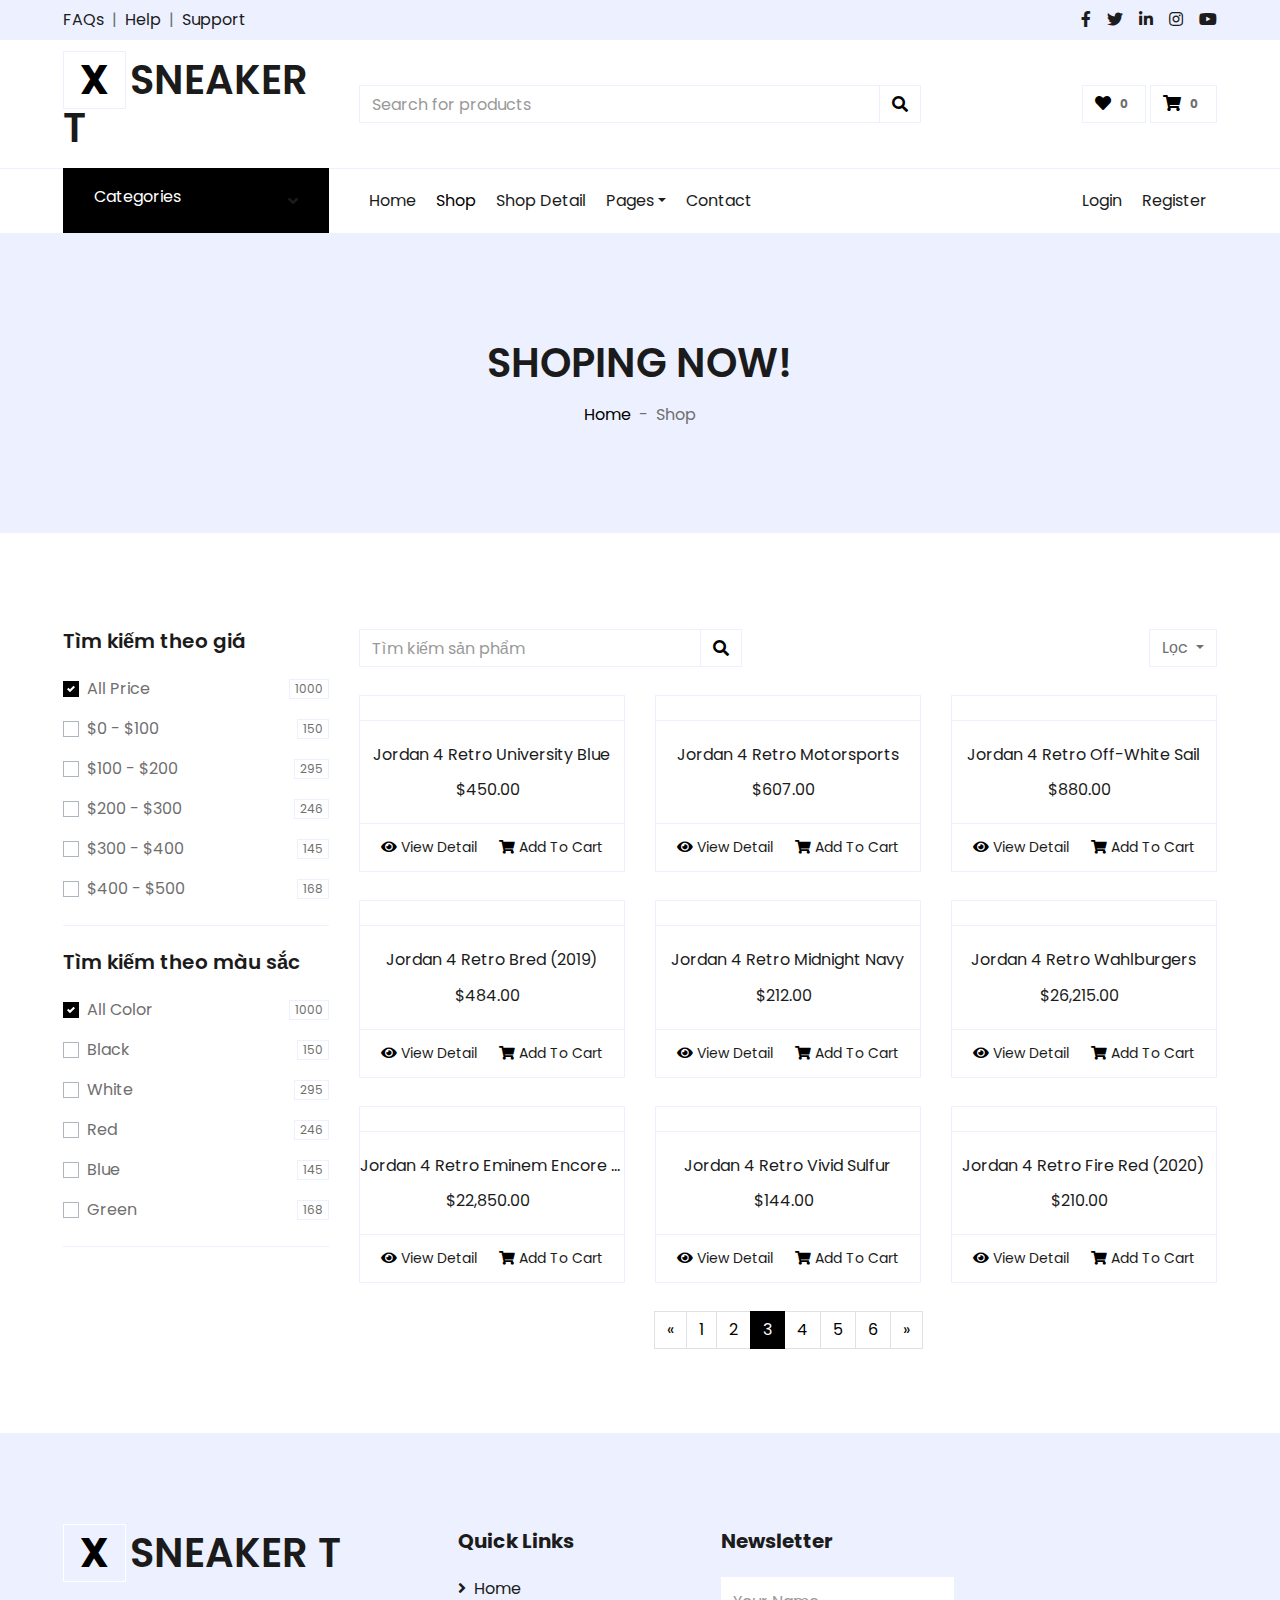
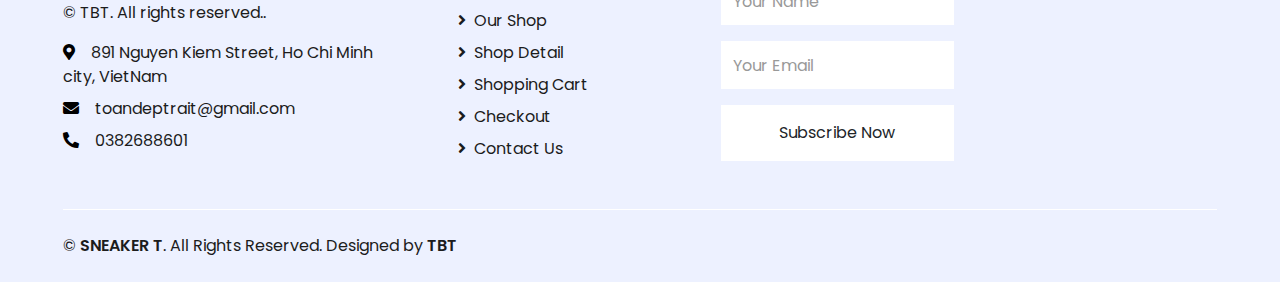
==== commit 30e7d9d5: "upload code" ====
--- a/shop3.html
+++ b/shop3.html
@@ -317,7 +317,7 @@
                                 <img class="img-fluid w-100" src="https://images.stockx.com/images/Air-Jordan-4-Retro-Black-Cement-2019-Product.jpg?fit=fill&bg=FFFFFF&w=700&h=500&fm=webp&auto=compress&q=90&dpr=2&trim=color&updated_at=1606316608" alt="">
                             </div>
                             <div class="card-body border-left border-right text-center p-0 pt-4 pb-3">
-                                <h6 class="text-truncate mb-3"></h6>Jordan 4 Retro Bred (2019)</h6>
+                                <h6 class="text-truncate mb-3">Jordan 4 Retro Bred (2019)</h6>
                                 <div class="d-flex justify-content-center">
                                     <h6>$484.00</h6><h6 class="text-muted ml-2"> </h6>
                                 </div>
